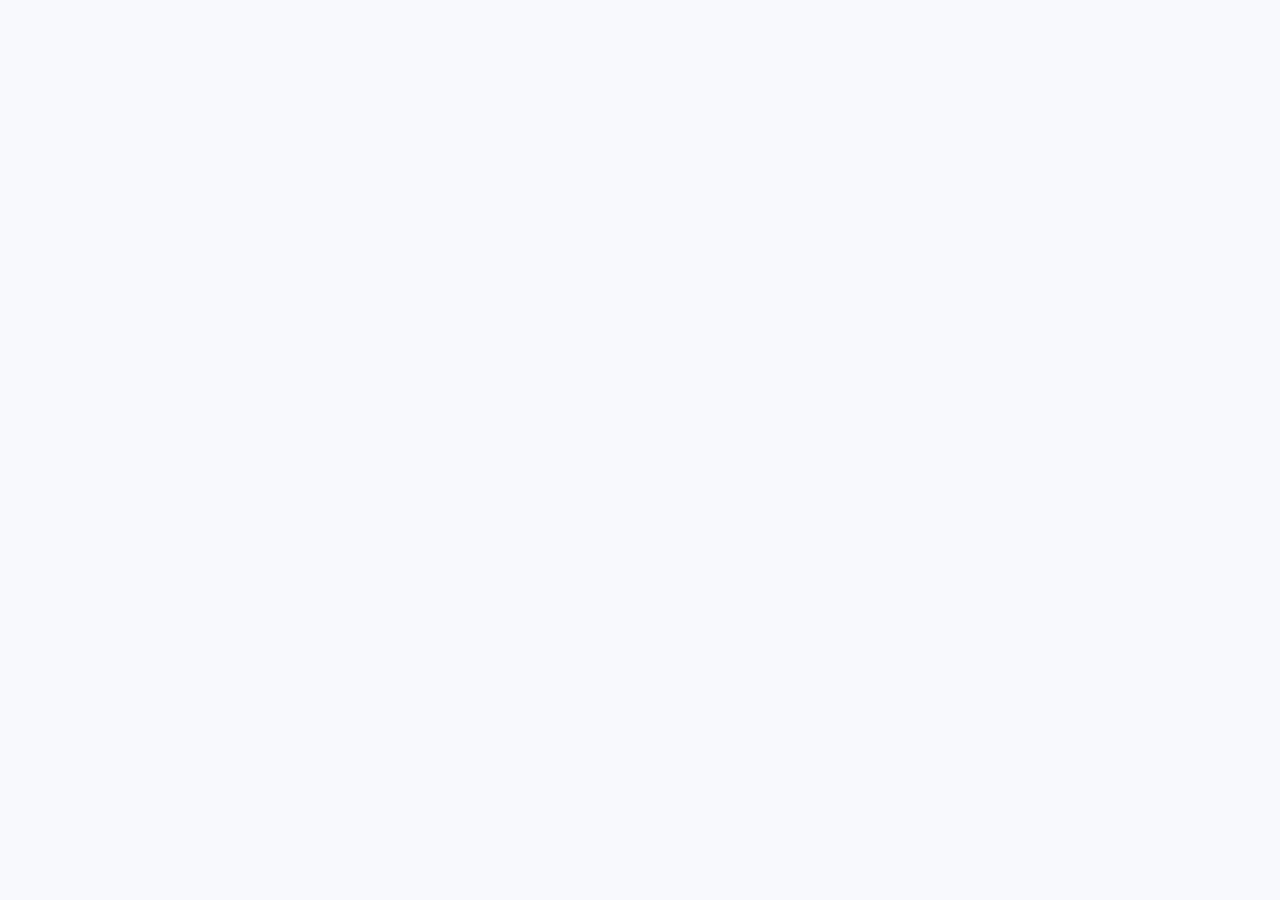
==== events_calendar/index.html @ a16d9ee9 "Add files via upload" ====
<!doctype html><html lang="ru"><head><meta charset="utf-8"/><link rel="icon" href="favicon.ico"/><meta name="viewport" content="width=device-width,initial-scale=1"/><meta name="theme-color" content="#000000"/><meta name="description" content="Web site created using create-react-app"/><link rel="manifest" href="manifest.json"/><link rel="stylesheet" href="https://stackpath.bootstrapcdn.com/bootstrap/4.4.1/css/bootstrap.min.css" integrity="sha384-Vkoo8x4CGsO3+Hhxv8T/Q5PaXtkKtu6ug5TOeNV6gBiFeWPGFN9MuhOf23Q9Ifjh" crossorigin="anonymous"/><title>React App - Events calendar</title><link href="static/css/2.f2a16891.chunk.css" rel="stylesheet"><link href="static/css/main.86edff78.chunk.css" rel="stylesheet"></head><body><noscript>You need to enable JavaScript to run this app.</noscript><div id="root"></div><script>!function(e){function r(r){for(var n,l,a=r[0],f=r[1],i=r[2],p=0,s=[];p<a.length;p++)l=a[p],Object.prototype.hasOwnProperty.call(o,l)&&o[l]&&s.push(o[l][0]),o[l]=0;for(n in f)Object.prototype.hasOwnProperty.call(f,n)&&(e[n]=f[n]);for(c&&c(r);s.length;)s.shift()();return u.push.apply(u,i||[]),t()}function t(){for(var e,r=0;r<u.length;r++){for(var t=u[r],n=!0,a=1;a<t.length;a++){var f=t[a];0!==o[f]&&(n=!1)}n&&(u.splice(r--,1),e=l(l.s=t[0]))}return e}var n={},o={1:0},u=[];function l(r){if(n[r])return n[r].exports;var t=n[r]={i:r,l:!1,exports:{}};return e[r].call(t.exports,t,t.exports,l),t.l=!0,t.exports}l.m=e,l.c=n,l.d=function(e,r,t){l.o(e,r)||Object.defineProperty(e,r,{enumerable:!0,get:t})},l.r=function(e){"undefined"!=typeof Symbol&&Symbol.toStringTag&&Object.defineProperty(e,Symbol.toStringTag,{value:"Module"}),Object.defineProperty(e,"__esModule",{value:!0})},l.t=function(e,r){if(1&r&&(e=l(e)),8&r)return e;if(4&r&&"object"==typeof e&&e&&e.__esModule)return e;var t=Object.create(null);if(l.r(t),Object.defineProperty(t,"default",{enumerable:!0,value:e}),2&r&&"string"!=typeof e)for(var n in e)l.d(t,n,function(r){return e[r]}.bind(null,n));return t},l.n=function(e){var r=e&&e.__esModule?function(){return e.default}:function(){return e};return l.d(r,"a",r),r},l.o=function(e,r){return Object.prototype.hasOwnProperty.call(e,r)},l.p="/";var a=this.webpackJsonpevents_calendar=this.webpackJsonpevents_calendar||[],f=a.push.bind(a);a.push=r,a=a.slice();for(var i=0;i<a.length;i++)r(a[i]);var c=f;t()}([])</script><script src="static/js/2.207ea4d4.chunk.js"></script><script src="/
---- events_calendar/static/css/2.f2a16891.chunk.css ----
.react-datepicker__month-read-view--down-arrow,.react-datepicker__month-year-read-view--down-arrow,.react-datepicker__navigation-icon:before,.react-datepicker__year-read-view--down-arrow{border-color:#ccc;border-style:solid;border-width:3px 3px 0 0;content:"";display:block;height:9px;position:absolute;top:6px;width:9px}.react-datepicker-popper[data-placement^=bottom] .react-datepicker__triangle,.react-datepicker-popper[data-placement^=top] .react-datepicker__triangle{margin-left:-4px;position:absolute;width:0}.react-datepicker-popper[data-placement^=bottom] .react-datepicker__triangle:after,.react-datepicker-popper[data-placement^=bottom] .react-datepicker__triangle:before,.react-datepicker-popper[data-placement^=top] .react-datepicker__triangle:after,.react-datepicker-popper[data-placement^=top] .react-datepicker__triangle:before{box-sizing:content-box;position:absolute;height:0;width:1px;content:"";z-index:-1;border:8px solid transparent;left:-8px}.react-datepicker-popper[data-placement^=bottom] .react-datepicker__triangle:before,.react-datepicker-popper[data-placement^=top] .react-datepicker__triangle:before{border-bottom-color:#aeaeae}.react-datepicker-popper[data-placement^=bottom] .react-datepicker__triangle{top:0;margin-top:-8px}.react-datepicker-popper[data-placement^=bottom] .react-datepicker__triangle:after,.react-datepicker-popper[data-placement^=bottom] .react-datepicker__triangle:before{border-top:none;border-bottom-color:#f0f0f0}.react-datepicker-popper[data-placement^=bottom] .react-datepicker__triangle:after{top:0}.react-datepicker-popper[data-placement^=bottom] .react-datepicker__triangle:before{top:-1px;border-bottom-color:#aeaeae}.react-datepicker-popper[data-placement^=top] .react-datepicker__triangle{bottom:0;margin-bottom:-8px}.react-datepicker-popper[data-placement^=top] .react-datepicker__triangle:after,.react-datepicker-popper[data-placement^=top] .react-datepicker__triangle:before{border-bottom:none;border-top-color:#fff}.react-datepicker-popper[data-placement^=top] .react-datepicker__triangle:after{bottom:0}.react-datepicker-popper[data-placement^=top] .react-datepicker__triangle:before{bottom:-1px;border-top-color:#aeaeae}.react-datepicker-wrapper{display:inline-block;padding:0;border:0}.react-datepicker{font-family:"Helvetica Neue",helvetica,arial,sans-serif;font-size:.8rem;background-color:#fff;color:#000;border:1px solid #aeaeae;border-radius:.3rem;display:inline-block;position:relative}.react-datepicker--time-only .react-datepicker__triangle{left:35px}.react-datepicker--time-only .react-datepicker__time-container{border-left:0}.react-datepicker--time-only .react-datepicker__time,.react-datepicker--time-only .react-datepicker__time-box{border-bottom-left-radius:.3rem;border-bottom-right-radius:.3rem}.react-datepicker__triangle{position:absolute;left:50px}.react-datepicker-popper{z-index:1}.react-datepicker-popper[data-placement^=bottom]{padding-top:10px}.react-datepicker-popper[data-placement=bottom-end] .react-datepicker__triangle,.react-datepicker-popper[data-placement=top-end] .react-datepicker__triangle{left:auto;right:50px}.react-datepicker-popper[data-placement^=top]{padding-bottom:10px}.react-datepicker-popper[data-placement^=right]{padding-left:8px}.react-datepicker-popper[data-placement^=right] .react-datepicker__triangle{left:auto;right:42px}.react-datepicker-popper[data-placement^=left]{padding-right:8px}.react-datepicker-popper[data-placement^=left] .react-datepicker__triangle{left:42px;right:auto}.react-datepicker__header{text-align:center;background-color:#f0f0f0;border-bottom:1px solid #aeaeae;border-top-left-radius:.3rem;padding:8px 0;position:relative}.react-datepicker__header--time{padding-bottom:8px;padding-left:5px;padding-right:5px}.react-datepicker__header--time:not(.react-datepicker__header--time--only){border-top-left-radius:0}.react-datepicker__header:not(.react-datepicker__header--has-time-select){border-top-right-radius:.3rem}.react-datepicker__month-dropdown-container--scroll,.react-datepicker__month-dropdown-container--select,.react-datepicker__month-year-dropdown-container--scroll,.react-datepicker__month-year-dropdown-container--select,.react-datepicker__year-dropdown-container--scroll,.react-datepicker__year-dropdown-container--select{display:inline-block;margin:0 2px}.react-datepicker-time__header,.react-datepicker-year-header,.react-datepicker__current-month{margin-top:0;color:#000;font-weight:700;font-size:.944rem}.react-datepicker-time__header{text-overflow:ellipsis;white-space:nowrap;overflow:hidden}.react-datepicker__navigation{-webkit-align-items:center;align-items:center;background:none;display:-webkit-flex;display:flex;-webkit-justify-content:center;justify-content:center;text-align:center;cursor:pointer;position:absolute;top:2px;padding:0;border:none;z-index:1;height:32px;width:32px;text-indent:-999em;overflow:hidden}.react-datepicker__navigation--previous{left:2px}.react-datepicker__navigation--next{right:2px}.react-datepicker__navigation--next--with-time:not(.react-datepicker__navigation--next--with-today-button){right:85px}.react-datepicker__navigation--years{position:relative;top:0;display:block;margin-left:auto;margin-right:auto}.react-datepicker__navigation--years-previous{top:4px}.react-datepicker__navigation--years-upcoming{top:-4px}.react-datepicker__navigation:hover :before{border-color:#a6a6a6}.react-datepicker__navigation-icon{position:relative;top:-1px}.react-datepicker__navigation-icon--next{left:-2px}.react-datepicker__navigation-icon--next:before{-webkit-transform:rotate(45deg);transform:rotate(45deg);left:-7px}.react-datepicker__navigation-icon--previous{right:-2px}.react-datepicker__navigation-icon--previous:before{-webkit-transform:rotate(225deg);transform:rotate(225deg);right:-7px}.react-datepicker__month-container{float:left}.react-datepicker__year{margin:.4rem;text-align:center}.react-datepicker__year-wrapper{display:-webkit-flex;display:flex;-webkit-flex-wrap:wrap;flex-wrap:wrap;max-width:180px}.react-datepicker__year .react-datepicker__year-text{display:inline-block;width:4rem;margin:2px}.react-datepicker__month{margin:.4rem;text-align:center}.react-datepicker__month .react-datepicker__month-text,.react-datepicker__month .react-datepicker__quarter-text{display:inline-block;width:4rem;margin:2px}.react-datepicker__input-time-container{clear:both;width:100%;float:left;margin:5px 0 10px 15px;text-align:left}.react-datepicker__input-time-container .react-datepicker-time__caption,.react-datepicker__input-time-container .react-datepicker-time__input-container{display:inline-block}.react-datepicker__input-time-container .react-datepicker-time__input-container .react-datepicker-time__input{display:inline-block;margin-left:10px}.react-datepicker__input-time-container .react-datepicker-time__input-container .react-datepicker-time__input input{width:auto}.react-datepicker__input-time-container .react-datepicker-time__input-container .react-datepicker-time__input input[type=time]::-webkit-inner-spin-button,.react-datepicker__input-time-container .react-datepicker-time__input-container .react-datepicker-time__input input[type=time]::-webkit-outer-spin-button{-webkit-appearance:none;margin:0}.react-datepicker__input-time-container .react-datepicker-time__input-container .react-datepicker-time__input input[type=time]{-moz-appearance:textfield}.react-datepicker__input-time-container .react-datepicker-time__input-container .react-datepicker-time__delimiter{margin-left:5px;display:inline-block}.react-datepicker__time-container{float:right;border-left:1px solid #aeaeae;width:85px}.react-datepicker__time-container--with-today-button{display:inline;border:1px solid #aeaeae;border-radius:.3rem;position:absolute;right:-72px;top:0}.react-datepicker__time-container .react-datepicker__time{position:relative;background:#fff;border-bottom-right-radius:.3rem}.react-datepicker__time-container .react-datepicker__time .react-datepicker__time-box{width:85px;overflow-x:hidden;margin:0 auto;text-align:center;border-bottom-right-radius:.3rem}.react-datepicker__time-container .react-datepicker__time .react-datepicker__time-box ul.react-datepicker__time-list{list-style:none;margin:0;height:calc(195px + .85rem);overflow-y:scroll;padding-right:0;padding-left:0;width:100%;box-sizing:content-box}.react-datepicker__time-container .react-datepicker__time .react-datepicker__time-box ul.react-datepicker__time-list li.react-datepicker__time-list-item{height:30px;padding:5px 10px;white-space:nowrap}.react-datepicker__time-container .react-datepicker__time .react-datepicker__time-box ul.react-datepicker__time-list li.react-datepicker__time-list-item:hover{cursor:pointer;background-color:#f0f0f0}.react-datepicker__time-container .react-datepicker__time .react-datepicker__time-box ul.react-datepicker__time-list li.react-datepicker__time-list-item--selected{background-color:#216ba5;color:#fff;font-weight:700}.react-datepicker__time-container .react-datepicker__time .react-datepicker__time-box ul.react-datepicker__time-list li.react-datepicker__time-list-item--selected:hover{background-color:#216ba5}.react-datepicker__time-container .react-datepicker__time .react-datepicker__time-box ul.react-datepicker__time-list li.react-datepicker__time-list-item--disabled{color:#ccc}.react-datepicker__time-container .react-datepicker__time .react-datepicker__time-box ul.react-datepicker__time-list li.react-datepicker__time-list-item--disabled:hover{cursor:default;background-color:transparent}.react-datepicker__week-number{color:#ccc;display:inline-block;width:1.7rem;line-height:1.7rem;text-align:center;margin:.166rem}.react-datepicker__week-number.react-datepicker__week-number--clickable{cursor:pointer}.react-datepicker__week-number.react-datepicker__week-number--clickable:hover{border-radius:.3rem;background-color:#f0f0f0}.react-datepicker__day-names,.react-datepicker__week{white-space:nowrap}.react-datepicker__day-names{margin-bottom:-8px}.react-datepicker__day,.react-datepicker__day-name,.react-datepicker__time-name{color:#000;display:inline-block;width:1.7rem;line-height:1.7rem;text-align:center;margin:.166rem}.react-datepicker__month--in-range,.react-datepicker__month--in-selecting-range,.react-datepicker__month--selected,.react-datepicker__quarter--in-range,.react-datepicker__quarter--in-selecting-range,.react-datepicker__quarter--selected{border-radius:.3rem;background-color:#216ba5;color:#fff}.react-datepicker__month--in-range:hover,.react-datepicker__month--in-selecting-range:hover,.react-datepicker__month--selected:hover,.react-datepicker__quarter--in-range:hover,.react-datepicker__quarter--in-selecting-range:hover,.react-datepicker__quarter--selected:hover{background-color:#1d5d90}.react-datepicker__month--disabled,.react-datepicker__quarter--disabled{color:#ccc;pointer-events:none}.react-datepicker__month--disabled:hover,.react-datepicker__quarter--disabled:hover{cursor:default;background-color:transparent}.react-datepicker__day,.react-datepicker__month-text,.react-datepicker__quarter-text,.react-datepicker__year-text{cursor:pointer}.react-datepicker__day:hover,.react-datepicker__month-text:hover,.react-datepicker__quarter-text:hover,.react-datepicker__year-text:hover{border-radius:.3rem;background-color:#f0f0f0}.react-datepicker__day--today,.react-datepicker__month-text--today,.react-datepicker__quarter-text--today,.react-datepicker__year-text--today{font-weight:700}.react-datepicker__day--highlighted,.react-datepicker__month-text--highlighted,.react-datepicker__quarter-text--highlighted,.react-datepicker__year-text--highlighted{border-radius:.3rem;background-color:#3dcc4a;color:#fff}.react-datepicker__day--highlighted:hover,.react-datepicker__month-text--highlighted:hover,.react-datepicker__quarter-text--highlighted:hover,.react-datepicker__year-text--highlighted:hover{background-color:#32be3f}.react-datepicker__day--highlighted-custom-1,.react-datepicker__month-text--highlighted-custom-1,.react-datepicker__quarter-text--highlighted-custom-1,.react-datepicker__year-text--highlighted-custom-1{color:#f0f}.react-datepicker__day--highlighted-custom-2,.react-datepicker__month-text--highlighted-custom-2,.react-datepicker__quarter-text--highlighted-custom-2,.react-datepicker__year-text--highlighted-custom-2{color:green}.react-datepicker__day--in-range,.react-datepicker__day--in-selecting-range,.react-datepicker__day--selected,.react-datepicker__month-text--in-range,.react-datepicker__month-text--in-selecting-range,.react-datepicker__month-text--selected,.react-datepicker__quarter-text--in-range,.react-datepicker__quarter-text--in-selecting-range,.react-datepicker__quarter-text--selected,.react-datepicker__year-text--in-range,.react-datepicker__year-text--in-selecting-range,.react-datepicker__year-text--selected{border-radius:.3rem;background-color:#216ba5;color:#fff}.react-datepicker__day--in-range:hover,.react-datepicker__day--in-selecting-range:hover,.react-datepicker__day--selected:hover,.react-datepicker__month-text--in-range:hover,.react-datepicker__month-text--in-selecting-range:hover,.react-datepicker__month-text--selected:hover,.react-datepicker__quarter-text--in-range:hover,.react-datepicker__quarter-text--in-selecting-range:hover,.react-datepicker__quarter-text--selected:hover,.react-datepicker__year-text--in-range:hover,.react-datepicker__year-text--in-selecting-range:hover,.react-datepicker__year-text--selected:hover{background-color:#1d5d90}.react-datepicker__day--keyboard-selected,.react-datepicker__month-text--keyboard-selected,.react-datepicker__quarter-text--keyboard-selected,.react-datepicker__year-text--keyboard-selected{border-radius:.3rem;background-color:#2a87d0;color:#fff}.react-datepicker__day--keyboard-selected:hover,.react-datepicker__month-text--keyboard-selected:hover,.react-datepicker__quarter-text--keyboard-selected:hover,.react-datepicker__year-text--keyboard-selected:hover{background-color:#1d5d90}.react-datepicker__day--in-selecting-range,.react-datepicker__month-text--in-selecting-range,.react-datepicker__quarter-text--in-selecting-range,.react-datepicker__year-text--in-selecting-range{background-color:rgba(33,107,165,.5)}.react-datepicker__month--selecting-range .react-datepicker__day--in-range,.react-datepicker__month--selecting-range .react-datepicker__month-text--in-range,.react-datepicker__month--selecting-range .react-datepicker__quarter-text--in-range,.react-datepicker__month--selecting-range .react-datepicker__year-text--in-range{background-color:#f0f0f0;color:#000}.react-datepicker__day--disabled,.react-datepicker__month-text--disabled,.react-datepicker__quarter-text--disabled,.react-datepicker__year-text--disabled{cursor:default;color:#ccc}.react-datepicker__day--disabled:hover,.react-datepicker__month-text--disabled:hover,.react-datepicker__quarter-text--disabled:hover,.react-datepicker__year-text--disabled:hover{background-color:transparent}.react-datepicker__month-text.react-datepicker__month--in-range:hover,.react-datepicker__month-text.react-datepicker__month--selected:hover,.react-datepicker__month-text.react-datepicker__quarter--in-range:hover,.react-datepicker__month-text.react-datepicker__quarter--selected:hover,.react-datepicker__quarter-text.react-datepicker__month--in-range:hover,.react-datepicker__quarter-text.react-datepicker__month--selected:hover,.react-datepicker__quarter-text.react-datepicker__quarter--in-range:hover,.react-datepicker__quarter-text.react-datepicker__quarter--selected:hover{background-color:#216ba5}.react-datepicker__month-text:hover,.react-datepicker__quarter-text:hover{background-color:#f0f0f0}.react-datepicker__input-container{position:relative;display:inline-block;width:100%}.react-datepicker__month-read-view,.react-datepicker__month-year-read-view,.react-datepicker__year-read-view{border:1px solid transparent;border-radius:.3rem;position:relative}.react-datepicker__month-read-view:hover,.react-datepicker__month-year-read-view:hover,.react-datepicker__year-read-view:hover{cursor:pointer}.react-datepicker__month-read-view:hover .react-datepicker__month-read-view--down-arrow,.react-datepicker__month-read-view:hover .react-datepicker__year-read-view--down-arrow,.react-datepicker__month-year-read-view:hover .react-datepicker__month-read-view--down-arrow,.react-datepicker__month-year-read-view:hover .react-datepicker__year-read-view--down-arrow,.react-datepicker__year-read-view:hover .react-datepicker__month-read-view--down-arrow,.react-datepicker__year-read-view:hover .react-datepicker__year-read-view--down-arrow{border-top-color:#b3b3b3}.react-datepicker__month-read-view--down-arrow,.react-datepicker__month-year-read-view--down-arrow,.react-datepicker__year-read-view--down-arrow{-webkit-transform:rotate(135deg);transform:rotate(135deg);right:-16px;top:0}.react-datepicker__month-dropdown,.react-datepicker__month-year-dropdown,.react-datepicker__year-dropdown{background-color:#f0f0f0;position:absolute;width:50%;left:25%;top:30px;z-index:1;text-align:center;border-radius:.3rem;border:1px solid #aeaeae}.react-datepicker__month-dropdown:hover,.react-datepicker__month-year-dropdown:hover,.react-datepicker__year-dropdown:hover{cursor:pointer}.react-datepicker__month-dropdown--scrollable,.react-datepicker__month-year-dropdown--scrollable,.react-datepicker__year-dropdown--scrollable{height:150px;overflow-y:scroll}.react-datepicker__month-option,.react-datepicker__month-year-option,.react-datepicker__year-option{line-height:20px;width:100%;display:block;margin-left:auto;margin-right:auto}.react-datepicker__month-option:first-of-type,.react-datepicker__month-year-option:first-of-type,.react-datepicker__year-option:first-of-type{border-top-left-radius:.3rem;border-top-right-radius:.3rem}.react-datepicker__month-option:last-of-type,.react-datepicker__month-year-option:last-of-type,.react-datepicker__year-option:last-of-type{-webkit-user-select:none;-ms-user-select:none;user-select:none;border-bottom-left-radius:.3rem;border-bottom-right-radius:.3rem}.react-datepicker__month-option:hover,.react-datepicker__month-year-option:hover,.react-datepicker__year-option:hover{background-color:#ccc}.react-datepicker__month-option:hover .react-datepicker__navigation--years-upcoming,.react-datepicker__month-year-option:hover .react-datepicker__navigation--years-upcoming,.react-datepicker__year-option:hover .react-datepicker__navigation--years-upcoming{border-bottom-color:#b3b3b3}.react-datepicker__month-option:hover .react-datepicker__navigation--years-previous,.react-datepicker__month-year-option:hover .react-datepicker__navigation--years-previous,.react-datepicker__year-option:hover .react-datepicker__navigation--years-previous{border-top-color:#b3b3b3}.react-datepicker__month-option--selected,.react-datepicker__month-year-option--selected,.react-datepicker__year-option--selected{position:absolute;left:15px}.react-datepicker__close-icon{cursor:pointer;background-color:transparent;border:0;outline:0;padding:0 6px 0 0;position:absolute;top:0;right:0;height:100%;display:table-cell;vertical-align:middle}.react-datepicker__close-icon:after{cursor:pointer;background-color:#216ba5;color:#fff;border-radius:50%;height:16px;width:16px;padding:2px;font-size:12px;line-height:1;text-align:center;display:table-cell;vertical-align:middle;content:"\00d7"}.react-datepicker__today-button{background:#f0f0f0;border-top:1px solid #aeaeae;cursor:pointer;text-align:center;font-weight:700;padding:5px 0;clear:left}.react-datepicker__portal{position:fixed;width:100vw;height:100vh;background-color:rgba(0,0,0,.8);left:0;top:0;-webkit-justify-content:center;justify-content:center;-webkit-align-items:center;align-items:center;display:-webkit-flex;display:flex;z-index:2147483647}.react-datepicker__portal .react-datepicker__day,.react-datepicker__portal .react-datepicker__day-name,.react-datepicker__portal .react-datepicker__time-name{width:3rem;line-height:3rem}@media (max-height:550px),(max-width:400px){.react-datepicker__portal .react-datepicker__day,.react-datepicker__portal .react-datepicker__day-name,.react-datepicker__portal .react-datepicker__time-name{width:2rem;line-height:2rem}}.react-datepicker__portal .react-datepicker-time__header,.react-datepicker__portal .react-datepicker__current-month{font-size:1.44rem}
/*# sourceMappingURL=2.f2a16891.chunk.css.map */
---- events_calendar/static/css/main.86edff78.chunk.css ----
*,:after,:before{box-sizing:border-box}body,html{font-size:16px;font-family:"Roboto",Arial,Tahoma,sans-serif}body{background-color:#f7f9fc}h1,h2,h3,h4,h5,h6{margin:0;padding:0}p,ul{margin:0}ul{list-style:none;padding:0}button{all:unset}.text-right{text-align:right}img{max-width:100%;height:auto}.btn{display:inline-block;padding:5px 30px;margin-top:15px;transition:.3s;font-size:18px;cursor:pointer}.btn:hover{background:#262f3d;border:1px solid #262f3d;color:#fff}.container{width:100%;max-width:1170px;margin:0 auto}.content{padding-bottom:30px}.choose-date__title{font-size:20px;font-weight:500;margin-bottom:20px}input.error,textarea.error{border-color:#ce0909}.error-message{color:#ce0909;font-size:14px}.btn:disabled{cursor:not-allowed}.header{background-color:#282c34;height:70px;display:-webkit-flex;display:flex;-webkit-flex-direction:column;flex-direction:column;-webkit-align-items:center;align-items:center;-webkit-justify-content:center;justify-content:center;font-size:calc(10px + 2vmin);color:#fff;margin-bottom:40px}@font-face{font-family:"Material Design Icons";src:url(/static/media/materialdesignicons-webfont.86189175.eot);src:url(/static/media/materialdesignicons-webfont.86189175.eot?#iefix&v=1.5.54) format("embedded-opentype"),url(/static/media/materialdesignicons-webfont.20188d8f.woff2) format("woff2"),url(/static/media/materialdesignicons-webfont.b3c47b04.woff) format("woff"),url(/static/media/materialdesignicons-webfont.0d41438b.ttf) format("truetype"),url(/static/media/materialdesignicons-webfont.c324da17.svg#materialdesigniconsregular) format("svg");font-weight:400;font-style:normal}.mdi{display:inline-block;font:normal normal normal 24px/1 "Material Design Icons";font-size:inherit;text-rendering:auto;-webkit-font-smoothing:antialiased;-moz-osx-font-smoothing:grayscale;-webkit-transform:translate(0);transform:translate(0)}.mdi-access-point:before{content:"\F002"}.mdi-access-point-network:before{content:"\F003"}.mdi-account:before{content:"\F004"}.mdi-account-alert:before{content:"\F005"}.mdi-account-box:before{content:"\F006"}.mdi-account-box-outline:before{content:"\F007"}.mdi-account-card-details:before{content:"\F5D2"}.mdi-account-check:before{content:"\F008"}.mdi-account-circle:before{content:"\F009"}.mdi-account-convert:before{content:"\F00A"}.mdi-account-key:before{content:"\F00B"}.mdi-account-location:before{content:"\F00C"}.mdi-account-minus:before{content:"\F00D"}.mdi-account-multiple:before{content:"\F00E"}.mdi-account-multiple-minus:before{content:"\F5D3"}.mdi-account-multiple-outline:before{content:"\F00F"}.mdi-account-multiple-plus:before{content:"\F010"}.mdi-account-network:before{content:"\F011"}.mdi-account-off:before{content:"\F012"}.mdi-account-outline:before{content:"\F013"}.mdi-account-plus:before{content:"\F014"}.mdi-account-remove:before{content:"\F015"}.mdi-account-search:before{content:"\F016"}.mdi-account-star:before{content:"\F017"}.mdi-account-star-variant:before{content:"\F018"}.mdi-account-switch:before{content:"\F019"}.mdi-adjust:before{content:"\F01A"}.mdi-air-conditioner:before{content:"\F01B"}.mdi-airballoon:before{content:"\F01C"}.mdi-airplane:before{content:"\F01D"}.mdi-airplane-landing:before{content:"\F5D4"}.mdi-airplane-off:before{content:"\F01E"}.mdi-airplane-takeoff:before{content:"\F5D5"}.mdi-airplay:before{content:"\F01F"}.mdi-alarm:before{content:"\F020"}.mdi-alarm-check:before{content:"\F021"}.mdi-alarm-multiple:before{content:"\F022"}.mdi-alarm-off:before{content:"\F023"}.mdi-alarm-plus:before{content:"\F024"}.mdi-album:before{content:"\F025"}.mdi-alert:before{content:"\F026"}.mdi-alert-box:before{content:"\F027"}.mdi-alert-circle:before{content:"\F028"}.mdi-alert-circle-outline:before{content:"\F5D6"}.mdi-alert-octagon:before{content:"\F029"}.mdi-alert-outline:before{content:"\F02A"}.mdi-alpha:before{content:"\F02B"}.mdi-alphabetical:before{content:"\F02C"}.mdi-altimeter:before{content:"\F5D7"}.mdi-amazon:before{content:"\F02D"}.mdi-amazon-clouddrive:before{content:"\F02E"}.mdi-ambulance:before{content:"\F02F"}.mdi-amplifier:before{content:"\F030"}.mdi-anchor:before{content:"\F031"}.mdi-android:before{content:"\F032"}.mdi-android-debug-bridge:before{content:"\F033"}.mdi-android-studio:before{content:"\F034"}.mdi-animation:before{content:"\F5D8"}.mdi-apple:before{content:"\F035"}.mdi-apple-finder:before{content:"\F036"}.mdi-apple-ios:before{content:"\F037"}.mdi-apple-mobileme:before{content:"\F038"}.mdi-apple-safari:before{content:"\F039"}.mdi-appnet:before{content:"\F03A"}.mdi-apps:before{content:"\F03B"}.mdi-archive:before{content:"\F03C"}.mdi-arrange-bring-forward:before{content:"\F03D"}.mdi-arrange-bring-to-front:before{content:"\F03E"}.mdi-arrange-send-backward:before{content:"\F03F"}.mdi-arrange-send-to-back:before{content:"\F040"}.mdi-arrow-all:before{content:"\F041"}.mdi-arrow-bottom-left:before{content:"\F042"}.mdi-arrow-bottom-right:before{content:"\F043"}.mdi-arrow-collapse:before{content:"\F044"}.mdi-arrow-down:before{content:"\F045"}.mdi-arrow-down-bold:before{content:"\F046"}.mdi-arrow-down-bold-circle:before{content:"\F047"}.mdi-arrow-down-bold-circle-outline:before{content:"\F048"}.mdi-arrow-down-bold-hexagon-outline:before{content:"\F049"}.mdi-arrow-down-drop-circle:before{content:"\F04A"}.mdi-arrow-down-drop-circle-outline:before{content:"\F04B"}.mdi-arrow-expand:before{content:"\F04C"}.mdi-arrow-left:before{content:"\F04D"}.mdi-arrow-left-bold:before{content:"\F04E"}.mdi-arrow-left-bold-circle:before{content:"\F04F"}.mdi-arrow-left-bold-circle-outline:before{content:"\F050"}.mdi-arrow-left-bold-hexagon-outline:before{content:"\F051"}.mdi-arrow-left-drop-circle:before{content:"\F052"}.mdi-arrow-left-drop-circle-outline:before{content:"\F053"}.mdi-arrow-right:before{content:"\F054"}.mdi-arrow-right-bold:before{content:"\F055"}.mdi-arrow-right-bold-circle:before{content:"\F056"}.mdi-arrow-right-bold-circle-outline:before{content:"\F057"}.mdi-arrow-right-bold-hexagon-outline:before{content:"\F058"}.mdi-arrow-right-drop-circle:before{content:"\F059"}.mdi-arrow-right-drop-circle-outline:before{content:"\F05A"}.mdi-arrow-top-left:before{content:"\F05B"}.mdi-arrow-top-right:before{content:"\F05C"}.mdi-arrow-up:before{content:"\F05D"}.mdi-arrow-up-bold:before{content:"\F05E"}.mdi-arrow-up-bold-circle:before{content:"\F05F"}.mdi-arrow-up-bold-circle-outline:before{content:"\F060"}.mdi-arrow-up-bold-hexagon-outline:before{content:"\F061"}.mdi-arrow-up-drop-circle:before{content:"\F062"}.mdi-arrow-up-drop-circle-outline:before{content:"\F063"}.mdi-assistant:before{content:"\F064"}.mdi-at:before{content:"\F065"}.mdi-attachment:before{content:"\F066"}.mdi-audiobook:before{content:"\F067"}.mdi-auto-fix:before{content:"\F068"}.mdi-auto-upload:before{content:"\F069"}.mdi-autorenew:before{content:"\F06A"}.mdi-av-timer:before{content:"\F06B"}.mdi-baby:before{content:"\F06C"}.mdi-backburger:before{content:"\F06D"}.mdi-backspace:before{content:"\F06E"}.mdi-backup-restore:before{content:"\F06F"}.mdi-bank:before{content:"\F070"}.mdi-barcode:before{content:"\F071"}.mdi-barcode-scan:before{content:"\F072"}.mdi-barley:before{content:"\F073"}.mdi-barrel:before{content:"\F074"}.mdi-basecamp:before{content:"\F075"}.mdi-basket:before{content:"\F076"}.mdi-basket-fill:before{content:"\F077"}.mdi-basket-unfill:before{content:"\F078"}.mdi-battery:before{content:"\F079"}.mdi-battery-10:before{content:"\F07A"}.mdi-battery-20:before{content:"\F07B"}.mdi-battery-30:before{content:"\F07C"}.mdi-battery-40:before{content:"\F07D"}.mdi-battery-50:before{content:"\F07E"}.mdi-battery-60:before{content:"\F07F"}.mdi-battery-70:before{content:"\F080"}.mdi-battery-80:before{content:"\F081"}.mdi-battery-90:before{content:"\F082"}.mdi-battery-alert:before{content:"\F083"}.mdi-battery-charging:before{content:"\F084"}.mdi-battery-charging-100:before{content:"\F085"}.mdi-battery-charging-20:before{content:"\F086"}.mdi-battery-charging-30:before{content:"\F087"}.mdi-battery-charging-40:before{content:"\F088"}.mdi-battery-charging-60:before{content:"\F089"}.mdi-battery-charging-80:before{content:"\F08A"}.mdi-battery-charging-90:before{content:"\F08B"}.mdi-battery-minus:before{content:"\F08C"}.mdi-battery-negative:before{content:"\F08D"}.mdi-battery-outline:before{content:"\F08E"}.mdi-battery-plus:before{content:"\F08F"}.mdi-battery-positive:before{content:"\F090"}.mdi-battery-unknown:before{content:"\F091"}.mdi-beach:before{content:"\F092"}.mdi-beats:before{content:"\F097"}.mdi-beer:before{content:"\F098"}.mdi-behance:before{content:"\F099"}.mdi-bell:before{content:"\F09A"}.mdi-bell-off:before{content:"\F09B"}.mdi-bell-outline:before{content:"\F09C"}.mdi-bell-plus:before{content:"\F09D"}.mdi-bell-ring:before{content:"\F09E"}.mdi-bell-ring-outline:before{content:"\F09F"}.mdi-bell-sleep:before{content:"\F0A0"}.mdi-beta:before{content:"\F0A1"}.mdi-bible:before{content:"\F0A2"}.mdi-bike:before{content:"\F0A3"}.mdi-bing:before{content:"\F0A4"}.mdi-binoculars:before{content:"\F0A5"}.mdi-bio:before{content:"\F0A6"}.mdi-biohazard:before{content:"\F0A7"}.mdi-bitbucket:before{content:"\F0A8"}.mdi-black-mesa:before{content:"\F0A9"}.mdi-blackberry:before{content:"\F0AA"}.mdi-blender:before{content:"\F0AB"}.mdi-blinds:before{content:"\F0AC"}.mdi-block-helper:before{content:"\F0AD"}.mdi-blogger:before{content:"\F0AE"}.mdi-bluetooth:before{content:"\F0AF"}.mdi-bluetooth-audio:before{content:"\F0B0"}.mdi-bluetooth-connect:before{content:"\F0B1"}.mdi-bluetooth-off:before{content:"\F0B2"}.mdi-bluetooth-settings:before{content:"\F0B3"}.mdi-bluetooth-transfer:before{content:"\F0B4"}.mdi-blur:before{content:"\F0B5"}.mdi-blur-linear:before{content:"\F0B6"}.mdi-blur-off:before{content:"\F0B7"}.mdi-blur-radial:before{content:"\F0B8"}.mdi-bone:before{content:"\F0B9"}.mdi-book:before{content:"\F0BA"}.mdi-book-minus:before{content:"\F5D9"}.mdi-book-multiple:before{content:"\F0BB"}.mdi-book-multiple-variant:before{content:"\F0BC"}.mdi-book-open:before{content:"\F0BD"}.mdi-book-open-page-variant:before{content:"\F5DA"}.mdi-book-open-variant:before{content:"\F0BE"}.mdi-book-plus:before{content:"\F5DB"}.mdi-book-variant:before{content:"\F0BF"}.mdi-bookmark:before{content:"\F0C0"}.mdi-bookmark-check:before{content:"\F0C1"}.mdi-bookmark-music:before{content:"\F0C2"}.mdi-bookmark-outline:before{content:"\F0C3"}.mdi-bookmark-plus:before{content:"\F0C5"}.mdi-bookmark-plus-outline:before{content:"\F0C4"}.mdi-bookmark-remove:before{content:"\F0C6"}.mdi-boombox:before{content:"\F5DC"}.mdi-border-all:before{content:"\F0C7"}.mdi-border-bottom:before{content:"\F0C8"}.mdi-border-color:before{content:"\F0C9"}.mdi-border-horizontal:before{content:"\F0CA"}.mdi-border-inside:before{content:"\F0CB"}.mdi-border-left:before{content:"\F0CC"}.mdi-border-none:before{content:"\F0CD"}.mdi-border-outside:before{content:"\F0CE"}.mdi-border-right:before{content:"\F0CF"}.mdi-border-style:before{content:"\F0D0"}.mdi-border-top:before{content:"\F0D1"}.mdi-border-vertical:before{content:"\F0D2"}.mdi-bowling:before{content:"\F0D3"}.mdi-box:before{content:"\F0D4"}.mdi-box-cutter:before{content:"\F0D5"}.mdi-briefcase:before{content:"\F0D6"}.mdi-briefcase-check:before{content:"\F0D7"}.mdi-briefcase-download:before{content:"\F0D8"}.mdi-briefcase-upload:before{content:"\F0D9"}.mdi-brightness-1:before{content:"\F0DA"}.mdi-brightness-2:before{content:"\F0DB"}.mdi-brightness-3:before{content:"\F0DC"}.mdi-brightness-4:before{content:"\F0DD"}.mdi-brightness-5:before{content:"\F0DE"}.mdi-brightness-6:before{content:"\F0DF"}.mdi-brightness-7:before{content:"\F0E0"}.mdi-brightness-auto:before{content:"\F0E1"}.mdi-broom:before{content:"\F0E2"}.mdi-brush:before{content:"\F0E3"}.mdi-bug:before{content:"\F0E4"}.mdi-bulletin-board:before{content:"\F0E5"}.mdi-bullhorn:before{content:"\F0E6"}.mdi-bullseye:before{content:"\F5DD"}.mdi-burst-mode:before{content:"\F5DE"}.mdi-bus:before{content:"\F0E7"}.mdi-cached:before{content:"\F0E8"}.mdi-cake:before{content:"\F0E9"}.mdi-cake-layered:before{content:"\F0EA"}.mdi-cake-variant:before{content:"\F0EB"}.mdi-calculator:before{content:"\F0EC"}.mdi-calendar:before{content:"\F0ED"}.mdi-calendar-blank:before{content:"\F0EE"}.mdi-calendar-check:before{content:"\F0EF"}.mdi-calendar-clock:before{content:"\F0F0"}.mdi-calendar-multiple:before{content:"\F0F1"}.mdi-calendar-multiple-check:before{content:"\F0F2"}.mdi-calendar-plus:before{content:"\F0F3"}.mdi-calendar-remove:before{content:"\F0F4"}.mdi-calendar-text:before{content:"\F0F5"}.mdi-calendar-today:before{content:"\F0F6"}.mdi-call-made:before{content:"\F0F7"}.mdi-call-merge:before{content:"\F0F8"}.mdi-call-missed:before{content:"\F0F9"}.mdi-call-received:before{content:"\F0FA"}.mdi-call-split:before{content:"\F0FB"}.mdi-camcorder:before{content:"\F0FC"}.mdi-camcorder-box:before{content:"\F0FD"}.mdi-camcorder-box-off:before{content:"\F0FE"}.mdi-camcorder-off:before{content:"\F0FF"}.mdi-camera:before{content:"\F100"}.mdi-camera-enhance:before{content:"\F101"}.mdi-camera-front:before{content:"\F102"}.mdi-camera-front-variant:before{content:"\F103"}.mdi-camera-iris:before{content:"\F104"}.mdi-camera-off:before{content:"\F5DF"}.mdi-camera-party-mode:before{content:"\F105"}.mdi-camera-rear:before{content:"\F106"}.mdi-camera-rear-variant:before{content:"\F107"}.mdi-camera-switch:before{content:"\F108"}.mdi-camera-timer:before{content:"\F109"}.mdi-candle:before{content:"\F5E2"}.mdi-candycane:before{content:"\F10A"}.mdi-car:before{content:"\F10B"}.mdi-car-battery:before{content:"\F10C"}.mdi-car-connected:before{content:"\F10D"}.mdi-car-wash:before{content:"\F10E"}.mdi-carrot:before{content:"\F10F"}.mdi-cart:before{content:"\F110"}.mdi-cart-outline:before{content:"\F111"}.mdi-cart-plus:before{content:"\F112"}.mdi-case-sensitive-alt:before{content:"\F113"}.mdi-cash:before{content:"\F114"}.mdi-cash-100:before{content:"\F115"}.mdi-cash-multiple:before{content:"\F116"}.mdi-cash-usd:before{content:"\F117"}.mdi-cast:before{content:"\F118"}.mdi-cast-connected:before{content:"\F119"}.mdi-castle:before{content:"\F11A"}.mdi-cat:before{content:"\F11B"}.mdi-cellphone:before{content:"\F11C"}.mdi-cellphone-android:before{content:"\F11D"}.mdi-cellphone-basic:before{content:"\F11E"}.mdi-cellphone-dock:before{content:"\F11F"}.mdi-cellphone-iphone:before{content:"\F120"}.mdi-cellphone-link:before{content:"\F121"}.mdi-cellphone-link-off:before{content:"\F122"}.mdi-cellphone-settings:before{content:"\F123"}.mdi-certificate:before{content:"\F124"}.mdi-chair-school:before{content:"\F125"}.mdi-chart-arc:before{content:"\F126"}.mdi-chart-areaspline:before{content:"\F127"}.mdi-chart-bar:before{content:"\F128"}.mdi-chart-bubble:before{content:"\F5E3"}.mdi-chart-histogram:before{content:"\F129"}.mdi-chart-line:before{content:"\F12A"}.mdi-chart-pie:before{content:"\F12B"}.mdi-check:before{content:"\F12C"}.mdi-check-all:before{content:"\F12D"}.mdi-check-circle:before{content:"\F5E0"}.mdi-check-circle-outline:before{content:"\F5E1"}.mdi-checkbox-blank:before{content:"\F12E"}.mdi-checkbox-blank-circle:before{content:"\F12F"}.mdi-checkbox-blank-circle-outline:before{content:"\F130"}.mdi-checkbox-blank-outline:before{content:"\F131"}.mdi-checkbox-marked:before{content:"\F132"}.mdi-checkbox-marked-circle:before{content:"\F133"}.mdi-checkbox-marked-circle-outline:before{content:"\F134"}.mdi-checkbox-marked-outline:before{content:"\F135"}.mdi-checkbox-multiple-blank:before{content:"\F136"}.mdi-checkbox-multiple-blank-outline:before{content:"\F137"}.mdi-checkbox-multiple-marked:before{content:"\F138"}.mdi-checkbox-multiple-marked-outline:before{content:"\F139"}.mdi-checkerboard:before{content:"\F13A"}.mdi-chemical-weapon:before{content:"\F13B"}.mdi-chevron-double-down:before{content:"\F13C"}.mdi-chevron-double-left:before{content:"\F13D"}.mdi-chevron-double-right:before{content:"\F13E"}.mdi-chevron-double-up:before{content:"\F13F"}.mdi-chevron-down:before{content:"\F140"}.mdi-chevron-left:before{content:"\F141"}.mdi-chevron-right:before{content:"\F142"}.mdi-chevron-up:before{content:"\F143"}.mdi-church:before{content:"\F144"}.mdi-cisco-webex:before{content:"\F145"}.mdi-city:before{content:"\F146"}.mdi-clipboard:before{content:"\F147"}.mdi-clipboard-account:before{content:"\F148"}.mdi-clipboard-alert:before{content:"\F149"}.mdi-clipboard-arrow-down:before{content:"\F14A"}.mdi-clipboard-arrow-left:before{content:"\F14B"}.mdi-clipboard-check:before{content:"\F14C"}.mdi-clipboard-outline:before{content:"\F14D"}.mdi-clipboard-text:before{content:"\F14E"}.mdi-clippy:before{content:"\F14F"}.mdi-clock:before{content:"\F150"}.mdi-clock-alert:before{content:"\F5CE"}.mdi-clock-end:before{content:"\F151"}.mdi-clock-fast:before{content:"\F152"}.mdi-clock-in:before{content:"\F153"}.mdi-clock-out:before{content:"\F154"}.mdi-clock-start:before{content:"\F155"}.mdi-close:before{content:"\F156"}.mdi-close-box:before{content:"\F157"}.mdi-close-box-outline:before{content:"\F158"}.mdi-close-circle:before{content:"\F159"}.mdi-close-circle-outline:before{content:"\F15A"}.mdi-close-network:before{content:"\F15B"}.mdi-close-octagon:before{content:"\F15C"}.mdi-close-octagon-outline:before{content:"\F15D"}.mdi-closed-caption:before{content:"\F15E"}.mdi-cloud:before{content:"\F15F"}.mdi-cloud-check:before{content:"\F160"}.mdi-cloud-circle:before{content:"\F161"}.mdi-cloud-download:before{content:"\F162"}.mdi-cloud-outline:before{content:"\F163"}.mdi-cloud-outline-off:before{content:"\F164"}.mdi-cloud-print:before{content:"\F165"}.mdi-cloud-print-outline:before{content:"\F166"}.mdi-cloud-upload:before{content:"\F167"}.mdi-code-array:before{content:"\F168"}.mdi-code-braces:before{content:"\F169"}.mdi-code-brackets:before{content:"\F16A"}.mdi-code-equal:before{content:"\F16B"}.mdi-code-greater-than:before{content:"\F16C"}.mdi-code-greater-than-or-equal:before{content:"\F16D"}.mdi-code-less-than:before{content:"\F16E"}.mdi-code-less-than-or-equal:before{content:"\F16F"}.mdi-code-not-equal:before{content:"\F170"}.mdi-code-not-equal-variant:before{content:"\F171"}.mdi-code-parentheses:before{content:"\F172"}.mdi-code-string:before{content:"\F173"}.mdi-code-tags:before{content:"\F174"}.mdi-codepen:before{content:"\F175"}.mdi-coffee:before{content:"\F176"}.mdi-coffee-to-go:before{content:"\F177"}.mdi-coin:before{content:"\F178"}.mdi-color-helper:before{content:"\F179"}.mdi-comment:before{content:"\F17A"}.mdi-comment-account:before{content:"\F17B"}.mdi-comment-account-outline:before{content:"\F17C"}.mdi-comment-alert:before{content:"\F17D"}.mdi-comment-alert-outline:before{content:"\F17E"}.mdi-comment-check:before{content:"\F17F"}.mdi-comment-check-outline:before{content:"\F180"}.mdi-comment-multiple-outline:before{content:"\F181"}.mdi-comment-outline:before{content:"\F182"}.mdi-comment-plus-outline:before{content:"\F183"}.mdi-comment-processing:before{content:"\F184"}.mdi-comment-processing-outline:before{content:"\F185"}.mdi-comment-question-outline:before{content:"\F186"}.mdi-comment-remove-outline:before{content:"\F187"}.mdi-comment-text:before{content:"\F188"}.mdi-comment-text-outline:before{content:"\F189"}.mdi-compare:before{content:"\F18A"}.mdi-compass:before{content:"\F18B"}.mdi-compass-outline:before{content:"\F18C"}.mdi-console:before{content:"\F18D"}.mdi-contact-mail:before{content:"\F18E"}.mdi-content-copy:before{content:"\F18F"}.mdi-content-cut:before{content:"\F190"}.mdi-content-duplicate:before{content:"\F191"}.mdi-content-paste:before{content:"\F192"}.mdi-content-save:before{content:"\F193"}.mdi-content-save-all:before{content:"\F194"}.mdi-contrast:before{content:"\F195"}.mdi-contrast-box:before{content:"\F196"}.mdi-contrast-circle:before{content:"\F197"}.mdi-cookie:before{content:"\F198"}.mdi-copyright:before{content:"\F5E6"}.mdi-counter:before{content:"\F199"}.mdi-cow:before{content:"\F19A"}.mdi-credit-card:before{content:"\F19B"}.mdi-credit-card-multiple:before{content:"\F19C"}.mdi-credit-card-off:before{content:"\F5E4"}.mdi-credit-card-scan:before{content:"\F19D"}.mdi-crop:before{content:"\F19E"}.mdi-crop-free:before{content:"\F19F"}.mdi-crop-landscape:before{content:"\F1A0"}.mdi-crop-portrait:before{content:"\F1A1"}.mdi-crop-square:before{content:"\F1A2"}.mdi-crosshairs:before{content:"\F1A3"}.mdi-crosshairs-gps:before{content:"\F1A4"}.mdi-crown:before{content:"\F1A5"}.mdi-cube:before{content:"\F1A6"}.mdi-cube-outline:before{content:"\F1A7"}.mdi-cube-send:before{content:"\F1A8"}.mdi-cube-unfolded:before{content:"\F1A9"}.mdi-cup:before{content:"\F1AA"}.mdi-cup-off:before{content:"\F5E5"}.mdi-cup-water:before{content:"\F1AB"}.mdi-currency-btc:before{content:"\F1AC"}.mdi-currency-eur:before{content:"\F1AD"}.mdi-currency-gbp:before{content:"\F1AE"}.mdi-currency-inr:before{content:"\F1AF"}.mdi-currency-ngn:before{content:"\F1B0"}.mdi-currency-rub:before{content:"\F1B1"}.mdi-currency-try:before{content:"\F1B2"}.mdi-currency-usd:before{content:"\F1B3"}.mdi-cursor-default:before{content:"\F1B4"}.mdi-cursor-default-outline:before{content:"\F1B5"}.mdi-cursor-move:before{content:"\F1B6"}.mdi-cursor-pointer:before{content:"\F1B7"}.mdi-cursor-text:before{content:"\F5E7"}.mdi-database:before{content:"\F1B8"}.mdi-database-minus:before{content:"\F1B9"}.mdi-database-plus:before{content:"\F1BA"}.mdi-debug-step-into:before{content:"\F1BB"}.mdi-debug-step-out:before{content:"\F1BC"}.mdi-debug-step-over:before{content:"\F1BD"}.mdi-decimal-decrease:before{content:"\F1BE"}.mdi-decimal-increase:before{content:"\F1BF"}.mdi-delete:before{content:"\F1C0"}.mdi-delete-forever:before{content:"\F5E8"}.mdi-delete-sweep:before{content:"\F5E9"}.mdi-delete-variant:before{content:"\F1C1"}.mdi-delta:before{content:"\F1C2"}.mdi-deskphone:before{content:"\F1C3"}.mdi-desktop-mac:before{content:"\F1C4"}.mdi-desktop-tower:before{content:"\F1C5"}.mdi-details:before{content:"\F1C6"}.mdi-deviantart:before{content:"\F1C7"}.mdi-diamond:before{content:"\F1C8"}.mdi-dice-1:before{content:"\F1CA"}.mdi-dice-2:before{content:"\F1CB"}.mdi-dice-3:before{content:"\F1CC"}.mdi-dice-4:before{content:"\F1CD"}.mdi-dice-5:before{content:"\F1CE"}.mdi-dice-6:before{content:"\F1CF"}.mdi-dice-d20:before{content:"\F5EA"}.mdi-dice-d4:before{content:"\F5EB"}.mdi-dice-d6:before{content:"\F5EC"}.mdi-dice-d8:before{content:"\F5ED"}.mdi-directions:before{content:"\F1D0"}.mdi-disk:before{content:"\F5EE"}.mdi-disk-alert:before{content:"\F1D1"}.mdi-disqus:before{content:"\F1D2"}.mdi-disqus-outline:before{content:"\F1D3"}.mdi-division:before{content:"\F1D4"}.mdi-division-box:before{content:"\F1D5"}.mdi-dns:before{content:"\F1D6"}.mdi-domain:before{content:"\F1D7"}.mdi-dots-horizontal:before{content:"\F1D8"}.mdi-dots-vertical:before{content:"\F1D9"}.mdi-download:before{content:"\F1DA"}.mdi-drag:before{content:"\F1DB"}.mdi-drag-horizontal:before{content:"\F1DC"}.mdi-drag-vertical:before{content:"\F1DD"}.mdi-drawing:before{content:"\F1DE"}.mdi-drawing-box:before{content:"\F1DF"}.mdi-dribbble:before{content:"\F1E0"}.mdi-dribbble-box:before{content:"\F1E1"}.mdi-drone:before{content:"\F1E2"}.mdi-dropbox:before{content:"\F1E3"}.mdi-drupal:before{content:"\F1E4"}.mdi-duck:before{content:"\F1E5"}.mdi-dumbbell:before{content:"\F1E6"}.mdi-earth:before{content:"\F1E7"}.mdi-earth-off:before{content:"\F1E8"}.mdi-edge:before{content:"\F1E9"}.mdi-eject:before{content:"\F1EA"}.mdi-elevation-decline:before{content:"\F1EB"}.mdi-elevation-rise:before{content:"\F1EC"}.mdi-elevator:before{content:"\F1ED"}.mdi-email:before{content:"\F1EE"}.mdi-email-open:before{content:"\F1EF"}.mdi-email-open-outline:before{content:"\F5EF"}.mdi-email-outline:before{content:"\F1F0"}.mdi-email-secure:before{content:"\F1F1"}.mdi-email-variant:before{content:"\F5F0"}.mdi-emoticon:before{content:"\F1F2"}.mdi-emoticon-cool:before{content:"\F1F3"}.mdi-emoticon-devil:before{content:"\F1F4"}.mdi-emoticon-happy:before{content:"\F1F5"}.mdi-emoticon-neutral:before{content:"\F1F6"}.mdi-emoticon-poop:before{content:"\F1F7"}.mdi-emoticon-sad:before{content:"\F1F8"}.mdi-emoticon-tongue:before{content:"\F1F9"}.mdi-engine:before{content:"\F1FA"}.mdi-engine-outline:before{content:"\F1FB"}.mdi-equal:before{content:"\F1FC"}.mdi-equal-box:before{content:"\F1FD"}.mdi-eraser:before{content:"\F1FE"}.mdi-escalator:before{content:"\F1FF"}.mdi-ethernet:before{content:"\F200"}.mdi-ethernet-cable:before{content:"\F201"}.mdi-ethernet-cable-off:before{content:"\F202"}.mdi-etsy:before{content:"\F203"}.mdi-ev-station:before{content:"\F5F1"}.mdi-evernote:before{content:"\F204"}.mdi-exclamation:before{content:"\F205"}.mdi-exit-to-app:before{content:"\F206"}.mdi-export:before{content:"\F207"}.mdi-eye:before{content:"\F208"}.mdi-eye-off:before{content:"\F209"}.mdi-eyedropper:before{content:"\F20A"}.mdi-eyedropper-variant:before{content:"\F20B"}.mdi-facebook:before{content:"\F20C"}.mdi-facebook-box:before{content:"\F20D"}.mdi-facebook-messenger:before{content:"\F20E"}.mdi-factory:before{content:"\F20F"}.mdi-fan:before{content:"\F210"}.mdi-fast-forward:before{content:"\F211"}.mdi-fax:before{content:"\F212"}.mdi-ferry:before{content:"\F213"}.mdi-file:before{content:"\F214"}.mdi-file-chart:before{content:"\F215"}.mdi-file-check:before{content:"\F216"}.mdi-file-cloud:before{content:"\F217"}.mdi-file-delimited:before{content:"\F218"}.mdi-file-document:before{content:"\F219"}.mdi-file-document-box:before{content:"\F21A"}.mdi-file-excel:before{content:"\F21B"}.mdi-file-excel-box:before{content:"\F21C"}.mdi-file-export:before{content:"\F21D"}.mdi-file-find:before{content:"\F21E"}.mdi-file-hidden:before{content:"\F613"}.mdi-file-image:before{content:"\F21F"}.mdi-file-import:before{content:"\F220"}.mdi-file-lock:before{content:"\F221"}.mdi-file-multiple:before{content:"\F222"}.mdi-file-music:before{content:"\F223"}.mdi-file-outline:before{content:"\F224"}.mdi-file-pdf:before{content:"\F225"}.mdi-file-pdf-box:before{content:"\F226"}.mdi-file-powerpoint:before{content:"\F227"}.mdi-file-powerpoint-box:before{content:"\F228"}.mdi-file-presentation-box:before{content:"\F229"}.mdi-file-send:before{content:"\F22A"}.mdi-file-video:before{content:"\F22B"}.mdi-file-word:before{content:"\F22C"}.mdi-file-word-box:before{content:"\F22D"}.mdi-file-xml:before{content:"\F22E"}.mdi-film:before{content:"\F22F"}.mdi-filmstrip:before{content:"\F230"}.mdi-filmstrip-off:before{content:"\F231"}.mdi-filter:before{content:"\F232"}.mdi-filter-outline:before{content:"\F233"}.mdi-filter-remove:before{content:"\F234"}.mdi-filter-remove-outline:before{content:"\F235"}.mdi-filter-variant:before{content:"\F236"}.mdi-fingerprint:before{content:"\F237"}.mdi-fire:before{content:"\F238"}.mdi-firefox:before{content:"\F239"}.mdi-fish:before{content:"\F23A"}.mdi-flag:before{content:"\F23B"}.mdi-flag-checkered:before{content:"\F23C"}.mdi-flag-outline:before{content:"\F23D"}.mdi-flag-outline-variant:before{content:"\F23E"}.mdi-flag-triangle:before{content:"\F23F"}.mdi-flag-variant:before{content:"\F240"}.mdi-flash:before{content:"\F241"}.mdi-flash-auto:before{content:"\F242"}.mdi-flash-off:before{content:"\F243"}.mdi-flashlight:before{content:"\F244"}.mdi-flashlight-off:before{content:"\F245"}.mdi-flask:before{content:"\F093"}.mdi-flask-empty:before{content:"\F094"}.mdi-flask-empty-outline:before{content:"\F095"}.mdi-flask-outline:before{content:"\F096"}.mdi-flattr:before{content:"\F246"}.mdi-flip-to-back:before{content:"\F247"}.mdi-flip-to-front:before{content:"\F248"}.mdi-floppy:before{content:"\F249"}.mdi-flower:before{content:"\F24A"}.mdi-folder:before{content:"\F24B"}.mdi-folder-account:before{content:"\F24C"}.mdi-folder-download:before{content:"\F24D"}.mdi-folder-google-drive:before{content:"\F24E"}.mdi-folder-image:before{content:"\F24F"}.mdi-folder-lock:before{content:"\F250"}.mdi-folder-lock-open:before{content:"\F251"}.mdi-folder-move:before{content:"\F252"}.mdi-folder-multiple:before{content:"\F253"}.mdi-folder-multiple-image:before{content:"\F254"}.mdi-folder-multiple-outline:before{content:"\F255"}.mdi-folder-outline:before{content:"\F256"}.mdi-folder-plus:before{content:"\F257"}.mdi-folder-remove:before{content:"\F258"}.mdi-folder-upload:before{content:"\F259"}.mdi-food:before{content:"\F25A"}.mdi-food-apple:before{content:"\F25B"}.mdi-food-fork-drink:before{content:"\F5F2"}.mdi-food-off:before{content:"\F5F3"}.mdi-food-variant:before{content:"\F25C"}.mdi-football:before{content:"\F25D"}.mdi-football-australian:before{content:"\F25E"}.mdi-football-helmet:before{content:"\F25F"}.mdi-format-align-center:before{content:"\F260"}.mdi-format-align-justify:before{content:"\F261"}.mdi-format-align-left:before{content:"\F262"}.mdi-format-align-right:before{content:"\F263"}.mdi-format-bold:before{content:"\F264"}.mdi-format-clear:before{content:"\F265"}.mdi-format-color-fill:before{content:"\F266"}.mdi-format-float-center:before{content:"\F267"}.mdi-format-float-left:before{content:"\F268"}.mdi-format-float-none:before{content:"\F269"}.mdi-format-float-right:before{content:"\F26A"}.mdi-format-header-1:before{content:"\F26B"}.mdi-format-header-2:before{content:"\F26C"}.mdi-format-header-3:before{content:"\F26D"}.mdi-format-header-4:before{content:"\F26E"}.mdi-format-header-5:before{content:"\F26F"}.mdi-format-header-6:before{content:"\F270"}.mdi-format-header-decrease:before{content:"\F271"}.mdi-format-header-equal:before{content:"\F272"}.mdi-format-header-increase:before{content:"\F273"}.mdi-format-header-pound:before{content:"\F274"}.mdi-format-indent-decrease:before{content:"\F275"}.mdi-format-indent-increase:before{content:"\F276"}.mdi-format-italic:before{content:"\F277"}.mdi-format-line-spacing:before{content:"\F278"}.mdi-format-line-style:before{content:"\F5C8"}.mdi-format-line-weight:before{content:"\F5C9"}.mdi-format-list-bulleted:before{content:"\F279"}.mdi-format-list-bulleted-type:before{content:"\F27A"}.mdi-format-list-numbers:before{content:"\F27B"}.mdi-format-paint:before{content:"\F27C"}.mdi-format-paragraph:before{content:"\F27D"}.mdi-format-quote:before{content:"\F27E"}.mdi-format-size:before{content:"\F27F"}.mdi-format-strikethrough:before{content:"\F280"}.mdi-format-strikethrough-variant:before{content:"\F281"}.mdi-format-subscript:before{content:"\F282"}.mdi-format-superscript:before{content:"\F283"}.mdi-format-text:before{content:"\F284"}.mdi-format-textdirection-l-to-r:before{content:"\F285"}.mdi-format-textdirection-r-to-l:before{content:"\F286"}.mdi-format-title:before{content:"\F5F4"}.mdi-format-underline:before{content:"\F287"}.mdi-format-wrap-inline:before{content:"\F288"}.mdi-format-wrap-square:before{content:"\F289"}.mdi-format-wrap-tight:before{content:"\F28A"}.mdi-format-wrap-top-bottom:before{content:"\F28B"}.mdi-forum:before{content:"\F28C"}.mdi-forward:before{content:"\F28D"}.mdi-foursquare:before{content:"\F28E"}.mdi-fridge:before{content:"\F28F"}.mdi-fridge-filled:before{content:"\F290"}.mdi-fridge-filled-bottom:before{content:"\F291"}.mdi-fridge-filled-top:before{content:"\F292"}.mdi-fullscreen:before{content:"\F293"}.mdi-fullscreen-exit:before{content:"\F294"}.mdi-function:before{content:"\F295"}.mdi-gamepad:before{content:"\F296"}.mdi-gamepad-variant:before{content:"\F297"}.mdi-gas-station:before{content:"\F298"}.mdi-gate:before{content:"\F299"}.mdi-gauge:before{content:"\F29A"}.mdi-gavel:before{content:"\F29B"}.mdi-gender-female:before{content:"\F29C"}.mdi-gender-male:before{content:"\F29D"}.mdi-gender-male-female:before{content:"\F29E"}.mdi-gender-transgender:before{content:"\F29F"}.mdi-ghost:before{content:"\F2A0"}.mdi-gift:before{content:"\F2A1"}.mdi-git:before{content:"\F2A2"}.mdi-github-box:before{content:"\F2A3"}.mdi-github-circle:before{content:"\F2A4"}.mdi-glass-flute:before{content:"\F2A5"}.mdi-glass-mug:before{content:"\F2A6"}.mdi-glass-stange:before{content:"\F2A7"}.mdi-glass-tulip:before{content:"\F2A8"}.mdi-glassdoor:before{content:"\F2A9"}.mdi-glasses:before{content:"\F2AA"}.mdi-gmail:before{content:"\F2AB"}.mdi-gnome:before{content:"\F2AC"}.mdi-google:before{content:"\F2AD"}.mdi-google-cardboard:before{content:"\F2AE"}.mdi-google-chrome:before{content:"\F2AF"}.mdi-google-circles:before{content:"\F2B0"}.mdi-google-circles-communities:before{content:"\F2B1"}.mdi-google-circles-extended:before{content:"\F2B2"}.mdi-google-circles-group:before{content:"\F2B3"}.mdi-google-controller:before{content:"\F2B4"}.mdi-google-controller-off:before{content:"\F2B5"}.mdi-google-drive:before{content:"\F2B6"}.mdi-google-earth:before{content:"\F2B7"}.mdi-google-glass:before{content:"\F2B8"}.mdi-google-maps:before{content:"\F5F5"}.mdi-google-nearby:before{content:"\F2B9"}.mdi-google-pages:before{content:"\F2BA"}.mdi-google-physical-web:before{content:"\F2BB"}.mdi-google-play:before{content:"\F2BC"}.mdi-google-plus:before{content:"\F2BD"}.mdi-google-plus-box:before{content:"\F2BE"}.mdi-google-translate:before{content:"\F2BF"}.mdi-google-wallet:before{content:"\F2C0"}.mdi-grid:before{content:"\F2C1"}.mdi-grid-off:before{content:"\F2C2"}.mdi-group:before{content:"\F2C3"}.mdi-guitar-electric:before{content:"\F2C4"}.mdi-guitar-pick:before{content:"\F2C5"}.mdi-guitar-pick-outline:before{content:"\F2C6"}.mdi-hand-pointing-right:before{content:"\F2C7"}.mdi-hanger:before{content:"\F2C8"}.mdi-hangouts:before{content:"\F2C9"}.mdi-harddisk:before{content:"\F2CA"}.mdi-headphones:before{content:"\F2CB"}.mdi-headphones-box:before{content:"\F2CC"}.mdi-headphones-settings:before{content:"\F2CD"}.mdi-headset:before{content:"\F2CE"}.mdi-headset-dock:before{content:"\F2CF"}.mdi-headset-off:before{content:"\F2D0"}.mdi-heart:before{content:"\F2D1"}.mdi-heart-box:before{content:"\F2D2"}.mdi-heart-box-outline:before{content:"\F2D3"}.mdi-heart-broken:before{content:"\F2D4"}.mdi-heart-outline:before{content:"\F2D5"}.mdi-heart-pulse:before{content:"\F5F6"}.mdi-help:before{content:"\F2D6"}.mdi-help-circle:before{content:"\F2D7"}.mdi-hexagon:before{content:"\F2D8"}.mdi-hexagon-outline:before{content:"\F2D9"}.mdi-highway:before{content:"\F5F7"}.mdi-history:before{content:"\F2DA"}.mdi-hololens:before{content:"\F2DB"}.mdi-home:before{content:"\F2DC"}.mdi-home-map-marker:before{content:"\F5F8"}.mdi-home-modern:before{content:"\F2DD"}.mdi-home-variant:before{content:"\F2DE"}.mdi-hops:before{content:"\F2DF"}.mdi-hospital:before{content:"\F2E0"}.mdi-hospital-building:before{content:"\F2E1"}.mdi-hospital-marker:before{content:"\F2E2"}.mdi-hotel:before{content:"\F2E3"}.mdi-houzz:before{content:"\F2E4"}.mdi-houzz-box:before{content:"\F2E5"}.mdi-human:before{content:"\F2E6"}.mdi-human-child:before{content:"\F2E7"}.mdi-human-male-female:before{content:"\F2E8"}.mdi-human-pregnant:before{content:"\F5CF"}.mdi-image:before{content:"\F2E9"}.mdi-image-album:before{content:"\F2EA"}.mdi-image-area:before{content:"\F2EB"}.mdi-image-area-close:before{content:"\F2EC"}.mdi-image-broken:before{content:"\F2ED"}.mdi-image-broken-variant:before{content:"\F2EE"}.mdi-image-filter:before{content:"\F2EF"}.mdi-image-filter-black-white:before{content:"\F2F0"}.mdi-image-filter-center-focus:before{content:"\F2F1"}.mdi-image-filter-center-focus-weak:before{content:"\F2F2"}.mdi-image-filter-drama:before{content:"\F2F3"}.mdi-image-filter-frames:before{content:"\F2F4"}.mdi-image-filter-hdr:before{content:"\F2F5"}.mdi-image-filter-none:before{content:"\F2F6"}.mdi-image-filter-tilt-shift:before{content:"\F2F7"}.mdi-image-filter-vintage:before{content:"\F2F8"}.mdi-image-multiple:before{content:"\F2F9"}.mdi-import:before{content:"\F2FA"}.mdi-inbox:before{content:"\F2FB"}.mdi-incognito:before{content:"\F5F9"}.mdi-information:before{content:"\F2FC"}.mdi-information-outline:before{content:"\F2FD"}.mdi-instagram:before{content:"\F2FE"}.mdi-instapaper:before{content:"\F2FF"}.mdi-internet-explorer:before{content:"\F300"}.mdi-invert-colors:before{content:"\F301"}.mdi-jeepney:before{content:"\F302"}.mdi-jira:before{content:"\F303"}.mdi-jsfiddle:before{content:"\F304"}.mdi-keg:before{content:"\F305"}.mdi-kettle:before{content:"\F5FA"}.mdi-key:before{content:"\F306"}.mdi-key-change:before{content:"\F307"}.mdi-key-minus:before{content:"\F308"}.mdi-key-plus:before{content:"\F309"}.mdi-key-remove:before{content:"\F30A"}.mdi-key-variant:before{content:"\F30B"}.mdi-keyboard:before{content:"\F30C"}.mdi-keyboard-backspace:before{content:"\F30D"}.mdi-keyboard-caps:before{content:"\F30E"}.mdi-keyboard-close:before{content:"\F30F"}.mdi-keyboard-off:before{content:"\F310"}.mdi-keyboard-return:before{content:"\F311"}.mdi-keyboard-tab:before{content:"\F312"}.mdi-keyboard-variant:before{content:"\F313"}.mdi-kodi:before{content:"\F314"}.mdi-label:before{content:"\F315"}.mdi-label-outline:before{content:"\F316"}.mdi-lan:before{content:"\F317"}.mdi-lan-connect:before{content:"\F318"}.mdi-lan-disconnect:before{content:"\F319"}.mdi-lan-pending:before{content:"\F31A"}.mdi-language-csharp:before{content:"\F31B"}.mdi-language-css3:before{content:"\F31C"}.mdi-language-html5:before{content:"\F31D"}.mdi-language-javascript:before{content:"\F31E"}.mdi-language-php:before{content:"\F31F"}.mdi-language-python:before{content:"\F320"}.mdi-language-python-text:before{content:"\F321"}.mdi-laptop:before{content:"\F322"}.mdi-laptop-chromebook:before{content:"\F323"}.mdi-laptop-mac:before{content:"\F324"}.mdi-laptop-windows:before{content:"\F325"}.mdi-lastfm:before{content:"\F326"}.mdi-launch:before{content:"\F327"}.mdi-layers:before{content:"\F328"}.mdi-layers-off:before{content:"\F329"}.mdi-leaf:before{content:"\F32A"}.mdi-led-off:before{content:"\F32B"}.mdi-led-on:before{content:"\F32C"}.mdi-led-outline:before{content:"\F32D"}.mdi-led-variant-off:before{content:"\F32E"}.mdi-led-variant-on:before{content:"\F32F"}.mdi-led-variant-outline:before{content:"\F330"}.mdi-library:before{content:"\F331"}.mdi-library-books:before{content:"\F332"}.mdi-library-music:before{content:"\F333"}.mdi-library-plus:before{content:"\F334"}.mdi-lightbulb:before{content:"\F335"}.mdi-lightbulb-outline:before{content:"\F336"}.mdi-link:before{content:"\F337"}.mdi-link-off:before{content:"\F338"}.mdi-link-variant:before{content:"\F339"}.mdi-link-variant-off:before{content:"\F33A"}.mdi-linkedin:before{content:"\F33B"}.mdi-linkedin-box:before{content:"\F33C"}.mdi-linux:before{content:"\F33D"}.mdi-lock:before{content:"\F33E"}.mdi-lock-open:before{content:"\F33F"}.mdi-lock-open-outline:before{content:"\F340"}.mdi-lock-outline:before{content:"\F341"}.mdi-lock-plus:before{content:"\F5FB"}.mdi-login:before{content:"\F342"}.mdi-login-variant:before{content:"\F5FC"}.mdi-logout:before{content:"\F343"}.mdi-logout-variant:before{content:"\F5FD"}.mdi-looks:before{content:"\F344"}.mdi-loupe:before{content:"\F345"}.mdi-lumx:before{content:"\F346"}.mdi-magnet:before{content:"\F347"}.mdi-magnet-on:before{content:"\F348"}.mdi-magnify:before{content:"\F349"}.mdi-magnify-minus:before{content:"\F34A"}.mdi-magnify-plus:before{content:"\F34B"}.mdi-mail-ru:before{content:"\F34C"}.mdi-map:before{content:"\F34D"}.mdi-map-marker:before{content:"\F34E"}.mdi-map-marker-circle:before{content:"\F34F"}.mdi-map-marker-multiple:before{content:"\F350"}.mdi-map-marker-off:before{content:"\F351"}.mdi-map-marker-radius:before{content:"\F352"}.mdi-margin:before{content:"\F353"}.mdi-markdown:before{content:"\F354"}.mdi-marker-check:before{content:"\F355"}.mdi-martini:before{content:"\F356"}.mdi-material-ui:before{content:"\F357"}.mdi-math-compass:before{content:"\F358"}.mdi-maxcdn:before{content:"\F359"}.mdi-medium:before{content:"\F35A"}.mdi-memory:before{content:"\F35B"}.mdi-menu:before{content:"\F35C"}.mdi-menu-down:before{content:"\F35D"}.mdi-menu-left:before{content:"\F35E"}.mdi-menu-right:before{content:"\F35F"}.mdi-menu-up:before{content:"\F360"}.mdi-message:before{content:"\F361"}.mdi-message-alert:before{content:"\F362"}.mdi-message-draw:before{content:"\F363"}.mdi-message-image:before{content:"\F364"}.mdi-message-outline:before{content:"\F365"}.mdi-message-processing:before{content:"\F366"}.mdi-message-reply:before{content:"\F367"}.mdi-message-reply-text:before{content:"\F368"}.mdi-message-text:before{content:"\F369"}.mdi-message-text-outline:before{content:"\F36A"}.mdi-message-video:before{content:"\F36B"}.mdi-microphone:before{content:"\F36C"}.mdi-microphone-off:before{content:"\F36D"}.mdi-microphone-outline:before{content:"\F36E"}.mdi-microphone-settings:before{content:"\F36F"}.mdi-microphone-variant:before{content:"\F370"}.mdi-microphone-variant-off:before{content:"\F371"}.mdi-microsoft:before{content:"\F372"}.mdi-minecraft:before{content:"\F373"}.mdi-minus:before{content:"\F374"}.mdi-minus-box:before{content:"\F375"}.mdi-minus-circle:before{content:"\F376"}.mdi-minus-circle-outline:before{content:"\F377"}.mdi-minus-network:before{content:"\F378"}.mdi-monitor:before{content:"\F379"}.mdi-monitor-multiple:before{content:"\F37A"}.mdi-more:before{content:"\F37B"}.mdi-motorbike:before{content:"\F37C"}.mdi-mouse:before{content:"\F37D"}.mdi-mouse-off:before{content:"\F37E"}.mdi-mouse-variant:before{content:"\F37F"}.mdi-mouse-variant-off:before{content:"\F380"}.mdi-movie:before{content:"\F381"}.mdi-multiplication:before{content:"\F382"}.mdi-multiplication-box:before{content:"\F383"}.mdi-music-box:before{content:"\F384"}.mdi-music-box-outline:before{content:"\F385"}.mdi-music-circle:before{content:"\F386"}.mdi-music-note:before{content:"\F387"}.mdi-music-note-bluetooth:before{content:"\F5FE"}.mdi-music-note-bluetooth-off:before{content:"\F5FF"}.mdi-music-note-eighth:before{content:"\F388"}.mdi-music-note-half:before{content:"\F389"}.mdi-music-note-off:before{content:"\F38A"}.mdi-music-note-quarter:before{content:"\F38B"}.mdi-music-note-sixteenth:before{content:"\F38C"}.mdi-music-note-whole:before{content:"\F38D"}.mdi-nature:before{content:"\F38E"}.mdi-nature-people:before{content:"\F38F"}.mdi-navigation:before{content:"\F390"}.mdi-near-me:before{content:"\F5CD"}.mdi-needle:before{content:"\F391"}.mdi-nest-protect:before{content:"\F392"}.mdi-nest-thermostat:before{content:"\F393"}.mdi-new-box:before{content:"\F394"}.mdi-newspaper:before{content:"\F395"}.mdi-nfc:before{content:"\F396"}.mdi-nfc-tap:before{content:"\F397"}.mdi-nfc-variant:before{content:"\F398"}.mdi-nodejs:before{content:"\F399"}.mdi-note:before{content:"\F39A"}.mdi-note-outline:before{content:"\F39B"}.mdi-note-plus:before{content:"\F39C"}.mdi-note-plus-outline:before{content:"\F39D"}.mdi-note-text:before{content:"\F39E"}.mdi-notification-clear-all:before{content:"\F39F"}.mdi-numeric:before{content:"\F3A0"}.mdi-numeric-0-box:before{content:"\F3A1"}.mdi-numeric-0-box-multiple-outline:before{content:"\F3A2"}.mdi-numeric-0-box-outline:before{content:"\F3A3"}.mdi-numeric-1-box:before{content:"\F3A4"}.mdi-numeric-1-box-multiple-outline:before{content:"\F3A5"}.mdi-numeric-1-box-outline:before{content:"\F3A6"}.mdi-numeric-2-box:before{content:"\F3A7"}.mdi-numeric-2-box-multiple-outline:before{content:"\F3A8"}.mdi-numeric-2-box-outline:before{content:"\F3A9"}.mdi-numeric-3-box:before{content:"\F3AA"}.mdi-numeric-3-box-multiple-outline:before{content:"\F3AB"}.mdi-numeric-3-box-outline:before{content:"\F3AC"}.mdi-numeric-4-box:before{content:"\F3AD"}.mdi-numeric-4-box-multiple-outline:before{content:"\F3AE"}.mdi-numeric-4-box-outline:before{content:"\F3AF"}.mdi-numeric-5-box:before{content:"\F3B0"}.mdi-numeric-5-box-multiple-outline:before{content:"\F3B1"}.mdi-numeric-5-box-outline:before{content:"\F3B2"}.mdi-numeric-6-box:before{content:"\F3B3"}.mdi-numeric-6-box-multiple-outline:before{content:"\F3B4"}.mdi-numeric-6-box-outline:before{content:"\F3B5"}.mdi-numeric-7-box:before{content:"\F3B6"}.mdi-numeric-7-box-multiple-outline:before{content:"\F3B7"}.mdi-numeric-7-box-outline:before{content:"\F3B8"}.mdi-numeric-8-box:before{content:"\F3B9"}.mdi-numeric-8-box-multiple-outline:before{content:"\F3BA"}.mdi-numeric-8-box-outline:before{content:"\F3BB"}.mdi-numeric-9-box:before{content:"\F3BC"}.mdi-numeric-9-box-multiple-outline:before{content:"\F3BD"}.mdi-numeric-9-box-outline:before{content:"\F3BE"}.mdi-numeric-9-plus-box:before{content:"\F3BF"}.mdi-numeric-9-plus-box-multiple-outline:before{content:"\F3C0"}.mdi-numeric-9-plus-box-outline:before{content:"\F3C1"}.mdi-nutrition:before{content:"\F3C2"}.mdi-octagon:before{content:"\F3C3"}.mdi-octagon-outline:before{content:"\F3C4"}.mdi-odnoklassniki:before{content:"\F3C5"}.mdi-office:before{content:"\F3C6"}.mdi-oil:before{content:"\F3C7"}.mdi-oil-temperature:before{content:"\F3C8"}.mdi-omega:before{content:"\F3C9"}.mdi-onedrive:before{content:"\F3CA"}.mdi-opacity:before{content:"\F5CC"}.mdi-open-in-app:before{content:"\F3CB"}.mdi-open-in-new:before{content:"\F3CC"}.mdi-openid:before{content:"\F3CD"}.mdi-opera:before{content:"\F3CE"}.mdi-ornament:before{content:"\F3CF"}.mdi-ornament-variant:before{content:"\F3D0"}.mdi-outbox:before{content:"\F3D1"}.mdi-owl:before{content:"\F3D2"}.mdi-package:before{content:"\F3D3"}.mdi-package-down:before{content:"\F3D4"}.mdi-package-up:before{content:"\F3D5"}.mdi-package-variant:before{content:"\F3D6"}.mdi-package-variant-closed:before{content:"\F3D7"}.mdi-page-first:before{content:"\F600"}.mdi-page-last:before{content:"\F601"}.mdi-palette:before{content:"\F3D8"}.mdi-palette-advanced:before{content:"\F3D9"}.mdi-panda:before{content:"\F3DA"}.mdi-pandora:before{content:"\F3DB"}.mdi-panorama:before{content:"\F3DC"}.mdi-panorama-fisheye:before{content:"\F3DD"}.mdi-panorama-horizontal:before{content:"\F3DE"}.mdi-panorama-vertical:before{content:"\F3DF"}.mdi-panorama-wide-angle:before{content:"\F3E0"}.mdi-paper-cut-vertical:before{content:"\F3E1"}.mdi-paperclip:before{content:"\F3E2"}.mdi-parking:before{content:"\F3E3"}.mdi-pause:before{content:"\F3E4"}.mdi-pause-circle:before{content:"\F3E5"}.mdi-pause-circle-outline:before{content:"\F3E6"}.mdi-pause-octagon:before{content:"\F3E7"}.mdi-pause-octagon-outline:before{content:"\F3E8"}.mdi-paw:before{content:"\F3E9"}.mdi-pen:before{content:"\F3EA"}.mdi-pencil:before{content:"\F3EB"}.mdi-pencil-box:before{content:"\F3EC"}.mdi-pencil-box-outline:before{content:"\F3ED"}.mdi-pencil-lock:before{content:"\F3EE"}.mdi-pencil-off:before{content:"\F3EF"}.mdi-percent:before{content:"\F3F0"}.mdi-pharmacy:before{content:"\F3F1"}.mdi-phone:before{content:"\F3F2"}.mdi-phone-bluetooth:before{content:"\F3F3"}.mdi-phone-classic:before{content:"\F602"}.mdi-phone-forward:before{content:"\F3F4"}.mdi-phone-hangup:before{content:"\F3F5"}.mdi-phone-in-talk:before{content:"\F3F6"}.mdi-phone-incoming:before{content:"\F3F7"}.mdi-phone-locked:before{content:"\F3F8"}.mdi-phone-log:before{content:"\F3F9"}.mdi-phone-missed:before{content:"\F3FA"}.mdi-phone-outgoing:before{content:"\F3FB"}.mdi-phone-paused:before{content:"\F3FC"}.mdi-phone-settings:before{content:"\F3FD"}.mdi-phone-voip:before{content:"\F3FE"}.mdi-pi:before{content:"\F3FF"}.mdi-pi-box:before{content:"\F400"}.mdi-pig:before{content:"\F401"}.mdi-pill:before{content:"\F402"}.mdi-pin:before{content:"\F403"}.mdi-pin-off:before{content:"\F404"}.mdi-pine-tree:before{content:"\F405"}.mdi-pine-tree-box:before{content:"\F406"}.mdi-pinterest:before{content:"\F407"}.mdi-pinterest-box:before{content:"\F408"}.mdi-pizza:before{content:"\F409"}.mdi-play:before{content:"\F40A"}.mdi-play-box-outline:before{content:"\F40B"}.mdi-play-circle:before{content:"\F40C"}.mdi-play-circle-outline:before{content:"\F40D"}.mdi-play-pause:before{content:"\F40E"}.mdi-play-protected-content:before{content:"\F40F"}.mdi-playlist-check:before{content:"\F5C7"}.mdi-playlist-minus:before{content:"\F410"}.mdi-playlist-play:before{content:"\F411"}.mdi-playlist-plus:before{content:"\F412"}.mdi-playlist-remove:before{content:"\F413"}.mdi-playstation:before{content:"\F414"}.mdi-plus:before{content:"\F415"}.mdi-plus-box:before{content:"\F416"}.mdi-plus-circle:before{content:"\F417"}.mdi-plus-circle-multiple-outline:before{content:"\F418"}.mdi-plus-circle-outline:before{content:"\F419"}.mdi-plus-network:before{content:"\F41A"}.mdi-plus-one:before{content:"\F41B"}.mdi-pocket:before{content:"\F41C"}.mdi-pokeball:before{content:"\F41D"}.mdi-polaroid:before{content:"\F41E"}.mdi-poll:before{content:"\F41F"}.mdi-poll-box:before{content:"\F420"}.mdi-polymer:before{content:"\F421"}.mdi-pool:before{content:"\F606"}.mdi-popcorn:before{content:"\F422"}.mdi-pound:before{content:"\F423"}.mdi-pound-box:before{content:"\F424"}.mdi-power:before{content:"\F425"}.mdi-power-settings:before{content:"\F426"}.mdi-power-socket:before{content:"\F427"}.mdi-presentation:before{content:"\F428"}.mdi-presentation-play:before{content:"\F429"}.mdi-printer:before{content:"\F42A"}.mdi-printer-3d:before{content:"\F42B"}.mdi-printer-alert:before{content:"\F42C"}.mdi-priority-high:before{content:"\F603"}.mdi-priority-low:before{content:"\F604"}.mdi-professional-hexagon:before{content:"\F42D"}.mdi-projector:before{content:"\F42E"}.mdi-projector-screen:before{content:"\F42F"}.mdi-pulse:before{content:"\F430"}.mdi-puzzle:before{content:"\F431"}.mdi-qqchat:before{content:"\F605"}.mdi-qrcode:before{content:"\F432"}.mdi-qrcode-scan:before{content:"\F433"}.mdi-quadcopter:before{content:"\F434"}.mdi-quality-high:before{content:"\F435"}.mdi-quicktime:before{content:"\F436"}.mdi-radar:before{content:"\F437"}.mdi-radiator:before{content:"\F438"}.mdi-radio:before{content:"\F439"}.mdi-radio-handheld:before{content:"\F43A"}.mdi-radio-tower:before{content:"\F43B"}.mdi-radioactive:before{content:"\F43C"}.mdi-radiobox-blank:before{content:"\F43D"}.mdi-radiobox-marked:before{content:"\F43E"}.mdi-raspberrypi:before{content:"\F43F"}.mdi-ray-end:before{content:"\F440"}.mdi-ray-end-arrow:before{content:"\F441"}.mdi-ray-start:before{content:"\F442"}.mdi-ray-start-arrow:before{content:"\F443"}.mdi-ray-start-end:before{content:"\F444"}.mdi-ray-vertex:before{content:"\F445"}.mdi-rdio:before{content:"\F446"}.mdi-read:before{content:"\F447"}.mdi-readability:before{content:"\F448"}.mdi-receipt:before{content:"\F449"}.mdi-record:before{content:"\F44A"}.mdi-record-rec:before{content:"\F44B"}.mdi-recycle:before{content:"\F44C"}.mdi-reddit:before{content:"\F44D"}.mdi-redo:before{content:"\F44E"}.mdi-redo-variant:before{content:"\F44F"}.mdi-refresh:before{content:"\F450"}.mdi-regex:before{content:"\F451"}.mdi-relative-scale:before{content:"\F452"}.mdi-reload:before{content:"\F453"}.mdi-remote:before{content:"\F454"}.mdi-rename-box:before{content:"\F455"}.mdi-repeat:before{content:"\F456"}.mdi-repeat-off:before{content:"\F457"}.mdi-repeat-once:before{content:"\F458"}.mdi-replay:before{content:"\F459"}.mdi-reply:before{content:"\F45A"}.mdi-reply-all:before{content:"\F45B"}.mdi-reproduction:before{content:"\F45C"}.mdi-resize-bottom-right:before{content:"\F45D"}.mdi-responsive:before{content:"\F45E"}.mdi-rewind:before{content:"\F45F"}.mdi-ribbon:before{content:"\F460"}.mdi-road:before{content:"\F461"}.mdi-road-variant:before{content:"\F462"}.mdi-rocket:before{content:"\F463"}.mdi-rotate-3d:before{content:"\F464"}.mdi-rotate-left:before{content:"\F465"}.mdi-rotate-left-variant:before{content:"\F466"}.mdi-rotate-right:before{content:"\F467"}.mdi-rotate-right-variant:before{content:"\F468"}.mdi-rounded-corner:before{content:"\F607"}.mdi-router-wireless:before{content:"\F469"}.mdi-routes:before{content:"\F46A"}.mdi-rowing:before{content:"\F608"}.mdi-rss:before{content:"\F46B"}.mdi-rss-box:before{content:"\F46C"}.mdi-ruler:before{content:"\F46D"}.mdi-run:before{content:"\F46E"}.mdi-sale:before{content:"\F46F"}.mdi-satellite:before{content:"\F470"}.mdi-satellite-variant:before{content:"\F471"}.mdi-saxophone:before{content:"\F609"}.mdi-scale:before{content:"\F472"}.mdi-scale-balance:before{content:"\F5D1"}.mdi-scale-bathroom:before{content:"\F473"}.mdi-school:before{content:"\F474"}.mdi-screen-rotation:before{content:"\F475"}.mdi-screen-rotation-lock:before{content:"\F476"}.mdi-screwdriver:before{content:"\F477"}.mdi-script:before{content:"\F478"}.mdi-sd:before{content:"\F479"}.mdi-seal:before{content:"\F47A"}.mdi-seat-flat:before{content:"\F47B"}.mdi-seat-flat-angled:before{content:"\F47C"}.mdi-seat-individual-suite:before{content:"\F47D"}.mdi-seat-legroom-extra:before{content:"\F47E"}.mdi-seat-legroom-normal:before{content:"\F47F"}.mdi-seat-legroom-reduced:before{content:"\F480"}.mdi-seat-recline-extra:before{content:"\F481"}.mdi-seat-recline-normal:before{content:"\F482"}.mdi-security:before{content:"\F483"}.mdi-security-network:before{content:"\F484"}.mdi-select:before{content:"\F485"}.mdi-select-all:before{content:"\F486"}.mdi-select-inverse:before{content:"\F487"}.mdi-select-off:before{content:"\F488"}.mdi-selection:before{content:"\F489"}.mdi-send:before{content:"\F48A"}.mdi-server:before{content:"\F48B"}.mdi-server-minus:before{content:"\F48C"}.mdi-server-network:before{content:"\F48D"}.mdi-server-network-off:before{content:"\F48E"}.mdi-server-off:before{content:"\F48F"}.mdi-server-plus:before{content:"\F490"}.mdi-server-remove:before{content:"\F491"}.mdi-server-security:before{content:"\F492"}.mdi-settings:before{content:"\F493"}.mdi-settings-box:before{content:"\F494"}.mdi-shape-plus:before{content:"\F495"}.mdi-share:before{content:"\F496"}.mdi-share-variant:before{content:"\F497"}.mdi-shield:before{content:"\F498"}.mdi-shield-outline:before{content:"\F499"}.mdi-shopping:before{content:"\F49A"}.mdi-shopping-music:before{content:"\F49B"}.mdi-shredder:before{content:"\F49C"}.mdi-shuffle:before{content:"\F49D"}.mdi-shuffle-disabled:before{content:"\F49E"}.mdi-shuffle-variant:before{content:"\F49F"}.mdi-sigma:before{content:"\F4A0"}.mdi-sign-caution:before{content:"\F4A1"}.mdi-signal:before{content:"\F4A2"}.mdi-signal-variant:before{content:"\F60A"}.mdi-silverware:before{content:"\F4A3"}.mdi-silverware-fork:before{content:"\F4A4"}.mdi-silverware-spoon:before{content:"\F4A5"}.mdi-silverware-variant:before{content:"\F4A6"}.mdi-sim:before{content:"\F4A7"}.mdi-sim-alert:before{content:"\F4A8"}.mdi-sim-off:before{content:"\F4A9"}.mdi-sitemap:before{content:"\F4AA"}.mdi-skip-backward:before{content:"\F4AB"}.mdi-skip-forward:before{content:"\F4AC"}.mdi-skip-next:before{content:"\F4AD"}.mdi-skip-previous:before{content:"\F4AE"}.mdi-skype:before{content:"\F4AF"}.mdi-skype-business:before{content:"\F4B0"}.mdi-slack:before{content:"\F4B1"}.mdi-sleep:before{content:"\F4B2"}.mdi-sleep-off:before{content:"\F4B3"}.mdi-smoking:before{content:"\F4B4"}.mdi-smoking-off:before{content:"\F4B5"}.mdi-snapchat:before{content:"\F4B6"}.mdi-snowman:before{content:"\F4B7"}.mdi-soccer:before{content:"\F4B8"}.mdi-sofa:before{content:"\F4B9"}.mdi-sort:before{content:"\F4BA"}.mdi-sort-alphabetical:before{content:"\F4BB"}.mdi-sort-ascending:before{content:"\F4BC"}.mdi-sort-descending:before{content:"\F4BD"}.mdi-sort-numeric:before{content:"\F4BE"}.mdi-sort-variant:before{content:"\F4BF"}.mdi-soundcloud:before{content:"\F4C0"}.mdi-source-fork:before{content:"\F4C1"}.mdi-source-pull:before{content:"\F4C2"}.mdi-speaker:before{content:"\F4C3"}.mdi-speaker-off:before{content:"\F4C4"}.mdi-speedometer:before{content:"\F4C5"}.mdi-spellcheck:before{content:"\F4C6"}.mdi-spotify:before{content:"\F4C7"}.mdi-spotlight:before{content:"\F4C8"}.mdi-spotlight-beam:before{content:"\F4C9"}.mdi-square-inc:before{content:"\F4CA"}.mdi-square-inc-cash:before{content:"\F4CB"}.mdi-stackexchange:before{content:"\F60B"}.mdi-stackoverflow:before{content:"\F4CC"}.mdi-stairs:before{content:"\F4CD"}.mdi-star:before{content:"\F4CE"}.mdi-star-circle:before{content:"\F4CF"}.mdi-star-half:before{content:"\F4D0"}.mdi-star-off:before{content:"\F4D1"}.mdi-star-outline:before{content:"\F4D2"}.mdi-steam:before{content:"\F4D3"}.mdi-steering:before{content:"\F4D4"}.mdi-step-backward:before{content:"\F4D5"}.mdi-step-backward-2:before{content:"\F4D6"}.mdi-step-forward:before{content:"\F4D7"}.mdi-step-forward-2:before{content:"\F4D8"}.mdi-stethoscope:before{content:"\F4D9"}.mdi-sticker:before{content:"\F5D0"}.mdi-stocking:before{content:"\F4DA"}.mdi-stop:before{content:"\F4DB"}.mdi-store:before{content:"\F4DC"}.mdi-store-24-hour:before{content:"\F4DD"}.mdi-stove:before{content:"\F4DE"}.mdi-subdirectory-arrow-left:before{content:"\F60C"}.mdi-subdirectory-arrow-right:before{content:"\F60D"}.mdi-subway:before{content:"\F4DF"}.mdi-sunglasses:before{content:"\F4E0"}.mdi-surround-sound:before{content:"\F5C5"}.mdi-swap-horizontal:before{content:"\F4E1"}.mdi-swap-vertical:before{content:"\F4E2"}.mdi-swim:before{content:"\F4E3"}.mdi-switch:before{content:"\F4E4"}.mdi-sword:before{content:"\F4E5"}.mdi-sync:before{content:"\F4E6"}.mdi-sync-alert:before{content:"\F4E7"}.mdi-sync-off:before{content:"\F4E8"}.mdi-tab:before{content:"\F4E9"}.mdi-tab-unselected:before{content:"\F4EA"}.mdi-table:before{content:"\F4EB"}.mdi-table-column-plus-after:before{content:"\F4EC"}.mdi-table-column-plus-before:before{content:"\F4ED"}.mdi-table-column-remove:before{content:"\F4EE"}.mdi-table-column-width:before{content:"\F4EF"}.mdi-table-edit:before{content:"\F4F0"}.mdi-table-large:before{content:"\F4F1"}.mdi-table-row-height:before{content:"\F4F2"}.mdi-table-row-plus-after:before{content:"\F4F3"}.mdi-table-row-plus-before:before{content:"\F4F4"}.mdi-table-row-remove:before{content:"\F4F5"}.mdi-tablet:before{content:"\F4F6"}.mdi-tablet-android:before{content:"\F4F7"}.mdi-tablet-ipad:before{content:"\F4F8"}.mdi-tag:before{content:"\F4F9"}.mdi-tag-faces:before{content:"\F4FA"}.mdi-tag-multiple:before{content:"\F4FB"}.mdi-tag-outline:before{content:"\F4FC"}.mdi-tag-text-outline:before{content:"\F4FD"}.mdi-target:before{content:"\F4FE"}.mdi-taxi:before{content:"\F4FF"}.mdi-teamviewer:before{content:"\F500"}.mdi-telegram:before{content:"\F501"}.mdi-television:before{content:"\F502"}.mdi-television-guide:before{content:"\F503"}.mdi-temperature-celsius:before{content:"\F504"}.mdi-temperature-fahrenheit:before{content:"\F505"}.mdi-temperature-kelvin:before{content:"\F506"}.mdi-tennis:before{content:"\F507"}.mdi-tent:before{content:"\F508"}.mdi-terrain:before{content:"\F509"}.mdi-text-to-speech:before{content:"\F50A"}.mdi-text-to-speech-off:before{content:"\F50B"}.mdi-textbox:before{content:"\F60E"}.mdi-texture:before{content:"\F50C"}.mdi-theater:before{content:"\F50D"}.mdi-theme-light-dark:before{content:"\F50E"}.mdi-thermometer:before{content:"\F50F"}.mdi-thermometer-lines:before{content:"\F510"}.mdi-thumb-down:before{content:"\F511"}.mdi-thumb-down-outline:before{content:"\F512"}.mdi-thumb-up:before{content:"\F513"}.mdi-thumb-up-outline:before{content:"\F514"}.mdi-thumbs-up-down:before{content:"\F515"}.mdi-ticket:before{content:"\F516"}.mdi-ticket-account:before{content:"\F517"}.mdi-ticket-confirmation:before{content:"\F518"}.mdi-tie:before{content:"\F519"}.mdi-timelapse:before{content:"\F51A"}.mdi-timer:before{content:"\F51B"}.mdi-timer-10:before{content:"\F51C"}.mdi-timer-3:before{content:"\F51D"}.mdi-timer-off:before{content:"\F51E"}.mdi-timer-sand:before{content:"\F51F"}.mdi-timetable:before{content:"\F520"}.mdi-toggle-switch:before{content:"\F521"}.mdi-toggle-switch-off:before{content:"\F522"}.mdi-tooltip:before{content:"\F523"}.mdi-tooltip-edit:before{content:"\F524"}.mdi-tooltip-image:before{content:"\F525"}.mdi-tooltip-outline:before{content:"\F526"}.mdi-tooltip-outline-plus:before{content:"\F527"}.mdi-tooltip-text:before{content:"\F528"}.mdi-tooth:before{content:"\F529"}.mdi-tor:before{content:"\F52A"}.mdi-traffic-light:before{content:"\F52B"}.mdi-train:before{content:"\F52C"}.mdi-tram:before{content:"\F52D"}.mdi-transcribe:before{content:"\F52E"}.mdi-transcribe-close:before{content:"\F52F"}.mdi-transfer:before{content:"\F530"}.mdi-translate:before{content:"\F5CA"}.mdi-tree:before{content:"\F531"}.mdi-trello:before{content:"\F532"}.mdi-trending-down:before{content:"\F533"}.mdi-trending-neutral:before{content:"\F534"}.mdi-trending-up:before{content:"\F535"}.mdi-triangle:before{content:"\F536"}.mdi-triangle-outline:before{content:"\F537"}.mdi-trophy:before{content:"\F538"}.mdi-trophy-award:before{content:"\F539"}.mdi-trophy-outline:before{content:"\F53A"}.mdi-trophy-variant:before{content:"\F53B"}.mdi-trophy-variant-outline:before{content:"\F53C"}.mdi-truck:before{content:"\F53D"}.mdi-truck-delivery:before{content:"\F53E"}.mdi-tshirt-crew:before{content:"\F53F"}.mdi-tshirt-v:before{content:"\F540"}.mdi-tumblr:before{content:"\F541"}.mdi-tumblr-reblog:before{content:"\F542"}.mdi-twitch:before{content:"\F543"}.mdi-twitter:before{content:"\F544"}.mdi-twitter-box:before{content:"\F545"}.mdi-twitter-circle:before{content:"\F546"}.mdi-twitter-retweet:before{content:"\F547"}.mdi-ubuntu:before{content:"\F548"}.mdi-umbraco:before{content:"\F549"}.mdi-umbrella:before{content:"\F54A"}.mdi-umbrella-outline:before{content:"\F54B"}.mdi-undo:before{content:"\F54C"}.mdi-undo-variant:before{content:"\F54D"}.mdi-unfold-less:before{content:"\F54E"}.mdi-unfold-more:before{content:"\F54F"}.mdi-ungroup:before{content:"\F550"}.mdi-untappd:before{content:"\F551"}.mdi-upload:before{content:"\F552"}.mdi-usb:before{content:"\F553"}.mdi-vector-arrange-above:before{content:"\F554"}.mdi-vector-arrange-below:before{content:"\F555"}.mdi-vector-circle:before{content:"\F556"}.mdi-vector-circle-variant:before{content:"\F557"}.mdi-vector-combine:before{content:"\F558"}.mdi-vector-curve:before{content:"\F559"}.mdi-vector-difference:before{content:"\F55A"}.mdi-vector-difference-ab:before{content:"\F55B"}.mdi-vector-difference-ba:before{content:"\F55C"}.mdi-vector-intersection:before{content:"\F55D"}.mdi-vector-line:before{content:"\F55E"}.mdi-vector-point:before{content:"\F55F"}.mdi-vector-polygon:before{content:"\F560"}.mdi-vector-polyline:before{content:"\F561"}.mdi-vector-rectangle:before{content:"\F5C6"}.mdi-vector-selection:before{content:"\F562"}.mdi-vector-square:before{content:"\F001"}.mdi-vector-triangle:before{content:"\F563"}.mdi-vector-union:before{content:"\F564"}.mdi-verified:before{content:"\F565"}.mdi-vibrate:before{content:"\F566"}.mdi-video:before{content:"\F567"}.mdi-video-off:before{content:"\F568"}.mdi-video-switch:before{content:"\F569"}.mdi-view-agenda:before{content:"\F56A"}.mdi-view-array:before{content:"\F56B"}.mdi-view-carousel:before{content:"\F56C"}.mdi-view-column:before{content:"\F56D"}.mdi-view-dashboard:before{content:"\F56E"}.mdi-view-day:before{content:"\F56F"}.mdi-view-grid:before{content:"\F570"}.mdi-view-headline:before{content:"\F571"}.mdi-view-list:before{content:"\F572"}.mdi-view-module:before{content:"\F573"}.mdi-view-quilt:before{content:"\F574"}.mdi-view-stream:before{content:"\F575"}.mdi-view-week:before{content:"\F576"}.mdi-vimeo:before{content:"\F577"}.mdi-vine:before{content:"\F578"}.mdi-violin:before{content:"\F60F"}.mdi-visualstudio:before{content:"\F610"}.mdi-vk:before{content:"\F579"}.mdi-vk-box:before{content:"\F57A"}.mdi-vk-circle:before{content:"\F57B"}.mdi-vlc:before{content:"\F57C"}.mdi-voice:before{content:"\F5CB"}.mdi-voicemail:before{content:"\F57D"}.mdi-volume-high:before{content:"\F57E"}.mdi-volume-low:before{content:"\F57F"}.mdi-volume-medium:before{content:"\F580"}.mdi-volume-off:before{content:"\F581"}.mdi-vpn:before{content:"\F582"}.mdi-walk:before{content:"\F583"}.mdi-wallet:before{content:"\F584"}.mdi-wallet-giftcard:before{content:"\F585"}.mdi-wallet-membership:before{content:"\F586"}.mdi-wallet-travel:before{content:"\F587"}.mdi-wan:before{content:"\F588"}.mdi-watch:before{content:"\F589"}.mdi-watch-export:before{content:"\F58A"}.mdi-watch-import:before{content:"\F58B"}.mdi-water:before{content:"\F58C"}.mdi-water-off:before{content:"\F58D"}.mdi-water-percent:before{content:"\F58E"}.mdi-water-pump:before{content:"\F58F"}.mdi-watermark:before{content:"\F612"}.mdi-weather-cloudy:before{content:"\F590"}.mdi-weather-fog:before{content:"\F591"}.mdi-weather-hail:before{content:"\F592"}.mdi-weather-lightning:before{content:"\F593"}.mdi-weather-night:before{content:"\F594"}.mdi-weather-partlycloudy:before{content:"\F595"}.mdi-weather-pouring:before{content:"\F596"}.mdi-weather-rainy:before{content:"\F597"}.mdi-weather-snowy:before{content:"\F598"}.mdi-weather-sunny:before{content:"\F599"}.mdi-weather-sunset:before{content:"\F59A"}.mdi-weather-sunset-down:before{content:"\F59B"}.mdi-weather-sunset-up:before{content:"\F59C"}.mdi-weather-windy:before{content:"\F59D"}.mdi-weather-windy-variant:before{content:"\F59E"}.mdi-web:before{content:"\F59F"}.mdi-webcam:before{content:"\F5A0"}.mdi-wechat:before{content:"\F611"}.mdi-weight:before{content:"\F5A1"}.mdi-weight-kilogram:before{content:"\F5A2"}.mdi-whatsapp:before{content:"\F5A3"}.mdi-wheelchair-accessibility:before{content:"\F5A4"}.mdi-white-balance-auto:before{content:"\F5A5"}.mdi-white-balance-incandescent:before{content:"\F5A6"}.mdi-white-balance-irradescent:before{content:"\F5A7"}.mdi-white-balance-sunny:before{content:"\F5A8"}.mdi-wifi:before{content:"\F5A9"}.mdi-wifi-off:before{content:"\F5AA"}.mdi-wii:before{content:"\F5AB"}.mdi-wikipedia:before{content:"\F5AC"}.mdi-window-close:before{content:"\F5AD"}.mdi-window-closed:before{content:"\F5AE"}.mdi-window-maximize:before{content:"\F5AF"}.mdi-window-minimize:before{content:"\F5B0"}.mdi-window-open:before{content:"\F5B1"}.mdi-window-restore:before{content:"\F5B2"}.mdi-windows:before{content:"\F5B3"}.mdi-wordpress:before{content:"\F5B4"}.mdi-worker:before{content:"\F5B5"}.mdi-wrap:before{content:"\F5B6"}.mdi-wrench:before{content:"\F5B7"}.mdi-wunderlist:before{content:"\F5B8"}.mdi-xbox:before{content:"\F5B9"}.mdi-xbox-controller:before{content:"\F5BA"}.mdi-xbox-controller-off:before{content:"\F5BB"}.mdi-xda:before{content:"\F5BC"}.mdi-xing:before{content:"\F5BD"}.mdi-xing-box:before{content:"\F5BE"}.mdi-xing-circle:before{content:"\F5BF"}.mdi-xml:before{content:"\F5C0"}.mdi-yeast:before{content:"\F5C1"}.mdi-yelp:before{content:"\F5C2"}.mdi-youtube-play:before{content:"\F5C3"}.mdi-zip-box:before{content:"\F5C4"}.mdi-18px{font-size:18px}.mdi-24px{font-size:24px}.mdi-36px{font-size:36px}.mdi-48px{font-size:48px}.mdi-dark{color:rgba(0,0,0,.54)}.mdi-dark.mdi-inactive{color:rgba(0,0,0,.26)}.mdi-light{color:#fff}.mdi-light.mdi-inactive{color:hsla(0,0%,100%,.3)}.events{min-height:100px;background:#fff;padding:20px;border-radius:10px;box-shadow:0 5px 10px rgba(0,0,0,.1)}.events__list-item{position:relative;padding-right:100px}.events__list-item:not(:last-child){margin-bottom:20px;padding-bottom:15px;border-bottom:1px solid #eee}.events__list-item{min-height:70px}.event__name{font-size:18px;font-weight:500;color:#464646;margin-bottom:10px;line-height:1.2}.event__actions-btns{display:-webkit-flex;display:flex;-webkit-flex-wrap:wrap;flex-wrap:wrap;position:absolute;top:5px;right:5px}.event__actions-btns .mdi{font-size:20px}.event__action-btn{display:-webkit-flex;display:flex;-webkit-flex-wrap:wrap;flex-wrap:wrap;-webkit-justify-content:center;justify-content:center;-webkit-align-items:center;align-items:center;width:40px;height:40px;border:1px solid #eee;border-radius:50%;box-shadow:0 0 5px rgba(0,0,0,.1);color:#ccc;transition:.3s}.event__action-btn+.event__action-btn{margin-left:10px}.event__action-btn:hover{cursor:pointer;color:#464646;background:#eee}*{font-family:"Roboto",Arial,Helvetica,sans-serif}body{margin:0;font-family:"Roboto",-apple-system,BlinkMacSystemFont,"Segoe UI","Oxygen","Ubuntu","Cantarell","Fira Sans","Droid Sans","Helvetica Neue",sans-serif;-webkit-font-smoothing:antialiased;-moz-osx-font-smoothing:grayscale}code{font-family:source-code-pro,Menlo,Monaco,Consolas,"Courier New",monospace}
/*# sourceMappingURL=main.86edff78.chunk.css.map */
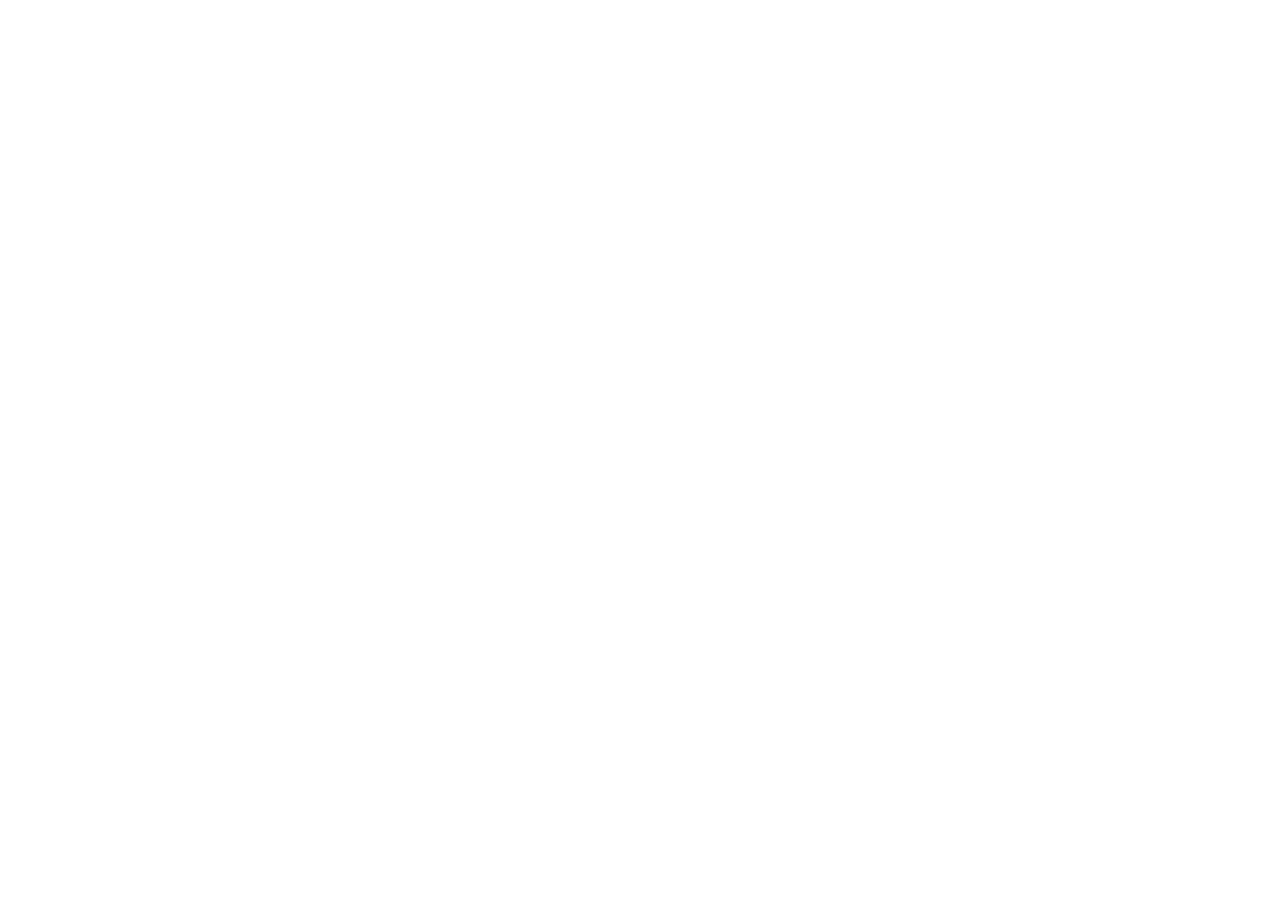
==== commit aa544938: "Update index.html" ====
--- a/events_calendar/index.html
+++ b/events_calendar/index.html
@@ -1 +1 @@
-<!doctype html><html lang="ru"><head><meta charset="utf-8"/><link rel="icon" href="favicon.ico"/><meta name="viewport" content="width=device-width,initial-scale=1"/><meta name="theme-color" content="#000000"/><meta name="description" content="Web site created using create-react-app"/><link rel="manifest" href="manifest.json"/><link rel="stylesheet" href="https://stackpath.bootstrapcdn.com/bootstrap/4.4.1/css/bootstrap.min.css" integrity="sha384-Vkoo8x4CGsO3+Hhxv8T/Q5PaXtkKtu6ug5TOeNV6gBiFeWPGFN9MuhOf23Q9Ifjh" crossorigin="anonymous"/><title>React App - Events calendar</title><link href="static/css/2.f2a16891.chunk.css" rel="stylesheet"><link href="static/css/main.86edff78.chunk.css" rel="stylesheet"></head><body><noscript>You need to enable JavaScript to run this app.</noscript><div id="root"></div><script>!function(e){function r(r){for(var n,l,a=r[0],f=r[1],i=r[2],p=0,s=[];p<a.length;p++)l=a[p],Object.prototype.hasOwnProperty.call(o,l)&&o[l]&&s.push(o[l][0]),o[l]=0;for(n in f)Object.prototype.hasOwnProperty.call(f,n)&&(e[n]=f[n]);for(c&&c(r);s.length;)s.shift()();return u.push.apply(u,i||[]),t()}function t(){for(var e,r=0;r<u.length;r++){for(var t=u[r],n=!0,a=1;a<t.length;a++){var f=t[a];0!==o[f]&&(n=!1)}n&&(u.splice(r--,1),e=l(l.s=t[0]))}return e}var n={},o={1:0},u=[];function l(r){if(n[r])return n[r].exports;var t=n[r]={i:r,l:!1,exports:{}};return e[r].call(t.exports,t,t.exports,l),t.l=!0,t.exports}l.m=e,l.c=n,l.d=function(e,r,t){l.o(e,r)||Object.defineProperty(e,r,{enumerable:!0,get:t})},l.r=function(e){"undefined"!=typeof Symbol&&Symbol.toStringTag&&Object.defineProperty(e,Symbol.toStringTag,{value:"Module"}),Object.defineProperty(e,"__esModule",{value:!0})},l.t=function(e,r){if(1&r&&(e=l(e)),8&r)return e;if(4&r&&"object"==typeof e&&e&&e.__esModule)return e;var t=Object.create(null);if(l.r(t),Object.defineProperty(t,"default",{enumerable:!0,value:e}),2&r&&"string"!=typeof e)for(var n in e)l.d(t,n,function(r){return e[r]}.bind(null,n));return t},l.n=function(e){var r=e&&e.__esModule?function(){return e.default}:function(){return e};return l.d(r,"a",r),r},l.o=function(e,r){return Object.prototype.hasOwnProperty.call(e,r)},l.p="/";var a=this.webpackJsonpevents_calendar=this.webpackJsonpevents_calendar||[],f=a.push.bind(a);a.push=r,a=a.slice();for(var i=0;i<a.length;i++)r(a[i]);var c=f;t()}([])</script><script src="static/js/2.207ea4d4.chunk.js"></script><script src="/+<!doctype html><html lang="ru"><head><meta charset="utf-8"/><link rel="icon" href="/favicon.ico"/><meta name="viewport" content="width=device-width,initial-scale=1"/><meta name="theme-color" content="#000000"/><meta name="description" content="Web site created using create-react-app"/><link rel="manifest" href="/manifest.json"/><link rel="stylesheet" href="https://stackpath.bootstrapcdn.com/bootstrap/4.4.1/css/bootstrap.min.css" integrity="sha384-Vkoo8x4CGsO3+Hhxv8T/Q5PaXtkKtu6ug5TOeNV6gBiFeWPGFN9MuhOf23Q9Ifjh" crossorigin="anonymous"/><title>React App - Events calendar</title><link href="/static/css/2.f2a16891.chunk.css" rel="stylesheet"><link href="/static/css/main.86edff78.chunk.css" rel="stylesheet"></head><body><noscript>You need to enable JavaScript to run this app.</noscript><div id="root"></div><script>!function(e){function r(r){for(var n,l,a=r[0],f=r[1],i=r[2],p=0,s=[];p<a.length;p++)l=a[p],Object.prototype.hasOwnProperty.call(o,l)&&o[l]&&s.push(o[l][0]),o[l]=0;for(n in f)Object.prototype.hasOwnProperty.call(f,n)&&(e[n]=f[n]);for(c&&c(r);s.length;)s.shift()();return u.push.apply(u,i||[]),t()}function t(){for(var e,r=0;r<u.length;r++){for(var t=u[r],n=!0,a=1;a<t.length;a++){var f=t[a];0!==o[f]&&(n=!1)}n&&(u.splice(r--,1),e=l(l.s=t[0]))}return e}var n={},o={1:0},u=[];function l(r){if(n[r])return n[r].exports;var t=n[r]={i:r,l:!1,exports:{}};return e[r].call(t.exports,t,t.exports,l),t.l=!0,t.exports}l.m=e,l.c=n,l.d=function(e,r,t){l.o(e,r)||Object.defineProperty(e,r,{enumerable:!0,get:t})},l.r=function(e){"undefined"!=typeof Symbol&&Symbol.toStringTag&&Object.defineProperty(e,Symbol.toStringTag,{value:"Module"}),Object.defineProperty(e,"__esModule",{value:!0})},l.t=function(e,r){if(1&r&&(e=l(e)),8&r)return e;if(4&r&&"object"==typeof e&&e&&e.__esModule)return e;var t=Object.create(null);if(l.r(t),Object.defineProperty(t,"default",{enumerable:!0,value:e}),2&r&&"string"!=typeof e)for(var n in e)l.d(t,n,function(r){return e[r]}.bind(null,n));return t},l.n=function(e){var r=e&&e.__esModule?function(){return e.default}:function(){return e};return l.d(r,"a",r),r},l.o=function(e,r){return Object.prototype.hasOwnProperty.call(e,r)},l.p="/";var a=this.webpackJsonpevents_calendar=this.webpackJsonpevents_calendar||[],f=a.push.bind(a);a.push=r,a=a.slice();for(var i=0;i<a.length;i++)r(a[i]);var c=f;t()}([])</script><script src="/static/js/2.207ea4d4.chunk.js"></script><script src="/
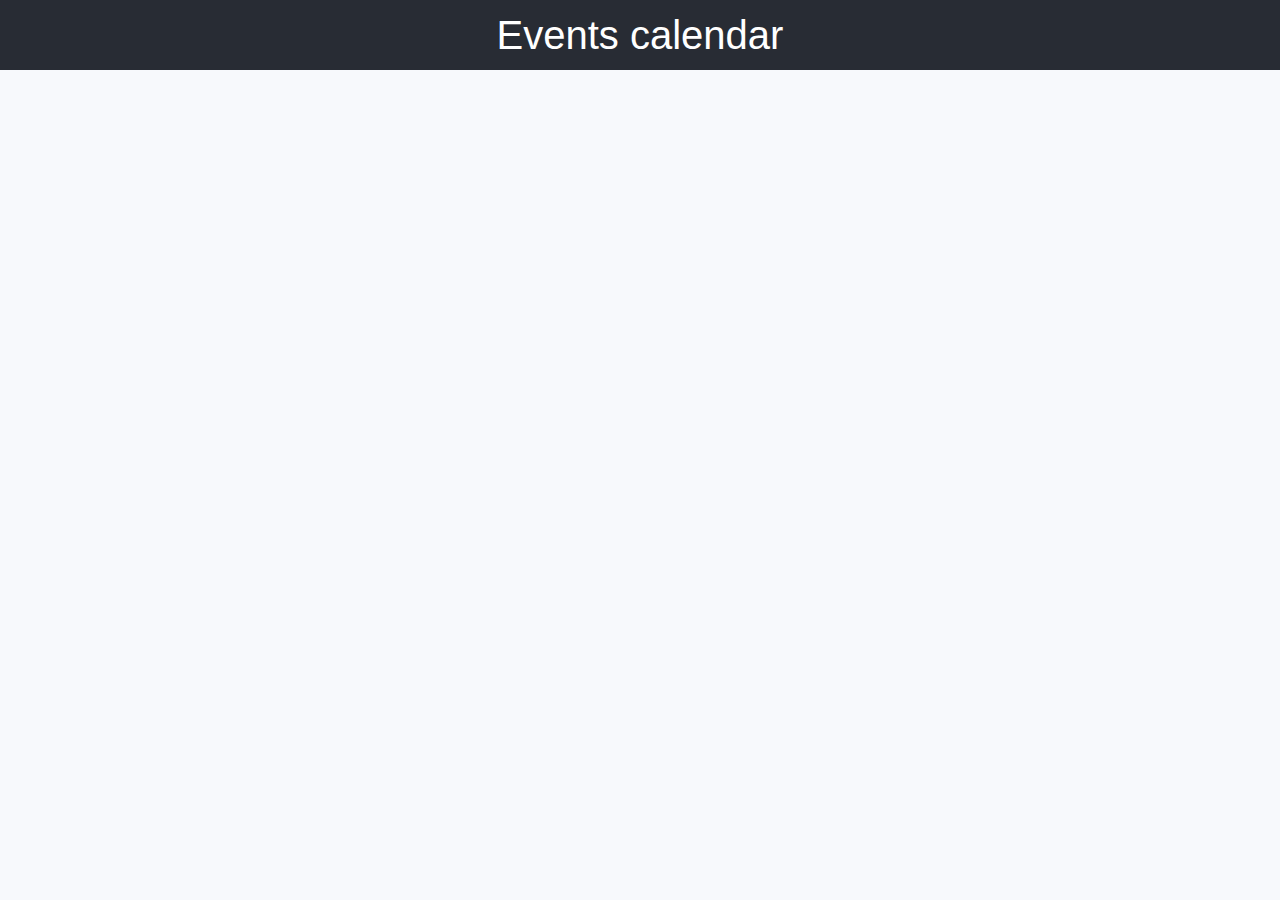
==== commit 1f676c93: "Add files via upload" ====
--- a/events_calendar/index.html
+++ b/events_calendar/index.html
@@ -1 +1 @@
-<!doctype html><html lang="ru"><head><meta charset="utf-8"/><link rel="icon" href="/favicon.ico"/><meta name="viewport" content="width=device-width,initial-scale=1"/><meta name="theme-color" content="#000000"/><meta name="description" content="Web site created using create-react-app"/><link rel="manifest" href="/manifest.json"/><link rel="stylesheet" href="https://stackpath.bootstrapcdn.com/bootstrap/4.4.1/css/bootstrap.min.css" integrity="sha384-Vkoo8x4CGsO3+Hhxv8T/Q5PaXtkKtu6ug5TOeNV6gBiFeWPGFN9MuhOf23Q9Ifjh" crossorigin="anonymous"/><title>React App - Events calendar</title><link href="/static/css/2.f2a16891.chunk.css" rel="stylesheet"><link href="/static/css/main.86edff78.chunk.css" rel="stylesheet"></head><body><noscript>You need to enable JavaScript to run this app.</noscript><div id="root"></div><script>!function(e){function r(r){for(var n,l,a=r[0],f=r[1],i=r[2],p=0,s=[];p<a.length;p++)l=a[p],Object.prototype.hasOwnProperty.call(o,l)&&o[l]&&s.push(o[l][0]),o[l]=0;for(n in f)Object.prototype.hasOwnProperty.call(f,n)&&(e[n]=f[n]);for(c&&c(r);s.length;)s.shift()();return u.push.apply(u,i||[]),t()}function t(){for(var e,r=0;r<u.length;r++){for(var t=u[r],n=!0,a=1;a<t.length;a++){var f=t[a];0!==o[f]&&(n=!1)}n&&(u.splice(r--,1),e=l(l.s=t[0]))}return e}var n={},o={1:0},u=[];function l(r){if(n[r])return n[r].exports;var t=n[r]={i:r,l:!1,exports:{}};return e[r].call(t.exports,t,t.exports,l),t.l=!0,t.exports}l.m=e,l.c=n,l.d=function(e,r,t){l.o(e,r)||Object.defineProperty(e,r,{enumerable:!0,get:t})},l.r=function(e){"undefined"!=typeof Symbol&&Symbol.toStringTag&&Object.defineProperty(e,Symbol.toStringTag,{value:"Module"}),Object.defineProperty(e,"__esModule",{value:!0})},l.t=function(e,r){if(1&r&&(e=l(e)),8&r)return e;if(4&r&&"object"==typeof e&&e&&e.__esModule)return e;var t=Object.create(null);if(l.r(t),Object.defineProperty(t,"default",{enumerable:!0,value:e}),2&r&&"string"!=typeof e)for(var n in e)l.d(t,n,function(r){return e[r]}.bind(null,n));return t},l.n=function(e){var r=e&&e.__esModule?function(){return e.default}:function(){return e};return l.d(r,"a",r),r},l.o=function(e,r){return Object.prototype.hasOwnProperty.call(e,r)},l.p="/";var a=this.webpackJsonpevents_calendar=this.webpackJsonpevents_calendar||[],f=a.push.bind(a);a.push=r,a=a.slice();for(var i=0;i<a.length;i++)r(a[i]);var c=f;t()}([])</script><script src="/static/js/2.207ea4d4.chunk.js"></script><script src="/
+<!doctype html><html lang="ru"><head><meta charset="utf-8"/><link rel="icon" href="/events_calendar/favicon.ico"/><meta name="viewport" content="width=device-width,initial-scale=1"/><meta name="theme-color" content="#000000"/><meta name="description" content="Web site created using create-react-app"/><link rel="manifest" href="/events_calendar/manifest.json"/><link rel="stylesheet" href="https://stackpath.bootstrapcdn.com/bootstrap/4.4.1/css/bootstrap.min.css" integrity="sha384-Vkoo8x4CGsO3+Hhxv8T/Q5PaXtkKtu6ug5TOeNV6gBiFeWPGFN9MuhOf23Q9Ifjh" crossorigin="anonymous"/><title>React App</title><link href="/events_calendar/static/css/2.f2a16891.chunk.css" rel="stylesheet"><link href="/events_calendar/static/css/main.5060f6d0.chunk.css" rel="stylesheet"></head><body><noscript>You need to enable JavaScript to run this app.</noscript><div id="root"></div><script>!function(e){function r(r){for(var n,a,l=r[0],c=r[1],f=r[2],p=0,s=[];p<l.length;p++)a=l[p],Object.prototype.hasOwnProperty.call(o,a)&&o[a]&&s.push(o[a][0]),o[a]=0;for(n in c)Object.prototype.hasOwnProperty.call(c,n)&&(e[n]=c[n]);for(i&&i(r);s.length;)s.shift()();return u.push.apply(u,f||[]),t()}function t(){for(var e,r=0;r<u.length;r++){for(var t=u[r],n=!0,l=1;l<t.length;l++){var c=t[l];0!==o[c]&&(n=!1)}n&&(u.splice(r--,1),e=a(a.s=t[0]))}return e}var n={},o={1:0},u=[];function a(r){if(n[r])return n[r].exports;var t=n[r]={i:r,l:!1,exports:{}};return e[r].call(t.exports,t,t.exports,a),t.l=!0,t.exports}a.m=e,a.c=n,a.d=function(e,r,t){a.o(e,r)||Object.defineProperty(e,r,{enumerable:!0,get:t})},a.r=function(e){"undefined"!=typeof Symbol&&Symbol.toStringTag&&Object.defineProperty(e,Symbol.toStringTag,{value:"Module"}),Object.defineProperty(e,"__esModule",{value:!0})},a.t=function(e,r){if(1&r&&(e=a(e)),8&r)return e;if(4&r&&"object"==typeof e&&e&&e.__esModule)return e;var t=Object.create(null);if(a.r(t),Object.defineProperty(t,"default",{enumerable:!0,value:e}),2&r&&"string"!=typeof e)for(var n in e)a.d(t,n,function(r){return e[r]}.bind(null,n));return t},a.n=function(e){var r=e&&e.__esModule?function(){return e.default}:function(){return e};return a.d(r,"a",r),r},a.o=function(e,r){return Object.prototype.hasOwnProperty.call(e,r)},a.p="/events_calendar/";var l=this.webpackJsonpevents_calendar=this.webpackJsonpevents_calendar||[],c=l.push.bind(l);l.push=r,l=l.slice();for(var f=0;f<l.length;f++)r(l[f]);var i=c;t()}([])</script><script src="/events_calendar/static/js/2.207ea4d4.chunk.js"></script><script src="/events_calendar/static/js/main.73722735.chunk.js"></script></body></html>--- a/events_calendar/static/css/2.f2a16891.chunk.css
+++ b/events_calendar/static/css/2.f2a16891.chunk.css
@@ -0,0 +1,2 @@
+.react-datepicker__month-read-view--down-arrow,.react-datepicker__month-year-read-view--down-arrow,.react-datepicker__navigation-icon:before,.react-datepicker__year-read-view--down-arrow{border-color:#ccc;border-style:solid;border-width:3px 3px 0 0;content:"";display:block;height:9px;position:absolute;top:6px;width:9px}.react-datepicker-popper[data-placement^=bottom] .react-datepicker__triangle,.react-datepicker-popper[data-placement^=top] .react-datepicker__triangle{margin-left:-4px;position:absolute;width:0}.react-datepicker-popper[data-placement^=bottom] .react-datepicker__triangle:after,.react-datepicker-popper[data-placement^=bottom] .react-datepicker__triangle:before,.react-datepicker-popper[data-placement^=top] .react-datepicker__triangle:after,.react-datepicker-popper[data-placement^=top] .react-datepicker__triangle:before{box-sizing:content-box;position:absolute;height:0;width:1px;content:"";z-index:-1;border:8px solid transparent;left:-8px}.react-datepicker-popper[data-placement^=bottom] .react-datepicker__triangle:before,.react-datepicker-popper[data-placement^=top] .react-datepicker__triangle:before{border-bottom-color:#aeaeae}.react-datepicker-popper[data-placement^=bottom] .react-datepicker__triangle{top:0;margin-top:-8px}.react-datepicker-popper[data-placement^=bottom] .react-datepicker__triangle:after,.react-datepicker-popper[data-placement^=bottom] .react-datepicker__triangle:before{border-top:none;border-bottom-color:#f0f0f0}.react-datepicker-popper[data-placement^=bottom] .react-datepicker__triangle:after{top:0}.react-datepicker-popper[data-placement^=bottom] .react-datepicker__triangle:before{top:-1px;border-bottom-color:#aeaeae}.react-datepicker-popper[data-placement^=top] .react-datepicker__triangle{bottom:0;margin-bottom:-8px}.react-datepicker-popper[data-placement^=top] .react-datepicker__triangle:after,.react-datepicker-popper[data-placement^=top] .react-datepicker__triangle:before{border-bottom:none;border-top-color:#fff}.react-datepicker-popper[data-placement^=top] .react-datepicker__triangle:after{bottom:0}.react-datepicker-popper[data-placement^=top] .react-datepicker__triangle:before{bottom:-1px;border-top-color:#aeaeae}.react-datepicker-wrapper{display:inline-block;padding:0;border:0}.react-datepicker{font-family:"Helvetica Neue",helvetica,arial,sans-serif;font-size:.8rem;background-color:#fff;color:#000;border:1px solid #aeaeae;border-radius:.3rem;display:inline-block;position:relative}.react-datepicker--time-only .react-datepicker__triangle{left:35px}.react-datepicker--time-only .react-datepicker__time-container{border-left:0}.react-datepicker--time-only .react-datepicker__time,.react-datepicker--time-only .react-datepicker__time-box{border-bottom-left-radius:.3rem;border-bottom-right-radius:.3rem}.react-datepicker__triangle{position:absolute;left:50px}.react-datepicker-popper{z-index:1}.react-datepicker-popper[data-placement^=bottom]{padding-top:10px}.react-datepicker-popper[data-placement=bottom-end] .react-datepicker__triangle,.react-datepicker-popper[data-placement=top-end] .react-datepicker__triangle{left:auto;right:50px}.react-datepicker-popper[data-placement^=top]{padding-bottom:10px}.react-datepicker-popper[data-placement^=right]{padding-left:8px}.react-datepicker-popper[data-placement^=right] .react-datepicker__triangle{left:auto;right:42px}.react-datepicker-popper[data-placement^=left]{padding-right:8px}.react-datepicker-popper[data-placement^=left] .react-datepicker__triangle{left:42px;right:auto}.react-datepicker__header{text-align:center;background-color:#f0f0f0;border-bottom:1px solid #aeaeae;border-top-left-radius:.3rem;padding:8px 0;position:relative}.react-datepicker__header--time{padding-bottom:8px;padding-left:5px;padding-right:5px}.react-datepicker__header--time:not(.react-datepicker__header--time--only){border-top-left-radius:0}.react-datepicker__header:not(.react-datepicker__header--has-time-select){border-top-right-radius:.3rem}.react-datepicker__month-dropdown-container--scroll,.react-datepicker__month-dropdown-container--select,.react-datepicker__month-year-dropdown-container--scroll,.react-datepicker__month-year-dropdown-container--select,.react-datepicker__year-dropdown-container--scroll,.react-datepicker__year-dropdown-container--select{display:inline-block;margin:0 2px}.react-datepicker-time__header,.react-datepicker-year-header,.react-datepicker__current-month{margin-top:0;color:#000;font-weight:700;font-size:.944rem}.react-datepicker-time__header{text-overflow:ellipsis;white-space:nowrap;overflow:hidden}.react-datepicker__navigation{-webkit-align-items:center;align-items:center;background:none;display:-webkit-flex;display:flex;-webkit-justify-content:center;justify-content:center;text-align:center;cursor:pointer;position:absolute;top:2px;padding:0;border:none;z-index:1;height:32px;width:32px;text-indent:-999em;overflow:hidden}.react-datepicker__navigation--previous{left:2px}.react-datepicker__navigation--next{right:2px}.react-datepicker__navigation--next--with-time:not(.react-datepicker__navigation--next--with-today-button){right:85px}.react-datepicker__navigation--years{position:relative;top:0;display:block;margin-left:auto;margin-right:auto}.react-datepicker__navigation--years-previous{top:4px}.react-datepicker__navigation--years-upcoming{top:-4px}.react-datepicker__navigation:hover :before{border-color:#a6a6a6}.react-datepicker__navigation-icon{position:relative;top:-1px}.react-datepicker__navigation-icon--next{left:-2px}.react-datepicker__navigation-icon--next:before{-webkit-transform:rotate(45deg);transform:rotate(45deg);left:-7px}.react-datepicker__navigation-icon--previous{right:-2px}.react-datepicker__navigation-icon--previous:before{-webkit-transform:rotate(225deg);transform:rotate(225deg);right:-7px}.react-datepicker__month-container{float:left}.react-datepicker__year{margin:.4rem;text-align:center}.react-datepicker__year-wrapper{display:-webkit-flex;display:flex;-webkit-flex-wrap:wrap;flex-wrap:wrap;max-width:180px}.react-datepicker__year .react-datepicker__year-text{display:inline-block;width:4rem;margin:2px}.react-datepicker__month{margin:.4rem;text-align:center}.react-datepicker__month .react-datepicker__month-text,.react-datepicker__month .react-datepicker__quarter-text{display:inline-block;width:4rem;margin:2px}.react-datepicker__input-time-container{clear:both;width:100%;float:left;margin:5px 0 10px 15px;text-align:left}.react-datepicker__input-time-container .react-datepicker-time__caption,.react-datepicker__input-time-container .react-datepicker-time__input-container{display:inline-block}.react-datepicker__input-time-container .react-datepicker-time__input-container .react-datepicker-time__input{display:inline-block;margin-left:10px}.react-datepicker__input-time-container .react-datepicker-time__input-container .react-datepicker-time__input input{width:auto}.react-datepicker__input-time-container .react-datepicker-time__input-container .react-datepicker-time__input input[type=time]::-webkit-inner-spin-button,.react-datepicker__input-time-container .react-datepicker-time__input-container .react-datepicker-time__input input[type=time]::-webkit-outer-spin-button{-webkit-appearance:none;margin:0}.react-datepicker__input-time-container .react-datepicker-time__input-container .react-datepicker-time__input input[type=time]{-moz-appearance:textfield}.react-datepicker__input-time-container .react-datepicker-time__input-container .react-datepicker-time__delimiter{margin-left:5px;display:inline-block}.react-datepicker__time-container{float:right;border-left:1px solid #aeaeae;width:85px}.react-datepicker__time-container--with-today-button{display:inline;border:1px solid #aeaeae;border-radius:.3rem;position:absolute;right:-72px;top:0}.react-datepicker__time-container .react-datepicker__time{position:relative;background:#fff;border-bottom-right-radius:.3rem}.react-datepicker__time-container .react-datepicker__time .react-datepicker__time-box{width:85px;overflow-x:hidden;margin:0 auto;text-align:center;border-bottom-right-radius:.3rem}.react-datepicker__time-container .react-datepicker__time .react-datepicker__time-box ul.react-datepicker__time-list{list-style:none;margin:0;height:calc(195px + .85rem);overflow-y:scroll;padding-right:0;padding-left:0;width:100%;box-sizing:content-box}.react-datepicker__time-container .react-datepicker__time .react-datepicker__time-box ul.react-datepicker__time-list li.react-datepicker__time-list-item{height:30px;padding:5px 10px;white-space:nowrap}.react-datepicker__time-container .react-datepicker__time .react-datepicker__time-box ul.react-datepicker__time-list li.react-datepicker__time-list-item:hover{cursor:pointer;background-color:#f0f0f0}.react-datepicker__time-container .react-datepicker__time .react-datepicker__time-box ul.react-datepicker__time-list li.react-datepicker__time-list-item--selected{background-color:#216ba5;color:#fff;font-weight:700}.react-datepicker__time-container .react-datepicker__time .react-datepicker__time-box ul.react-datepicker__time-list li.react-datepicker__time-list-item--selected:hover{background-color:#216ba5}.react-datepicker__time-container .react-datepicker__time .react-datepicker__time-box ul.react-datepicker__time-list li.react-datepicker__time-list-item--disabled{color:#ccc}.react-datepicker__time-container .react-datepicker__time .react-datepicker__time-box ul.react-datepicker__time-list li.react-datepicker__time-list-item--disabled:hover{cursor:default;background-color:transparent}.react-datepicker__week-number{color:#ccc;display:inline-block;width:1.7rem;line-height:1.7rem;text-align:center;margin:.166rem}.react-datepicker__week-number.react-datepicker__week-number--clickable{cursor:pointer}.react-datepicker__week-number.react-datepicker__week-number--clickable:hover{border-radius:.3rem;background-color:#f0f0f0}.react-datepicker__day-names,.react-datepicker__week{white-space:nowrap}.react-datepicker__day-names{margin-bottom:-8px}.react-datepicker__day,.react-datepicker__day-name,.react-datepicker__time-name{color:#000;display:inline-block;width:1.7rem;line-height:1.7rem;text-align:center;margin:.166rem}.react-datepicker__month--in-range,.react-datepicker__month--in-selecting-range,.react-datepicker__month--selected,.react-datepicker__quarter--in-range,.react-datepicker__quarter--in-selecting-range,.react-datepicker__quarter--selected{border-radius:.3rem;background-color:#216ba5;color:#fff}.react-datepicker__month--in-range:hover,.react-datepicker__month--in-selecting-range:hover,.react-datepicker__month--selected:hover,.react-datepicker__quarter--in-range:hover,.react-datepicker__quarter--in-selecting-range:hover,.react-datepicker__quarter--selected:hover{background-color:#1d5d90}.react-datepicker__month--disabled,.react-datepicker__quarter--disabled{color:#ccc;pointer-events:none}.react-datepicker__month--disabled:hover,.react-datepicker__quarter--disabled:hover{cursor:default;background-color:transparent}.react-datepicker__day,.react-datepicker__month-text,.react-datepicker__quarter-text,.react-datepicker__year-text{cursor:pointer}.react-datepicker__day:hover,.react-datepicker__month-text:hover,.react-datepicker__quarter-text:hover,.react-datepicker__year-text:hover{border-radius:.3rem;background-color:#f0f0f0}.react-datepicker__day--today,.react-datepicker__month-text--today,.react-datepicker__quarter-text--today,.react-datepicker__year-text--today{font-weight:700}.react-datepicker__day--highlighted,.react-datepicker__month-text--highlighted,.react-datepicker__quarter-text--highlighted,.react-datepicker__year-text--highlighted{border-radius:.3rem;background-color:#3dcc4a;color:#fff}.react-datepicker__day--highlighted:hover,.react-datepicker__month-text--highlighted:hover,.react-datepicker__quarter-text--highlighted:hover,.react-datepicker__year-text--highlighted:hover{background-color:#32be3f}.react-datepicker__day--highlighted-custom-1,.react-datepicker__month-text--highlighted-custom-1,.react-datepicker__quarter-text--highlighted-custom-1,.react-datepicker__year-text--highlighted-custom-1{color:#f0f}.react-datepicker__day--highlighted-custom-2,.react-datepicker__month-text--highlighted-custom-2,.react-datepicker__quarter-text--highlighted-custom-2,.react-datepicker__year-text--highlighted-custom-2{color:green}.react-datepicker__day--in-range,.react-datepicker__day--in-selecting-range,.react-datepicker__day--selected,.react-datepicker__month-text--in-range,.react-datepicker__month-text--in-selecting-range,.react-datepicker__month-text--selected,.react-datepicker__quarter-text--in-range,.react-datepicker__quarter-text--in-selecting-range,.react-datepicker__quarter-text--selected,.react-datepicker__year-text--in-range,.react-datepicker__year-text--in-selecting-range,.react-datepicker__year-text--selected{border-radius:.3rem;background-color:#216ba5;color:#fff}.react-datepicker__day--in-range:hover,.react-datepicker__day--in-selecting-range:hover,.react-datepicker__day--selected:hover,.react-datepicker__month-text--in-range:hover,.react-datepicker__month-text--in-selecting-range:hover,.react-datepicker__month-text--selected:hover,.react-datepicker__quarter-text--in-range:hover,.react-datepicker__quarter-text--in-selecting-range:hover,.react-datepicker__quarter-text--selected:hover,.react-datepicker__year-text--in-range:hover,.react-datepicker__year-text--in-selecting-range:hover,.react-datepicker__year-text--selected:hover{background-color:#1d5d90}.react-datepicker__day--keyboard-selected,.react-datepicker__month-text--keyboard-selected,.react-datepicker__quarter-text--keyboard-selected,.react-datepicker__year-text--keyboard-selected{border-radius:.3rem;background-color:#2a87d0;color:#fff}.react-datepicker__day--keyboard-selected:hover,.react-datepicker__month-text--keyboard-selected:hover,.react-datepicker__quarter-text--keyboard-selected:hover,.react-datepicker__year-text--keyboard-selected:hover{background-color:#1d5d90}.react-datepicker__day--in-selecting-range,.react-datepicker__month-text--in-selecting-range,.react-datepicker__quarter-text--in-selecting-range,.react-datepicker__year-text--in-selecting-range{background-color:rgba(33,107,165,.5)}.react-datepicker__month--selecting-range .react-datepicker__day--in-range,.react-datepicker__month--selecting-range .react-datepicker__month-text--in-range,.react-datepicker__month--selecting-range .react-datepicker__quarter-text--in-range,.react-datepicker__month--selecting-range .react-datepicker__year-text--in-range{background-color:#f0f0f0;color:#000}.react-datepicker__day--disabled,.react-datepicker__month-text--disabled,.react-datepicker__quarter-text--disabled,.react-datepicker__year-text--disabled{cursor:default;color:#ccc}.react-datepicker__day--disabled:hover,.react-datepicker__month-text--disabled:hover,.react-datepicker__quarter-text--disabled:hover,.react-datepicker__year-text--disabled:hover{background-color:transparent}.react-datepicker__month-text.react-datepicker__month--in-range:hover,.react-datepicker__month-text.react-datepicker__month--selected:hover,.react-datepicker__month-text.react-datepicker__quarter--in-range:hover,.react-datepicker__month-text.react-datepicker__quarter--selected:hover,.react-datepicker__quarter-text.react-datepicker__month--in-range:hover,.react-datepicker__quarter-text.react-datepicker__month--selected:hover,.react-datepicker__quarter-text.react-datepicker__quarter--in-range:hover,.react-datepicker__quarter-text.react-datepicker__quarter--selected:hover{background-color:#216ba5}.react-datepicker__month-text:hover,.react-datepicker__quarter-text:hover{background-color:#f0f0f0}.react-datepicker__input-container{position:relative;display:inline-block;width:100%}.react-datepicker__month-read-view,.react-datepicker__month-year-read-view,.react-datepicker__year-read-view{border:1px solid transparent;border-radius:.3rem;position:relative}.react-datepicker__month-read-view:hover,.react-datepicker__month-year-read-view:hover,.react-datepicker__year-read-view:hover{cursor:pointer}.react-datepicker__month-read-view:hover .react-datepicker__month-read-view--down-arrow,.react-datepicker__month-read-view:hover .react-datepicker__year-read-view--down-arrow,.react-datepicker__month-year-read-view:hover .react-datepicker__month-read-view--down-arrow,.react-datepicker__month-year-read-view:hover .react-datepicker__year-read-view--down-arrow,.react-datepicker__year-read-view:hover .react-datepicker__month-read-view--down-arrow,.react-datepicker__year-read-view:hover .react-datepicker__year-read-view--down-arrow{border-top-color:#b3b3b3}.react-datepicker__month-read-view--down-arrow,.react-datepicker__month-year-read-view--down-arrow,.react-datepicker__year-read-view--down-arrow{-webkit-transform:rotate(135deg);transform:rotate(135deg);right:-16px;top:0}.react-datepicker__month-dropdown,.react-datepicker__month-year-dropdown,.react-datepicker__year-dropdown{background-color:#f0f0f0;position:absolute;width:50%;left:25%;top:30px;z-index:1;text-align:center;border-radius:.3rem;border:1px solid #aeaeae}.react-datepicker__month-dropdown:hover,.react-datepicker__month-year-dropdown:hover,.react-datepicker__year-dropdown:hover{cursor:pointer}.react-datepicker__month-dropdown--scrollable,.react-datepicker__month-year-dropdown--scrollable,.react-datepicker__year-dropdown--scrollable{height:150px;overflow-y:scroll}.react-datepicker__month-option,.react-datepicker__month-year-option,.react-datepicker__year-option{line-height:20px;width:100%;display:block;margin-left:auto;margin-right:auto}.react-datepicker__month-option:first-of-type,.react-datepicker__month-year-option:first-of-type,.react-datepicker__year-option:first-of-type{border-top-left-radius:.3rem;border-top-right-radius:.3rem}.react-datepicker__month-option:last-of-type,.react-datepicker__month-year-option:last-of-type,.react-datepicker__year-option:last-of-type{-webkit-user-select:none;-ms-user-select:none;user-select:none;border-bottom-left-radius:.3rem;border-bottom-right-radius:.3rem}.react-datepicker__month-option:hover,.react-datepicker__month-year-option:hover,.react-datepicker__year-option:hover{background-color:#ccc}.react-datepicker__month-option:hover .react-datepicker__navigation--years-upcoming,.react-datepicker__month-year-option:hover .react-datepicker__navigation--years-upcoming,.react-datepicker__year-option:hover .react-datepicker__navigation--years-upcoming{border-bottom-color:#b3b3b3}.react-datepicker__month-option:hover .react-datepicker__navigation--years-previous,.react-datepicker__month-year-option:hover .react-datepicker__navigation--years-previous,.react-datepicker__year-option:hover .react-datepicker__navigation--years-previous{border-top-color:#b3b3b3}.react-datepicker__month-option--selected,.react-datepicker__month-year-option--selected,.react-datepicker__year-option--selected{position:absolute;left:15px}.react-datepicker__close-icon{cursor:pointer;background-color:transparent;border:0;outline:0;padding:0 6px 0 0;position:absolute;top:0;right:0;height:100%;display:table-cell;vertical-align:middle}.react-datepicker__close-icon:after{cursor:pointer;background-color:#216ba5;color:#fff;border-radius:50%;height:16px;width:16px;padding:2px;font-size:12px;line-height:1;text-align:center;display:table-cell;vertical-align:middle;content:"\00d7"}.react-datepicker__today-button{background:#f0f0f0;border-top:1px solid #aeaeae;cursor:pointer;text-align:center;font-weight:700;padding:5px 0;clear:left}.react-datepicker__portal{position:fixed;width:100vw;height:100vh;background-color:rgba(0,0,0,.8);left:0;top:0;-webkit-justify-content:center;justify-content:center;-webkit-align-items:center;align-items:center;display:-webkit-flex;display:flex;z-index:2147483647}.react-datepicker__portal .react-datepicker__day,.react-datepicker__portal .react-datepicker__day-name,.react-datepicker__portal .react-datepicker__time-name{width:3rem;line-height:3rem}@media (max-height:550px),(max-width:400px){.react-datepicker__portal .react-datepicker__day,.react-datepicker__portal .react-datepicker__day-name,.react-datepicker__portal .react-datepicker__time-name{width:2rem;line-height:2rem}}.react-datepicker__portal .react-datepicker-time__header,.react-datepicker__portal .react-datepicker__current-month{font-size:1.44rem}
+/*# sourceMappingURL=2.f2a16891.chunk.css.map */--- a/events_calendar/static/css/main.5060f6d0.chunk.css
+++ b/events_calendar/static/css/main.5060f6d0.chunk.css
@@ -0,0 +1,2 @@
+*,:after,:before{box-sizing:border-box}body,html{font-size:16px;font-family:"Roboto",Arial,Tahoma,sans-serif}body{background-color:#f7f9fc}h1,h2,h3,h4,h5,h6{margin:0;padding:0}p,ul{margin:0}ul{list-style:none;padding:0}button{all:unset}.text-right{text-align:right}img{max-width:100%;height:auto}.btn{display:inline-block;padding:5px 30px;margin-top:15px;transition:.3s;font-size:18px;cursor:pointer}.btn:hover{background:#262f3d;border:1px solid #262f3d;color:#fff}.container{width:100%;max-width:1170px;margin:0 auto}.content{padding-bottom:30px}.choose-date__title{font-size:20px;font-weight:500;margin-bottom:20px}input.error,textarea.error{border-color:#ce0909}.error-message{color:#ce0909;font-size:14px}.btn:disabled{cursor:not-allowed}.header{background-color:#282c34;height:70px;display:-webkit-flex;display:flex;-webkit-flex-direction:column;flex-direction:column;-webkit-align-items:center;align-items:center;-webkit-justify-content:center;justify-content:center;font-size:calc(10px + 2vmin);color:#fff;margin-bottom:40px}@font-face{font-family:"Material Design Icons";src:url(/events_calendar/static/media/materialdesignicons-webfont.86189175.eot);src:url(/events_calendar/static/media/materialdesignicons-webfont.86189175.eot?#iefix&v=1.5.54) format("embedded-opentype"),url(/events_calendar/static/media/materialdesignicons-webfont.20188d8f.woff2) format("woff2"),url(/events_calendar/static/media/materialdesignicons-webfont.b3c47b04.woff) format("woff"),url(/events_calendar/static/media/materialdesignicons-webfont.0d41438b.ttf) format("truetype"),url(/events_calendar/static/media/materialdesignicons-webfont.c324da17.svg#materialdesigniconsregular) format("svg");font-weight:400;font-style:normal}.mdi{display:inline-block;font:normal normal normal 24px/1 "Material Design Icons";font-size:inherit;text-rendering:auto;-webkit-font-smoothing:antialiased;-moz-osx-font-smoothing:grayscale;-webkit-transform:translate(0);transform:translate(0)}.mdi-access-point:before{content:"\F002"}.mdi-access-point-network:before{content:"\F003"}.mdi-account:before{content:"\F004"}.mdi-account-alert:before{content:"\F005"}.mdi-account-box:before{content:"\F006"}.mdi-account-box-outline:before{content:"\F007"}.mdi-account-card-details:before{content:"\F5D2"}.mdi-account-check:before{content:"\F008"}.mdi-account-circle:before{content:"\F009"}.mdi-account-convert:before{content:"\F00A"}.mdi-account-key:before{content:"\F00B"}.mdi-account-location:before{content:"\F00C"}.mdi-account-minus:before{content:"\F00D"}.mdi-account-multiple:before{content:"\F00E"}.mdi-account-multiple-minus:before{content:"\F5D3"}.mdi-account-multiple-outline:before{content:"\F00F"}.mdi-account-multiple-plus:before{content:"\F010"}.mdi-account-network:before{content:"\F011"}.mdi-account-off:before{content:"\F012"}.mdi-account-outline:before{content:"\F013"}.mdi-account-plus:before{content:"\F014"}.mdi-account-remove:before{content:"\F015"}.mdi-account-search:before{content:"\F016"}.mdi-account-star:before{content:"\F017"}.mdi-account-star-variant:before{content:"\F018"}.mdi-account-switch:before{content:"\F019"}.mdi-adjust:before{content:"\F01A"}.mdi-air-conditioner:before{content:"\F01B"}.mdi-airballoon:before{content:"\F01C"}.mdi-airplane:before{content:"\F01D"}.mdi-airplane-landing:before{content:"\F5D4"}.mdi-airplane-off:before{content:"\F01E"}.mdi-airplane-takeoff:before{content:"\F5D5"}.mdi-airplay:before{content:"\F01F"}.mdi-alarm:before{content:"\F020"}.mdi-alarm-check:before{content:"\F021"}.mdi-alarm-multiple:before{content:"\F022"}.mdi-alarm-off:before{content:"\F023"}.mdi-alarm-plus:before{content:"\F024"}.mdi-album:before{content:"\F025"}.mdi-alert:before{content:"\F026"}.mdi-alert-box:before{content:"\F027"}.mdi-alert-circle:before{content:"\F028"}.mdi-alert-circle-outline:before{content:"\F5D6"}.mdi-alert-octagon:before{content:"\F029"}.mdi-alert-outline:before{content:"\F02A"}.mdi-alpha:before{content:"\F02B"}.mdi-alphabetical:before{content:"\F02C"}.mdi-altimeter:before{content:"\F5D7"}.mdi-amazon:before{content:"\F02D"}.mdi-amazon-clouddrive:before{content:"\F02E"}.mdi-ambulance:before{content:"\F02F"}.mdi-amplifier:before{content:"\F030"}.mdi-anchor:before{content:"\F031"}.mdi-android:before{content:"\F032"}.mdi-android-debug-bridge:before{content:"\F033"}.mdi-android-studio:before{content:"\F034"}.mdi-animation:before{content:"\F5D8"}.mdi-apple:before{content:"\F035"}.mdi-apple-finder:before{content:"\F036"}.mdi-apple-ios:before{content:"\F037"}.mdi-apple-mobileme:before{content:"\F038"}.mdi-apple-safari:before{content:"\F039"}.mdi-appnet:before{content:"\F03A"}.mdi-apps:before{content:"\F03B"}.mdi-archive:before{content:"\F03C"}.mdi-arrange-bring-forward:before{content:"\F03D"}.mdi-arrange-bring-to-front:before{content:"\F03E"}.mdi-arrange-send-backward:before{content:"\F03F"}.mdi-arrange-send-to-back:before{content:"\F040"}.mdi-arrow-all:before{content:"\F041"}.mdi-arrow-bottom-left:before{content:"\F042"}.mdi-arrow-bottom-right:before{content:"\F043"}.mdi-arrow-collapse:before{content:"\F044"}.mdi-arrow-down:before{content:"\F045"}.mdi-arrow-down-bold:before{content:"\F046"}.mdi-arrow-down-bold-circle:before{content:"\F047"}.mdi-arrow-down-bold-circle-outline:before{content:"\F048"}.mdi-arrow-down-bold-hexagon-outline:before{content:"\F049"}.mdi-arrow-down-drop-circle:before{content:"\F04A"}.mdi-arrow-down-drop-circle-outline:before{content:"\F04B"}.mdi-arrow-expand:before{content:"\F04C"}.mdi-arrow-left:before{content:"\F04D"}.mdi-arrow-left-bold:before{content:"\F04E"}.mdi-arrow-left-bold-circle:before{content:"\F04F"}.mdi-arrow-left-bold-circle-outline:before{content:"\F050"}.mdi-arrow-left-bold-hexagon-outline:before{content:"\F051"}.mdi-arrow-left-drop-circle:before{content:"\F052"}.mdi-arrow-left-drop-circle-outline:before{content:"\F053"}.mdi-arrow-right:before{content:"\F054"}.mdi-arrow-right-bold:before{content:"\F055"}.mdi-arrow-right-bold-circle:before{content:"\F056"}.mdi-arrow-right-bold-circle-outline:before{content:"\F057"}.mdi-arrow-right-bold-hexagon-outline:before{content:"\F058"}.mdi-arrow-right-drop-circle:before{content:"\F059"}.mdi-arrow-right-drop-circle-outline:before{content:"\F05A"}.mdi-arrow-top-left:before{content:"\F05B"}.mdi-arrow-top-right:before{content:"\F05C"}.mdi-arrow-up:before{content:"\F05D"}.mdi-arrow-up-bold:before{content:"\F05E"}.mdi-arrow-up-bold-circle:before{content:"\F05F"}.mdi-arrow-up-bold-circle-outline:before{content:"\F060"}.mdi-arrow-up-bold-hexagon-outline:before{content:"\F061"}.mdi-arrow-up-drop-circle:before{content:"\F062"}.mdi-arrow-up-drop-circle-outline:before{content:"\F063"}.mdi-assistant:before{content:"\F064"}.mdi-at:before{content:"\F065"}.mdi-attachment:before{content:"\F066"}.mdi-audiobook:before{content:"\F067"}.mdi-auto-fix:before{content:"\F068"}.mdi-auto-upload:before{content:"\F069"}.mdi-autorenew:before{content:"\F06A"}.mdi-av-timer:before{content:"\F06B"}.mdi-baby:before{content:"\F06C"}.mdi-backburger:before{content:"\F06D"}.mdi-backspace:before{content:"\F06E"}.mdi-backup-restore:before{content:"\F06F"}.mdi-bank:before{content:"\F070"}.mdi-barcode:before{content:"\F071"}.mdi-barcode-scan:before{content:"\F072"}.mdi-barley:before{content:"\F073"}.mdi-barrel:before{content:"\F074"}.mdi-basecamp:before{content:"\F075"}.mdi-basket:before{content:"\F076"}.mdi-basket-fill:before{content:"\F077"}.mdi-basket-unfill:before{content:"\F078"}.mdi-battery:before{content:"\F079"}.mdi-battery-10:before{content:"\F07A"}.mdi-battery-20:before{content:"\F07B"}.mdi-battery-30:before{content:"\F07C"}.mdi-battery-40:before{content:"\F07D"}.mdi-battery-50:before{content:"\F07E"}.mdi-battery-60:before{content:"\F07F"}.mdi-battery-70:before{content:"\F080"}.mdi-battery-80:before{content:"\F081"}.mdi-battery-90:before{content:"\F082"}.mdi-battery-alert:before{content:"\F083"}.mdi-battery-charging:before{content:"\F084"}.mdi-battery-charging-100:before{content:"\F085"}.mdi-battery-charging-20:before{content:"\F086"}.mdi-battery-charging-30:before{content:"\F087"}.mdi-battery-charging-40:before{content:"\F088"}.mdi-battery-charging-60:before{content:"\F089"}.mdi-battery-charging-80:before{content:"\F08A"}.mdi-battery-charging-90:before{content:"\F08B"}.mdi-battery-minus:before{content:"\F08C"}.mdi-battery-negative:before{content:"\F08D"}.mdi-battery-outline:before{content:"\F08E"}.mdi-battery-plus:before{content:"\F08F"}.mdi-battery-positive:before{content:"\F090"}.mdi-battery-unknown:before{content:"\F091"}.mdi-beach:before{content:"\F092"}.mdi-beats:before{content:"\F097"}.mdi-beer:before{content:"\F098"}.mdi-behance:before{content:"\F099"}.mdi-bell:before{content:"\F09A"}.mdi-bell-off:before{content:"\F09B"}.mdi-bell-outline:before{content:"\F09C"}.mdi-bell-plus:before{content:"\F09D"}.mdi-bell-ring:before{content:"\F09E"}.mdi-bell-ring-outline:before{content:"\F09F"}.mdi-bell-sleep:before{content:"\F0A0"}.mdi-beta:before{content:"\F0A1"}.mdi-bible:before{content:"\F0A2"}.mdi-bike:before{content:"\F0A3"}.mdi-bing:before{content:"\F0A4"}.mdi-binoculars:before{content:"\F0A5"}.mdi-bio:before{content:"\F0A6"}.mdi-biohazard:before{content:"\F0A7"}.mdi-bitbucket:before{content:"\F0A8"}.mdi-black-mesa:before{content:"\F0A9"}.mdi-blackberry:before{content:"\F0AA"}.mdi-blender:before{content:"\F0AB"}.mdi-blinds:before{content:"\F0AC"}.mdi-block-helper:before{content:"\F0AD"}.mdi-blogger:before{content:"\F0AE"}.mdi-bluetooth:before{content:"\F0AF"}.mdi-bluetooth-audio:before{content:"\F0B0"}.mdi-bluetooth-connect:before{content:"\F0B1"}.mdi-bluetooth-off:before{content:"\F0B2"}.mdi-bluetooth-settings:before{content:"\F0B3"}.mdi-bluetooth-transfer:before{content:"\F0B4"}.mdi-blur:before{content:"\F0B5"}.mdi-blur-linear:before{content:"\F0B6"}.mdi-blur-off:before{content:"\F0B7"}.mdi-blur-radial:before{content:"\F0B8"}.mdi-bone:before{content:"\F0B9"}.mdi-book:before{content:"\F0BA"}.mdi-book-minus:before{content:"\F5D9"}.mdi-book-multiple:before{content:"\F0BB"}.mdi-book-multiple-variant:before{content:"\F0BC"}.mdi-book-open:before{content:"\F0BD"}.mdi-book-open-page-variant:before{content:"\F5DA"}.mdi-book-open-variant:before{content:"\F0BE"}.mdi-book-plus:before{content:"\F5DB"}.mdi-book-variant:before{content:"\F0BF"}.mdi-bookmark:before{content:"\F0C0"}.mdi-bookmark-check:before{content:"\F0C1"}.mdi-bookmark-music:before{content:"\F0C2"}.mdi-bookmark-outline:before{content:"\F0C3"}.mdi-bookmark-plus:before{content:"\F0C5"}.mdi-bookmark-plus-outline:before{content:"\F0C4"}.mdi-bookmark-remove:before{content:"\F0C6"}.mdi-boombox:before{content:"\F5DC"}.mdi-border-all:before{content:"\F0C7"}.mdi-border-bottom:before{content:"\F0C8"}.mdi-border-color:before{content:"\F0C9"}.mdi-border-horizontal:before{content:"\F0CA"}.mdi-border-inside:before{content:"\F0CB"}.mdi-border-left:before{content:"\F0CC"}.mdi-border-none:before{content:"\F0CD"}.mdi-border-outside:before{content:"\F0CE"}.mdi-border-right:before{content:"\F0CF"}.mdi-border-style:before{content:"\F0D0"}.mdi-border-top:before{content:"\F0D1"}.mdi-border-vertical:before{content:"\F0D2"}.mdi-bowling:before{content:"\F0D3"}.mdi-box:before{content:"\F0D4"}.mdi-box-cutter:before{content:"\F0D5"}.mdi-briefcase:before{content:"\F0D6"}.mdi-briefcase-check:before{content:"\F0D7"}.mdi-briefcase-download:before{content:"\F0D8"}.mdi-briefcase-upload:before{content:"\F0D9"}.mdi-brightness-1:before{content:"\F0DA"}.mdi-brightness-2:before{content:"\F0DB"}.mdi-brightness-3:before{content:"\F0DC"}.mdi-brightness-4:before{content:"\F0DD"}.mdi-brightness-5:before{content:"\F0DE"}.mdi-brightness-6:before{content:"\F0DF"}.mdi-brightness-7:before{content:"\F0E0"}.mdi-brightness-auto:before{content:"\F0E1"}.mdi-broom:before{content:"\F0E2"}.mdi-brush:before{content:"\F0E3"}.mdi-bug:before{content:"\F0E4"}.mdi-bulletin-board:before{content:"\F0E5"}.mdi-bullhorn:before{content:"\F0E6"}.mdi-bullseye:before{content:"\F5DD"}.mdi-burst-mode:before{content:"\F5DE"}.mdi-bus:before{content:"\F0E7"}.mdi-cached:before{content:"\F0E8"}.mdi-cake:before{content:"\F0E9"}.mdi-cake-layered:before{content:"\F0EA"}.mdi-cake-variant:before{content:"\F0EB"}.mdi-calculator:before{content:"\F0EC"}.mdi-calendar:before{content:"\F0ED"}.mdi-calendar-blank:before{content:"\F0EE"}.mdi-calendar-check:before{content:"\F0EF"}.mdi-calendar-clock:before{content:"\F0F0"}.mdi-calendar-multiple:before{content:"\F0F1"}.mdi-calendar-multiple-check:before{content:"\F0F2"}.mdi-calendar-plus:before{content:"\F0F3"}.mdi-calendar-remove:before{content:"\F0F4"}.mdi-calendar-text:before{content:"\F0F5"}.mdi-calendar-today:before{content:"\F0F6"}.mdi-call-made:before{content:"\F0F7"}.mdi-call-merge:before{content:"\F0F8"}.mdi-call-missed:before{content:"\F0F9"}.mdi-call-received:before{content:"\F0FA"}.mdi-call-split:before{content:"\F0FB"}.mdi-camcorder:before{content:"\F0FC"}.mdi-camcorder-box:before{content:"\F0FD"}.mdi-camcorder-box-off:before{content:"\F0FE"}.mdi-camcorder-off:before{content:"\F0FF"}.mdi-camera:before{content:"\F100"}.mdi-camera-enhance:before{content:"\F101"}.mdi-camera-front:before{content:"\F102"}.mdi-camera-front-variant:before{content:"\F103"}.mdi-camera-iris:before{content:"\F104"}.mdi-camera-off:before{content:"\F5DF"}.mdi-camera-party-mode:before{content:"\F105"}.mdi-camera-rear:before{content:"\F106"}.mdi-camera-rear-variant:before{content:"\F107"}.mdi-camera-switch:before{content:"\F108"}.mdi-camera-timer:before{content:"\F109"}.mdi-candle:before{content:"\F5E2"}.mdi-candycane:before{content:"\F10A"}.mdi-car:before{content:"\F10B"}.mdi-car-battery:before{content:"\F10C"}.mdi-car-connected:before{content:"\F10D"}.mdi-car-wash:before{content:"\F10E"}.mdi-carrot:before{content:"\F10F"}.mdi-cart:before{content:"\F110"}.mdi-cart-outline:before{content:"\F111"}.mdi-cart-plus:before{content:"\F112"}.mdi-case-sensitive-alt:before{content:"\F113"}.mdi-cash:before{content:"\F114"}.mdi-cash-100:before{content:"\F115"}.mdi-cash-multiple:before{content:"\F116"}.mdi-cash-usd:before{content:"\F117"}.mdi-cast:before{content:"\F118"}.mdi-cast-connected:before{content:"\F119"}.mdi-castle:before{content:"\F11A"}.mdi-cat:before{content:"\F11B"}.mdi-cellphone:before{content:"\F11C"}.mdi-cellphone-android:before{content:"\F11D"}.mdi-cellphone-basic:before{content:"\F11E"}.mdi-cellphone-dock:before{content:"\F11F"}.mdi-cellphone-iphone:before{content:"\F120"}.mdi-cellphone-link:before{content:"\F121"}.mdi-cellphone-link-off:before{content:"\F122"}.mdi-cellphone-settings:before{content:"\F123"}.mdi-certificate:before{content:"\F124"}.mdi-chair-school:before{content:"\F125"}.mdi-chart-arc:before{content:"\F126"}.mdi-chart-areaspline:before{content:"\F127"}.mdi-chart-bar:before{content:"\F128"}.mdi-chart-bubble:before{content:"\F5E3"}.mdi-chart-histogram:before{content:"\F129"}.mdi-chart-line:before{content:"\F12A"}.mdi-chart-pie:before{content:"\F12B"}.mdi-check:before{content:"\F12C"}.mdi-check-all:before{content:"\F12D"}.mdi-check-circle:before{content:"\F5E0"}.mdi-check-circle-outline:before{content:"\F5E1"}.mdi-checkbox-blank:before{content:"\F12E"}.mdi-checkbox-blank-circle:before{content:"\F12F"}.mdi-checkbox-blank-circle-outline:before{content:"\F130"}.mdi-checkbox-blank-outline:before{content:"\F131"}.mdi-checkbox-marked:before{content:"\F132"}.mdi-checkbox-marked-circle:before{content:"\F133"}.mdi-checkbox-marked-circle-outline:before{content:"\F134"}.mdi-checkbox-marked-outline:before{content:"\F135"}.mdi-checkbox-multiple-blank:before{content:"\F136"}.mdi-checkbox-multiple-blank-outline:before{content:"\F137"}.mdi-checkbox-multiple-marked:before{content:"\F138"}.mdi-checkbox-multiple-marked-outline:before{content:"\F139"}.mdi-checkerboard:before{content:"\F13A"}.mdi-chemical-weapon:before{content:"\F13B"}.mdi-chevron-double-down:before{content:"\F13C"}.mdi-chevron-double-left:before{content:"\F13D"}.mdi-chevron-double-right:before{content:"\F13E"}.mdi-chevron-double-up:before{content:"\F13F"}.mdi-chevron-down:before{content:"\F140"}.mdi-chevron-left:before{content:"\F141"}.mdi-chevron-right:before{content:"\F142"}.mdi-chevron-up:before{content:"\F143"}.mdi-church:before{content:"\F144"}.mdi-cisco-webex:before{content:"\F145"}.mdi-city:before{content:"\F146"}.mdi-clipboard:before{content:"\F147"}.mdi-clipboard-account:before{content:"\F148"}.mdi-clipboard-alert:before{content:"\F149"}.mdi-clipboard-arrow-down:before{content:"\F14A"}.mdi-clipboard-arrow-left:before{content:"\F14B"}.mdi-clipboard-check:before{content:"\F14C"}.mdi-clipboard-outline:before{content:"\F14D"}.mdi-clipboard-text:before{content:"\F14E"}.mdi-clippy:before{content:"\F14F"}.mdi-clock:before{content:"\F150"}.mdi-clock-alert:before{content:"\F5CE"}.mdi-clock-end:before{content:"\F151"}.mdi-clock-fast:before{content:"\F152"}.mdi-clock-in:before{content:"\F153"}.mdi-clock-out:before{content:"\F154"}.mdi-clock-start:before{content:"\F155"}.mdi-close:before{content:"\F156"}.mdi-close-box:before{content:"\F157"}.mdi-close-box-outline:before{content:"\F158"}.mdi-close-circle:before{content:"\F159"}.mdi-close-circle-outline:before{content:"\F15A"}.mdi-close-network:before{content:"\F15B"}.mdi-close-octagon:before{content:"\F15C"}.mdi-close-octagon-outline:before{content:"\F15D"}.mdi-closed-caption:before{content:"\F15E"}.mdi-cloud:before{content:"\F15F"}.mdi-cloud-check:before{content:"\F160"}.mdi-cloud-circle:before{content:"\F161"}.mdi-cloud-download:before{content:"\F162"}.mdi-cloud-outline:before{content:"\F163"}.mdi-cloud-outline-off:before{content:"\F164"}.mdi-cloud-print:before{content:"\F165"}.mdi-cloud-print-outline:before{content:"\F166"}.mdi-cloud-upload:before{content:"\F167"}.mdi-code-array:before{content:"\F168"}.mdi-code-braces:before{content:"\F169"}.mdi-code-brackets:before{content:"\F16A"}.mdi-code-equal:before{content:"\F16B"}.mdi-code-greater-than:before{content:"\F16C"}.mdi-code-greater-than-or-equal:before{content:"\F16D"}.mdi-code-less-than:before{content:"\F16E"}.mdi-code-less-than-or-equal:before{content:"\F16F"}.mdi-code-not-equal:before{content:"\F170"}.mdi-code-not-equal-variant:before{content:"\F171"}.mdi-code-parentheses:before{content:"\F172"}.mdi-code-string:before{content:"\F173"}.mdi-code-tags:before{content:"\F174"}.mdi-codepen:before{content:"\F175"}.mdi-coffee:before{content:"\F176"}.mdi-coffee-to-go:before{content:"\F177"}.mdi-coin:before{content:"\F178"}.mdi-color-helper:before{content:"\F179"}.mdi-comment:before{content:"\F17A"}.mdi-comment-account:before{content:"\F17B"}.mdi-comment-account-outline:before{content:"\F17C"}.mdi-comment-alert:before{content:"\F17D"}.mdi-comment-alert-outline:before{content:"\F17E"}.mdi-comment-check:before{content:"\F17F"}.mdi-comment-check-outline:before{content:"\F180"}.mdi-comment-multiple-outline:before{content:"\F181"}.mdi-comment-outline:before{content:"\F182"}.mdi-comment-plus-outline:before{content:"\F183"}.mdi-comment-processing:before{content:"\F184"}.mdi-comment-processing-outline:before{content:"\F185"}.mdi-comment-question-outline:before{content:"\F186"}.mdi-comment-remove-outline:before{content:"\F187"}.mdi-comment-text:before{content:"\F188"}.mdi-comment-text-outline:before{content:"\F189"}.mdi-compare:before{content:"\F18A"}.mdi-compass:before{content:"\F18B"}.mdi-compass-outline:before{content:"\F18C"}.mdi-console:before{content:"\F18D"}.mdi-contact-mail:before{content:"\F18E"}.mdi-content-copy:before{content:"\F18F"}.mdi-content-cut:before{content:"\F190"}.mdi-content-duplicate:before{content:"\F191"}.mdi-content-paste:before{content:"\F192"}.mdi-content-save:before{content:"\F193"}.mdi-content-save-all:before{content:"\F194"}.mdi-contrast:before{content:"\F195"}.mdi-contrast-box:before{content:"\F196"}.mdi-contrast-circle:before{content:"\F197"}.mdi-cookie:before{content:"\F198"}.mdi-copyright:before{content:"\F5E6"}.mdi-counter:before{content:"\F199"}.mdi-cow:before{content:"\F19A"}.mdi-credit-card:before{content:"\F19B"}.mdi-credit-card-multiple:before{content:"\F19C"}.mdi-credit-card-off:before{content:"\F5E4"}.mdi-credit-card-scan:before{content:"\F19D"}.mdi-crop:before{content:"\F19E"}.mdi-crop-free:before{content:"\F19F"}.mdi-crop-landscape:before{content:"\F1A0"}.mdi-crop-portrait:before{content:"\F1A1"}.mdi-crop-square:before{content:"\F1A2"}.mdi-crosshairs:before{content:"\F1A3"}.mdi-crosshairs-gps:before{content:"\F1A4"}.mdi-crown:before{content:"\F1A5"}.mdi-cube:before{content:"\F1A6"}.mdi-cube-outline:before{content:"\F1A7"}.mdi-cube-send:before{content:"\F1A8"}.mdi-cube-unfolded:before{content:"\F1A9"}.mdi-cup:before{content:"\F1AA"}.mdi-cup-off:before{content:"\F5E5"}.mdi-cup-water:before{content:"\F1AB"}.mdi-currency-btc:before{content:"\F1AC"}.mdi-currency-eur:before{content:"\F1AD"}.mdi-currency-gbp:before{content:"\F1AE"}.mdi-currency-inr:before{content:"\F1AF"}.mdi-currency-ngn:before{content:"\F1B0"}.mdi-currency-rub:before{content:"\F1B1"}.mdi-currency-try:before{content:"\F1B2"}.mdi-currency-usd:before{content:"\F1B3"}.mdi-cursor-default:before{content:"\F1B4"}.mdi-cursor-default-outline:before{content:"\F1B5"}.mdi-cursor-move:before{content:"\F1B6"}.mdi-cursor-pointer:before{content:"\F1B7"}.mdi-cursor-text:before{content:"\F5E7"}.mdi-database:before{content:"\F1B8"}.mdi-database-minus:before{content:"\F1B9"}.mdi-database-plus:before{content:"\F1BA"}.mdi-debug-step-into:before{content:"\F1BB"}.mdi-debug-step-out:before{content:"\F1BC"}.mdi-debug-step-over:before{content:"\F1BD"}.mdi-decimal-decrease:before{content:"\F1BE"}.mdi-decimal-increase:before{content:"\F1BF"}.mdi-delete:before{content:"\F1C0"}.mdi-delete-forever:before{content:"\F5E8"}.mdi-delete-sweep:before{content:"\F5E9"}.mdi-delete-variant:before{content:"\F1C1"}.mdi-delta:before{content:"\F1C2"}.mdi-deskphone:before{content:"\F1C3"}.mdi-desktop-mac:before{content:"\F1C4"}.mdi-desktop-tower:before{content:"\F1C5"}.mdi-details:before{content:"\F1C6"}.mdi-deviantart:before{content:"\F1C7"}.mdi-diamond:before{content:"\F1C8"}.mdi-dice-1:before{content:"\F1CA"}.mdi-dice-2:before{content:"\F1CB"}.mdi-dice-3:before{content:"\F1CC"}.mdi-dice-4:before{content:"\F1CD"}.mdi-dice-5:before{content:"\F1CE"}.mdi-dice-6:before{content:"\F1CF"}.mdi-dice-d20:before{content:"\F5EA"}.mdi-dice-d4:before{content:"\F5EB"}.mdi-dice-d6:before{content:"\F5EC"}.mdi-dice-d8:before{content:"\F5ED"}.mdi-directions:before{content:"\F1D0"}.mdi-disk:before{content:"\F5EE"}.mdi-disk-alert:before{content:"\F1D1"}.mdi-disqus:before{content:"\F1D2"}.mdi-disqus-outline:before{content:"\F1D3"}.mdi-division:before{content:"\F1D4"}.mdi-division-box:before{content:"\F1D5"}.mdi-dns:before{content:"\F1D6"}.mdi-domain:before{content:"\F1D7"}.mdi-dots-horizontal:before{content:"\F1D8"}.mdi-dots-vertical:before{content:"\F1D9"}.mdi-download:before{content:"\F1DA"}.mdi-drag:before{content:"\F1DB"}.mdi-drag-horizontal:before{content:"\F1DC"}.mdi-drag-vertical:before{content:"\F1DD"}.mdi-drawing:before{content:"\F1DE"}.mdi-drawing-box:before{content:"\F1DF"}.mdi-dribbble:before{content:"\F1E0"}.mdi-dribbble-box:before{content:"\F1E1"}.mdi-drone:before{content:"\F1E2"}.mdi-dropbox:before{content:"\F1E3"}.mdi-drupal:before{content:"\F1E4"}.mdi-duck:before{content:"\F1E5"}.mdi-dumbbell:before{content:"\F1E6"}.mdi-earth:before{content:"\F1E7"}.mdi-earth-off:before{content:"\F1E8"}.mdi-edge:before{content:"\F1E9"}.mdi-eject:before{content:"\F1EA"}.mdi-elevation-decline:before{content:"\F1EB"}.mdi-elevation-rise:before{content:"\F1EC"}.mdi-elevator:before{content:"\F1ED"}.mdi-email:before{content:"\F1EE"}.mdi-email-open:before{content:"\F1EF"}.mdi-email-open-outline:before{content:"\F5EF"}.mdi-email-outline:before{content:"\F1F0"}.mdi-email-secure:before{content:"\F1F1"}.mdi-email-variant:before{content:"\F5F0"}.mdi-emoticon:before{content:"\F1F2"}.mdi-emoticon-cool:before{content:"\F1F3"}.mdi-emoticon-devil:before{content:"\F1F4"}.mdi-emoticon-happy:before{content:"\F1F5"}.mdi-emoticon-neutral:before{content:"\F1F6"}.mdi-emoticon-poop:before{content:"\F1F7"}.mdi-emoticon-sad:before{content:"\F1F8"}.mdi-emoticon-tongue:before{content:"\F1F9"}.mdi-engine:before{content:"\F1FA"}.mdi-engine-outline:before{content:"\F1FB"}.mdi-equal:before{content:"\F1FC"}.mdi-equal-box:before{content:"\F1FD"}.mdi-eraser:before{content:"\F1FE"}.mdi-escalator:before{content:"\F1FF"}.mdi-ethernet:before{content:"\F200"}.mdi-ethernet-cable:before{content:"\F201"}.mdi-ethernet-cable-off:before{content:"\F202"}.mdi-etsy:before{content:"\F203"}.mdi-ev-station:before{content:"\F5F1"}.mdi-evernote:before{content:"\F204"}.mdi-exclamation:before{content:"\F205"}.mdi-exit-to-app:before{content:"\F206"}.mdi-export:before{content:"\F207"}.mdi-eye:before{content:"\F208"}.mdi-eye-off:before{content:"\F209"}.mdi-eyedropper:before{content:"\F20A"}.mdi-eyedropper-variant:before{content:"\F20B"}.mdi-facebook:before{content:"\F20C"}.mdi-facebook-box:before{content:"\F20D"}.mdi-facebook-messenger:before{content:"\F20E"}.mdi-factory:before{content:"\F20F"}.mdi-fan:before{content:"\F210"}.mdi-fast-forward:before{content:"\F211"}.mdi-fax:before{content:"\F212"}.mdi-ferry:before{content:"\F213"}.mdi-file:before{content:"\F214"}.mdi-file-chart:before{content:"\F215"}.mdi-file-check:before{content:"\F216"}.mdi-file-cloud:before{content:"\F217"}.mdi-file-delimited:before{content:"\F218"}.mdi-file-document:before{content:"\F219"}.mdi-file-document-box:before{content:"\F21A"}.mdi-file-excel:before{content:"\F21B"}.mdi-file-excel-box:before{content:"\F21C"}.mdi-file-export:before{content:"\F21D"}.mdi-file-find:before{content:"\F21E"}.mdi-file-hidden:before{content:"\F613"}.mdi-file-image:before{content:"\F21F"}.mdi-file-import:before{content:"\F220"}.mdi-file-lock:before{content:"\F221"}.mdi-file-multiple:before{content:"\F222"}.mdi-file-music:before{content:"\F223"}.mdi-file-outline:before{content:"\F224"}.mdi-file-pdf:before{content:"\F225"}.mdi-file-pdf-box:before{content:"\F226"}.mdi-file-powerpoint:before{content:"\F227"}.mdi-file-powerpoint-box:before{content:"\F228"}.mdi-file-presentation-box:before{content:"\F229"}.mdi-file-send:before{content:"\F22A"}.mdi-file-video:before{content:"\F22B"}.mdi-file-word:before{content:"\F22C"}.mdi-file-word-box:before{content:"\F22D"}.mdi-file-xml:before{content:"\F22E"}.mdi-film:before{content:"\F22F"}.mdi-filmstrip:before{content:"\F230"}.mdi-filmstrip-off:before{content:"\F231"}.mdi-filter:before{content:"\F232"}.mdi-filter-outline:before{content:"\F233"}.mdi-filter-remove:before{content:"\F234"}.mdi-filter-remove-outline:before{content:"\F235"}.mdi-filter-variant:before{content:"\F236"}.mdi-fingerprint:before{content:"\F237"}.mdi-fire:before{content:"\F238"}.mdi-firefox:before{content:"\F239"}.mdi-fish:before{content:"\F23A"}.mdi-flag:before{content:"\F23B"}.mdi-flag-checkered:before{content:"\F23C"}.mdi-flag-outline:before{content:"\F23D"}.mdi-flag-outline-variant:before{content:"\F23E"}.mdi-flag-triangle:before{content:"\F23F"}.mdi-flag-variant:before{content:"\F240"}.mdi-flash:before{content:"\F241"}.mdi-flash-auto:before{content:"\F242"}.mdi-flash-off:before{content:"\F243"}.mdi-flashlight:before{content:"\F244"}.mdi-flashlight-off:before{content:"\F245"}.mdi-flask:before{content:"\F093"}.mdi-flask-empty:before{content:"\F094"}.mdi-flask-empty-outline:before{content:"\F095"}.mdi-flask-outline:before{content:"\F096"}.mdi-flattr:before{content:"\F246"}.mdi-flip-to-back:before{content:"\F247"}.mdi-flip-to-front:before{content:"\F248"}.mdi-floppy:before{content:"\F249"}.mdi-flower:before{content:"\F24A"}.mdi-folder:before{content:"\F24B"}.mdi-folder-account:before{content:"\F24C"}.mdi-folder-download:before{content:"\F24D"}.mdi-folder-google-drive:before{content:"\F24E"}.mdi-folder-image:before{content:"\F24F"}.mdi-folder-lock:before{content:"\F250"}.mdi-folder-lock-open:before{content:"\F251"}.mdi-folder-move:before{content:"\F252"}.mdi-folder-multiple:before{content:"\F253"}.mdi-folder-multiple-image:before{content:"\F254"}.mdi-folder-multiple-outline:before{content:"\F255"}.mdi-folder-outline:before{content:"\F256"}.mdi-folder-plus:before{content:"\F257"}.mdi-folder-remove:before{content:"\F258"}.mdi-folder-upload:before{content:"\F259"}.mdi-food:before{content:"\F25A"}.mdi-food-apple:before{content:"\F25B"}.mdi-food-fork-drink:before{content:"\F5F2"}.mdi-food-off:before{content:"\F5F3"}.mdi-food-variant:before{content:"\F25C"}.mdi-football:before{content:"\F25D"}.mdi-football-australian:before{content:"\F25E"}.mdi-football-helmet:before{content:"\F25F"}.mdi-format-align-center:before{content:"\F260"}.mdi-format-align-justify:before{content:"\F261"}.mdi-format-align-left:before{content:"\F262"}.mdi-format-align-right:before{content:"\F263"}.mdi-format-bold:before{content:"\F264"}.mdi-format-clear:before{content:"\F265"}.mdi-format-color-fill:before{content:"\F266"}.mdi-format-float-center:before{content:"\F267"}.mdi-format-float-left:before{content:"\F268"}.mdi-format-float-none:before{content:"\F269"}.mdi-format-float-right:before{content:"\F26A"}.mdi-format-header-1:before{content:"\F26B"}.mdi-format-header-2:before{content:"\F26C"}.mdi-format-header-3:before{content:"\F26D"}.mdi-format-header-4:before{content:"\F26E"}.mdi-format-header-5:before{content:"\F26F"}.mdi-format-header-6:before{content:"\F270"}.mdi-format-header-decrease:before{content:"\F271"}.mdi-format-header-equal:before{content:"\F272"}.mdi-format-header-increase:before{content:"\F273"}.mdi-format-header-pound:before{content:"\F274"}.mdi-format-indent-decrease:before{content:"\F275"}.mdi-format-indent-increase:before{content:"\F276"}.mdi-format-italic:before{content:"\F277"}.mdi-format-line-spacing:before{content:"\F278"}.mdi-format-line-style:before{content:"\F5C8"}.mdi-format-line-weight:before{content:"\F5C9"}.mdi-format-list-bulleted:before{content:"\F279"}.mdi-format-list-bulleted-type:before{content:"\F27A"}.mdi-format-list-numbers:before{content:"\F27B"}.mdi-format-paint:before{content:"\F27C"}.mdi-format-paragraph:before{content:"\F27D"}.mdi-format-quote:before{content:"\F27E"}.mdi-format-size:before{content:"\F27F"}.mdi-format-strikethrough:before{content:"\F280"}.mdi-format-strikethrough-variant:before{content:"\F281"}.mdi-format-subscript:before{content:"\F282"}.mdi-format-superscript:before{content:"\F283"}.mdi-format-text:before{content:"\F284"}.mdi-format-textdirection-l-to-r:before{content:"\F285"}.mdi-format-textdirection-r-to-l:before{content:"\F286"}.mdi-format-title:before{content:"\F5F4"}.mdi-format-underline:before{content:"\F287"}.mdi-format-wrap-inline:before{content:"\F288"}.mdi-format-wrap-square:before{content:"\F289"}.mdi-format-wrap-tight:before{content:"\F28A"}.mdi-format-wrap-top-bottom:before{content:"\F28B"}.mdi-forum:before{content:"\F28C"}.mdi-forward:before{content:"\F28D"}.mdi-foursquare:before{content:"\F28E"}.mdi-fridge:before{content:"\F28F"}.mdi-fridge-filled:before{content:"\F290"}.mdi-fridge-filled-bottom:before{content:"\F291"}.mdi-fridge-filled-top:before{content:"\F292"}.mdi-fullscreen:before{content:"\F293"}.mdi-fullscreen-exit:before{content:"\F294"}.mdi-function:before{content:"\F295"}.mdi-gamepad:before{content:"\F296"}.mdi-gamepad-variant:before{content:"\F297"}.mdi-gas-station:before{content:"\F298"}.mdi-gate:before{content:"\F299"}.mdi-gauge:before{content:"\F29A"}.mdi-gavel:before{content:"\F29B"}.mdi-gender-female:before{content:"\F29C"}.mdi-gender-male:before{content:"\F29D"}.mdi-gender-male-female:before{content:"\F29E"}.mdi-gender-transgender:before{content:"\F29F"}.mdi-ghost:before{content:"\F2A0"}.mdi-gift:before{content:"\F2A1"}.mdi-git:before{content:"\F2A2"}.mdi-github-box:before{content:"\F2A3"}.mdi-github-circle:before{content:"\F2A4"}.mdi-glass-flute:before{content:"\F2A5"}.mdi-glass-mug:before{content:"\F2A6"}.mdi-glass-stange:before{content:"\F2A7"}.mdi-glass-tulip:before{content:"\F2A8"}.mdi-glassdoor:before{content:"\F2A9"}.mdi-glasses:before{content:"\F2AA"}.mdi-gmail:before{content:"\F2AB"}.mdi-gnome:before{content:"\F2AC"}.mdi-google:before{content:"\F2AD"}.mdi-google-cardboard:before{content:"\F2AE"}.mdi-google-chrome:before{content:"\F2AF"}.mdi-google-circles:before{content:"\F2B0"}.mdi-google-circles-communities:before{content:"\F2B1"}.mdi-google-circles-extended:before{content:"\F2B2"}.mdi-google-circles-group:before{content:"\F2B3"}.mdi-google-controller:before{content:"\F2B4"}.mdi-google-controller-off:before{content:"\F2B5"}.mdi-google-drive:before{content:"\F2B6"}.mdi-google-earth:before{content:"\F2B7"}.mdi-google-glass:before{content:"\F2B8"}.mdi-google-maps:before{content:"\F5F5"}.mdi-google-nearby:before{content:"\F2B9"}.mdi-google-pages:before{content:"\F2BA"}.mdi-google-physical-web:before{content:"\F2BB"}.mdi-google-play:before{content:"\F2BC"}.mdi-google-plus:before{content:"\F2BD"}.mdi-google-plus-box:before{content:"\F2BE"}.mdi-google-translate:before{content:"\F2BF"}.mdi-google-wallet:before{content:"\F2C0"}.mdi-grid:before{content:"\F2C1"}.mdi-grid-off:before{content:"\F2C2"}.mdi-group:before{content:"\F2C3"}.mdi-guitar-electric:before{content:"\F2C4"}.mdi-guitar-pick:before{content:"\F2C5"}.mdi-guitar-pick-outline:before{content:"\F2C6"}.mdi-hand-pointing-right:before{content:"\F2C7"}.mdi-hanger:before{content:"\F2C8"}.mdi-hangouts:before{content:"\F2C9"}.mdi-harddisk:before{content:"\F2CA"}.mdi-headphones:before{content:"\F2CB"}.mdi-headphones-box:before{content:"\F2CC"}.mdi-headphones-settings:before{content:"\F2CD"}.mdi-headset:before{content:"\F2CE"}.mdi-headset-dock:before{content:"\F2CF"}.mdi-headset-off:before{content:"\F2D0"}.mdi-heart:before{content:"\F2D1"}.mdi-heart-box:before{content:"\F2D2"}.mdi-heart-box-outline:before{content:"\F2D3"}.mdi-heart-broken:before{content:"\F2D4"}.mdi-heart-outline:before{content:"\F2D5"}.mdi-heart-pulse:before{content:"\F5F6"}.mdi-help:before{content:"\F2D6"}.mdi-help-circle:before{content:"\F2D7"}.mdi-hexagon:before{content:"\F2D8"}.mdi-hexagon-outline:before{content:"\F2D9"}.mdi-highway:before{content:"\F5F7"}.mdi-history:before{content:"\F2DA"}.mdi-hololens:before{content:"\F2DB"}.mdi-home:before{content:"\F2DC"}.mdi-home-map-marker:before{content:"\F5F8"}.mdi-home-modern:before{content:"\F2DD"}.mdi-home-variant:before{content:"\F2DE"}.mdi-hops:before{content:"\F2DF"}.mdi-hospital:before{content:"\F2E0"}.mdi-hospital-building:before{content:"\F2E1"}.mdi-hospital-marker:before{content:"\F2E2"}.mdi-hotel:before{content:"\F2E3"}.mdi-houzz:before{content:"\F2E4"}.mdi-houzz-box:before{content:"\F2E5"}.mdi-human:before{content:"\F2E6"}.mdi-human-child:before{content:"\F2E7"}.mdi-human-male-female:before{content:"\F2E8"}.mdi-human-pregnant:before{content:"\F5CF"}.mdi-image:before{content:"\F2E9"}.mdi-image-album:before{content:"\F2EA"}.mdi-image-area:before{content:"\F2EB"}.mdi-image-area-close:before{content:"\F2EC"}.mdi-image-broken:before{content:"\F2ED"}.mdi-image-broken-variant:before{content:"\F2EE"}.mdi-image-filter:before{content:"\F2EF"}.mdi-image-filter-black-white:before{content:"\F2F0"}.mdi-image-filter-center-focus:before{content:"\F2F1"}.mdi-image-filter-center-focus-weak:before{content:"\F2F2"}.mdi-image-filter-drama:before{content:"\F2F3"}.mdi-image-filter-frames:before{content:"\F2F4"}.mdi-image-filter-hdr:before{content:"\F2F5"}.mdi-image-filter-none:before{content:"\F2F6"}.mdi-image-filter-tilt-shift:before{content:"\F2F7"}.mdi-image-filter-vintage:before{content:"\F2F8"}.mdi-image-multiple:before{content:"\F2F9"}.mdi-import:before{content:"\F2FA"}.mdi-inbox:before{content:"\F2FB"}.mdi-incognito:before{content:"\F5F9"}.mdi-information:before{content:"\F2FC"}.mdi-information-outline:before{content:"\F2FD"}.mdi-instagram:before{content:"\F2FE"}.mdi-instapaper:before{content:"\F2FF"}.mdi-internet-explorer:before{content:"\F300"}.mdi-invert-colors:before{content:"\F301"}.mdi-jeepney:before{content:"\F302"}.mdi-jira:before{content:"\F303"}.mdi-jsfiddle:before{content:"\F304"}.mdi-keg:before{content:"\F305"}.mdi-kettle:before{content:"\F5FA"}.mdi-key:before{content:"\F306"}.mdi-key-change:before{content:"\F307"}.mdi-key-minus:before{content:"\F308"}.mdi-key-plus:before{content:"\F309"}.mdi-key-remove:before{content:"\F30A"}.mdi-key-variant:before{content:"\F30B"}.mdi-keyboard:before{content:"\F30C"}.mdi-keyboard-backspace:before{content:"\F30D"}.mdi-keyboard-caps:before{content:"\F30E"}.mdi-keyboard-close:before{content:"\F30F"}.mdi-keyboard-off:before{content:"\F310"}.mdi-keyboard-return:before{content:"\F311"}.mdi-keyboard-tab:before{content:"\F312"}.mdi-keyboard-variant:before{content:"\F313"}.mdi-kodi:before{content:"\F314"}.mdi-label:before{content:"\F315"}.mdi-label-outline:before{content:"\F316"}.mdi-lan:before{content:"\F317"}.mdi-lan-connect:before{content:"\F318"}.mdi-lan-disconnect:before{content:"\F319"}.mdi-lan-pending:before{content:"\F31A"}.mdi-language-csharp:before{content:"\F31B"}.mdi-language-css3:before{content:"\F31C"}.mdi-language-html5:before{content:"\F31D"}.mdi-language-javascript:before{content:"\F31E"}.mdi-language-php:before{content:"\F31F"}.mdi-language-python:before{content:"\F320"}.mdi-language-python-text:before{content:"\F321"}.mdi-laptop:before{content:"\F322"}.mdi-laptop-chromebook:before{content:"\F323"}.mdi-laptop-mac:before{content:"\F324"}.mdi-laptop-windows:before{content:"\F325"}.mdi-lastfm:before{content:"\F326"}.mdi-launch:before{content:"\F327"}.mdi-layers:before{content:"\F328"}.mdi-layers-off:before{content:"\F329"}.mdi-leaf:before{content:"\F32A"}.mdi-led-off:before{content:"\F32B"}.mdi-led-on:before{content:"\F32C"}.mdi-led-outline:before{content:"\F32D"}.mdi-led-variant-off:before{content:"\F32E"}.mdi-led-variant-on:before{content:"\F32F"}.mdi-led-variant-outline:before{content:"\F330"}.mdi-library:before{content:"\F331"}.mdi-library-books:before{content:"\F332"}.mdi-library-music:before{content:"\F333"}.mdi-library-plus:before{content:"\F334"}.mdi-lightbulb:before{content:"\F335"}.mdi-lightbulb-outline:before{content:"\F336"}.mdi-link:before{content:"\F337"}.mdi-link-off:before{content:"\F338"}.mdi-link-variant:before{content:"\F339"}.mdi-link-variant-off:before{content:"\F33A"}.mdi-linkedin:before{content:"\F33B"}.mdi-linkedin-box:before{content:"\F33C"}.mdi-linux:before{content:"\F33D"}.mdi-lock:before{content:"\F33E"}.mdi-lock-open:before{content:"\F33F"}.mdi-lock-open-outline:before{content:"\F340"}.mdi-lock-outline:before{content:"\F341"}.mdi-lock-plus:before{content:"\F5FB"}.mdi-login:before{content:"\F342"}.mdi-login-variant:before{content:"\F5FC"}.mdi-logout:before{content:"\F343"}.mdi-logout-variant:before{content:"\F5FD"}.mdi-looks:before{content:"\F344"}.mdi-loupe:before{content:"\F345"}.mdi-lumx:before{content:"\F346"}.mdi-magnet:before{content:"\F347"}.mdi-magnet-on:before{content:"\F348"}.mdi-magnify:before{content:"\F349"}.mdi-magnify-minus:before{content:"\F34A"}.mdi-magnify-plus:before{content:"\F34B"}.mdi-mail-ru:before{content:"\F34C"}.mdi-map:before{content:"\F34D"}.mdi-map-marker:before{content:"\F34E"}.mdi-map-marker-circle:before{content:"\F34F"}.mdi-map-marker-multiple:before{content:"\F350"}.mdi-map-marker-off:before{content:"\F351"}.mdi-map-marker-radius:before{content:"\F352"}.mdi-margin:before{content:"\F353"}.mdi-markdown:before{content:"\F354"}.mdi-marker-check:before{content:"\F355"}.mdi-martini:before{content:"\F356"}.mdi-material-ui:before{content:"\F357"}.mdi-math-compass:before{content:"\F358"}.mdi-maxcdn:before{content:"\F359"}.mdi-medium:before{content:"\F35A"}.mdi-memory:before{content:"\F35B"}.mdi-menu:before{content:"\F35C"}.mdi-menu-down:before{content:"\F35D"}.mdi-menu-left:before{content:"\F35E"}.mdi-menu-right:before{content:"\F35F"}.mdi-menu-up:before{content:"\F360"}.mdi-message:before{content:"\F361"}.mdi-message-alert:before{content:"\F362"}.mdi-message-draw:before{content:"\F363"}.mdi-message-image:before{content:"\F364"}.mdi-message-outline:before{content:"\F365"}.mdi-message-processing:before{content:"\F366"}.mdi-message-reply:before{content:"\F367"}.mdi-message-reply-text:before{content:"\F368"}.mdi-message-text:before{content:"\F369"}.mdi-message-text-outline:before{content:"\F36A"}.mdi-message-video:before{content:"\F36B"}.mdi-microphone:before{content:"\F36C"}.mdi-microphone-off:before{content:"\F36D"}.mdi-microphone-outline:before{content:"\F36E"}.mdi-microphone-settings:before{content:"\F36F"}.mdi-microphone-variant:before{content:"\F370"}.mdi-microphone-variant-off:before{content:"\F371"}.mdi-microsoft:before{content:"\F372"}.mdi-minecraft:before{content:"\F373"}.mdi-minus:before{content:"\F374"}.mdi-minus-box:before{content:"\F375"}.mdi-minus-circle:before{content:"\F376"}.mdi-minus-circle-outline:before{content:"\F377"}.mdi-minus-network:before{content:"\F378"}.mdi-monitor:before{content:"\F379"}.mdi-monitor-multiple:before{content:"\F37A"}.mdi-more:before{content:"\F37B"}.mdi-motorbike:before{content:"\F37C"}.mdi-mouse:before{content:"\F37D"}.mdi-mouse-off:before{content:"\F37E"}.mdi-mouse-variant:before{content:"\F37F"}.mdi-mouse-variant-off:before{content:"\F380"}.mdi-movie:before{content:"\F381"}.mdi-multiplication:before{content:"\F382"}.mdi-multiplication-box:before{content:"\F383"}.mdi-music-box:before{content:"\F384"}.mdi-music-box-outline:before{content:"\F385"}.mdi-music-circle:before{content:"\F386"}.mdi-music-note:before{content:"\F387"}.mdi-music-note-bluetooth:before{content:"\F5FE"}.mdi-music-note-bluetooth-off:before{content:"\F5FF"}.mdi-music-note-eighth:before{content:"\F388"}.mdi-music-note-half:before{content:"\F389"}.mdi-music-note-off:before{content:"\F38A"}.mdi-music-note-quarter:before{content:"\F38B"}.mdi-music-note-sixteenth:before{content:"\F38C"}.mdi-music-note-whole:before{content:"\F38D"}.mdi-nature:before{content:"\F38E"}.mdi-nature-people:before{content:"\F38F"}.mdi-navigation:before{content:"\F390"}.mdi-near-me:before{content:"\F5CD"}.mdi-needle:before{content:"\F391"}.mdi-nest-protect:before{content:"\F392"}.mdi-nest-thermostat:before{content:"\F393"}.mdi-new-box:before{content:"\F394"}.mdi-newspaper:before{content:"\F395"}.mdi-nfc:before{content:"\F396"}.mdi-nfc-tap:before{content:"\F397"}.mdi-nfc-variant:before{content:"\F398"}.mdi-nodejs:before{content:"\F399"}.mdi-note:before{content:"\F39A"}.mdi-note-outline:before{content:"\F39B"}.mdi-note-plus:before{content:"\F39C"}.mdi-note-plus-outline:before{content:"\F39D"}.mdi-note-text:before{content:"\F39E"}.mdi-notification-clear-all:before{content:"\F39F"}.mdi-numeric:before{content:"\F3A0"}.mdi-numeric-0-box:before{content:"\F3A1"}.mdi-numeric-0-box-multiple-outline:before{content:"\F3A2"}.mdi-numeric-0-box-outline:before{content:"\F3A3"}.mdi-numeric-1-box:before{content:"\F3A4"}.mdi-numeric-1-box-multiple-outline:before{content:"\F3A5"}.mdi-numeric-1-box-outline:before{content:"\F3A6"}.mdi-numeric-2-box:before{content:"\F3A7"}.mdi-numeric-2-box-multiple-outline:before{content:"\F3A8"}.mdi-numeric-2-box-outline:before{content:"\F3A9"}.mdi-numeric-3-box:before{content:"\F3AA"}.mdi-numeric-3-box-multiple-outline:before{content:"\F3AB"}.mdi-numeric-3-box-outline:before{content:"\F3AC"}.mdi-numeric-4-box:before{content:"\F3AD"}.mdi-numeric-4-box-multiple-outline:before{content:"\F3AE"}.mdi-numeric-4-box-outline:before{content:"\F3AF"}.mdi-numeric-5-box:before{content:"\F3B0"}.mdi-numeric-5-box-multiple-outline:before{content:"\F3B1"}.mdi-numeric-5-box-outline:before{content:"\F3B2"}.mdi-numeric-6-box:before{content:"\F3B3"}.mdi-numeric-6-box-multiple-outline:before{content:"\F3B4"}.mdi-numeric-6-box-outline:before{content:"\F3B5"}.mdi-numeric-7-box:before{content:"\F3B6"}.mdi-numeric-7-box-multiple-outline:before{content:"\F3B7"}.mdi-numeric-7-box-outline:before{content:"\F3B8"}.mdi-numeric-8-box:before{content:"\F3B9"}.mdi-numeric-8-box-multiple-outline:before{content:"\F3BA"}.mdi-numeric-8-box-outline:before{content:"\F3BB"}.mdi-numeric-9-box:before{content:"\F3BC"}.mdi-numeric-9-box-multiple-outline:before{content:"\F3BD"}.mdi-numeric-9-box-outline:before{content:"\F3BE"}.mdi-numeric-9-plus-box:before{content:"\F3BF"}.mdi-numeric-9-plus-box-multiple-outline:before{content:"\F3C0"}.mdi-numeric-9-plus-box-outline:before{content:"\F3C1"}.mdi-nutrition:before{content:"\F3C2"}.mdi-octagon:before{content:"\F3C3"}.mdi-octagon-outline:before{content:"\F3C4"}.mdi-odnoklassniki:before{content:"\F3C5"}.mdi-office:before{content:"\F3C6"}.mdi-oil:before{content:"\F3C7"}.mdi-oil-temperature:before{content:"\F3C8"}.mdi-omega:before{content:"\F3C9"}.mdi-onedrive:before{content:"\F3CA"}.mdi-opacity:before{content:"\F5CC"}.mdi-open-in-app:before{content:"\F3CB"}.mdi-open-in-new:before{content:"\F3CC"}.mdi-openid:before{content:"\F3CD"}.mdi-opera:before{content:"\F3CE"}.mdi-ornament:before{content:"\F3CF"}.mdi-ornament-variant:before{content:"\F3D0"}.mdi-outbox:before{content:"\F3D1"}.mdi-owl:before{content:"\F3D2"}.mdi-package:before{content:"\F3D3"}.mdi-package-down:before{content:"\F3D4"}.mdi-package-up:before{content:"\F3D5"}.mdi-package-variant:before{content:"\F3D6"}.mdi-package-variant-closed:before{content:"\F3D7"}.mdi-page-first:before{content:"\F600"}.mdi-page-last:before{content:"\F601"}.mdi-palette:before{content:"\F3D8"}.mdi-palette-advanced:before{content:"\F3D9"}.mdi-panda:before{content:"\F3DA"}.mdi-pandora:before{content:"\F3DB"}.mdi-panorama:before{content:"\F3DC"}.mdi-panorama-fisheye:before{content:"\F3DD"}.mdi-panorama-horizontal:before{content:"\F3DE"}.mdi-panorama-vertical:before{content:"\F3DF"}.mdi-panorama-wide-angle:before{content:"\F3E0"}.mdi-paper-cut-vertical:before{content:"\F3E1"}.mdi-paperclip:before{content:"\F3E2"}.mdi-parking:before{content:"\F3E3"}.mdi-pause:before{content:"\F3E4"}.mdi-pause-circle:before{content:"\F3E5"}.mdi-pause-circle-outline:before{content:"\F3E6"}.mdi-pause-octagon:before{content:"\F3E7"}.mdi-pause-octagon-outline:before{content:"\F3E8"}.mdi-paw:before{content:"\F3E9"}.mdi-pen:before{content:"\F3EA"}.mdi-pencil:before{content:"\F3EB"}.mdi-pencil-box:before{content:"\F3EC"}.mdi-pencil-box-outline:before{content:"\F3ED"}.mdi-pencil-lock:before{content:"\F3EE"}.mdi-pencil-off:before{content:"\F3EF"}.mdi-percent:before{content:"\F3F0"}.mdi-pharmacy:before{content:"\F3F1"}.mdi-phone:before{content:"\F3F2"}.mdi-phone-bluetooth:before{content:"\F3F3"}.mdi-phone-classic:before{content:"\F602"}.mdi-phone-forward:before{content:"\F3F4"}.mdi-phone-hangup:before{content:"\F3F5"}.mdi-phone-in-talk:before{content:"\F3F6"}.mdi-phone-incoming:before{content:"\F3F7"}.mdi-phone-locked:before{content:"\F3F8"}.mdi-phone-log:before{content:"\F3F9"}.mdi-phone-missed:before{content:"\F3FA"}.mdi-phone-outgoing:before{content:"\F3FB"}.mdi-phone-paused:before{content:"\F3FC"}.mdi-phone-settings:before{content:"\F3FD"}.mdi-phone-voip:before{content:"\F3FE"}.mdi-pi:before{content:"\F3FF"}.mdi-pi-box:before{content:"\F400"}.mdi-pig:before{content:"\F401"}.mdi-pill:before{content:"\F402"}.mdi-pin:before{content:"\F403"}.mdi-pin-off:before{content:"\F404"}.mdi-pine-tree:before{content:"\F405"}.mdi-pine-tree-box:before{content:"\F406"}.mdi-pinterest:before{content:"\F407"}.mdi-pinterest-box:before{content:"\F408"}.mdi-pizza:before{content:"\F409"}.mdi-play:before{content:"\F40A"}.mdi-play-box-outline:before{content:"\F40B"}.mdi-play-circle:before{content:"\F40C"}.mdi-play-circle-outline:before{content:"\F40D"}.mdi-play-pause:before{content:"\F40E"}.mdi-play-protected-content:before{content:"\F40F"}.mdi-playlist-check:before{content:"\F5C7"}.mdi-playlist-minus:before{content:"\F410"}.mdi-playlist-play:before{content:"\F411"}.mdi-playlist-plus:before{content:"\F412"}.mdi-playlist-remove:before{content:"\F413"}.mdi-playstation:before{content:"\F414"}.mdi-plus:before{content:"\F415"}.mdi-plus-box:before{content:"\F416"}.mdi-plus-circle:before{content:"\F417"}.mdi-plus-circle-multiple-outline:before{content:"\F418"}.mdi-plus-circle-outline:before{content:"\F419"}.mdi-plus-network:before{content:"\F41A"}.mdi-plus-one:before{content:"\F41B"}.mdi-pocket:before{content:"\F41C"}.mdi-pokeball:before{content:"\F41D"}.mdi-polaroid:before{content:"\F41E"}.mdi-poll:before{content:"\F41F"}.mdi-poll-box:before{content:"\F420"}.mdi-polymer:before{content:"\F421"}.mdi-pool:before{content:"\F606"}.mdi-popcorn:before{content:"\F422"}.mdi-pound:before{content:"\F423"}.mdi-pound-box:before{content:"\F424"}.mdi-power:before{content:"\F425"}.mdi-power-settings:before{content:"\F426"}.mdi-power-socket:before{content:"\F427"}.mdi-presentation:before{content:"\F428"}.mdi-presentation-play:before{content:"\F429"}.mdi-printer:before{content:"\F42A"}.mdi-printer-3d:before{content:"\F42B"}.mdi-printer-alert:before{content:"\F42C"}.mdi-priority-high:before{content:"\F603"}.mdi-priority-low:before{content:"\F604"}.mdi-professional-hexagon:before{content:"\F42D"}.mdi-projector:before{content:"\F42E"}.mdi-projector-screen:before{content:"\F42F"}.mdi-pulse:before{content:"\F430"}.mdi-puzzle:before{content:"\F431"}.mdi-qqchat:before{content:"\F605"}.mdi-qrcode:before{content:"\F432"}.mdi-qrcode-scan:before{content:"\F433"}.mdi-quadcopter:before{content:"\F434"}.mdi-quality-high:before{content:"\F435"}.mdi-quicktime:before{content:"\F436"}.mdi-radar:before{content:"\F437"}.mdi-radiator:before{content:"\F438"}.mdi-radio:before{content:"\F439"}.mdi-radio-handheld:before{content:"\F43A"}.mdi-radio-tower:before{content:"\F43B"}.mdi-radioactive:before{content:"\F43C"}.mdi-radiobox-blank:before{content:"\F43D"}.mdi-radiobox-marked:before{content:"\F43E"}.mdi-raspberrypi:before{content:"\F43F"}.mdi-ray-end:before{content:"\F440"}.mdi-ray-end-arrow:before{content:"\F441"}.mdi-ray-start:before{content:"\F442"}.mdi-ray-start-arrow:before{content:"\F443"}.mdi-ray-start-end:before{content:"\F444"}.mdi-ray-vertex:before{content:"\F445"}.mdi-rdio:before{content:"\F446"}.mdi-read:before{content:"\F447"}.mdi-readability:before{content:"\F448"}.mdi-receipt:before{content:"\F449"}.mdi-record:before{content:"\F44A"}.mdi-record-rec:before{content:"\F44B"}.mdi-recycle:before{content:"\F44C"}.mdi-reddit:before{content:"\F44D"}.mdi-redo:before{content:"\F44E"}.mdi-redo-variant:before{content:"\F44F"}.mdi-refresh:before{content:"\F450"}.mdi-regex:before{content:"\F451"}.mdi-relative-scale:before{content:"\F452"}.mdi-reload:before{content:"\F453"}.mdi-remote:before{content:"\F454"}.mdi-rename-box:before{content:"\F455"}.mdi-repeat:before{content:"\F456"}.mdi-repeat-off:before{content:"\F457"}.mdi-repeat-once:before{content:"\F458"}.mdi-replay:before{content:"\F459"}.mdi-reply:before{content:"\F45A"}.mdi-reply-all:before{content:"\F45B"}.mdi-reproduction:before{content:"\F45C"}.mdi-resize-bottom-right:before{content:"\F45D"}.mdi-responsive:before{content:"\F45E"}.mdi-rewind:before{content:"\F45F"}.mdi-ribbon:before{content:"\F460"}.mdi-road:before{content:"\F461"}.mdi-road-variant:before{content:"\F462"}.mdi-rocket:before{content:"\F463"}.mdi-rotate-3d:before{content:"\F464"}.mdi-rotate-left:before{content:"\F465"}.mdi-rotate-left-variant:before{content:"\F466"}.mdi-rotate-right:before{content:"\F467"}.mdi-rotate-right-variant:before{content:"\F468"}.mdi-rounded-corner:before{content:"\F607"}.mdi-router-wireless:before{content:"\F469"}.mdi-routes:before{content:"\F46A"}.mdi-rowing:before{content:"\F608"}.mdi-rss:before{content:"\F46B"}.mdi-rss-box:before{content:"\F46C"}.mdi-ruler:before{content:"\F46D"}.mdi-run:before{content:"\F46E"}.mdi-sale:before{content:"\F46F"}.mdi-satellite:before{content:"\F470"}.mdi-satellite-variant:before{content:"\F471"}.mdi-saxophone:before{content:"\F609"}.mdi-scale:before{content:"\F472"}.mdi-scale-balance:before{content:"\F5D1"}.mdi-scale-bathroom:before{content:"\F473"}.mdi-school:before{content:"\F474"}.mdi-screen-rotation:before{content:"\F475"}.mdi-screen-rotation-lock:before{content:"\F476"}.mdi-screwdriver:before{content:"\F477"}.mdi-script:before{content:"\F478"}.mdi-sd:before{content:"\F479"}.mdi-seal:before{content:"\F47A"}.mdi-seat-flat:before{content:"\F47B"}.mdi-seat-flat-angled:before{content:"\F47C"}.mdi-seat-individual-suite:before{content:"\F47D"}.mdi-seat-legroom-extra:before{content:"\F47E"}.mdi-seat-legroom-normal:before{content:"\F47F"}.mdi-seat-legroom-reduced:before{content:"\F480"}.mdi-seat-recline-extra:before{content:"\F481"}.mdi-seat-recline-normal:before{content:"\F482"}.mdi-security:before{content:"\F483"}.mdi-security-network:before{content:"\F484"}.mdi-select:before{content:"\F485"}.mdi-select-all:before{content:"\F486"}.mdi-select-inverse:before{content:"\F487"}.mdi-select-off:before{content:"\F488"}.mdi-selection:before{content:"\F489"}.mdi-send:before{content:"\F48A"}.mdi-server:before{content:"\F48B"}.mdi-server-minus:before{content:"\F48C"}.mdi-server-network:before{content:"\F48D"}.mdi-server-network-off:before{content:"\F48E"}.mdi-server-off:before{content:"\F48F"}.mdi-server-plus:before{content:"\F490"}.mdi-server-remove:before{content:"\F491"}.mdi-server-security:before{content:"\F492"}.mdi-settings:before{content:"\F493"}.mdi-settings-box:before{content:"\F494"}.mdi-shape-plus:before{content:"\F495"}.mdi-share:before{content:"\F496"}.mdi-share-variant:before{content:"\F497"}.mdi-shield:before{content:"\F498"}.mdi-shield-outline:before{content:"\F499"}.mdi-shopping:before{content:"\F49A"}.mdi-shopping-music:before{content:"\F49B"}.mdi-shredder:before{content:"\F49C"}.mdi-shuffle:before{content:"\F49D"}.mdi-shuffle-disabled:before{content:"\F49E"}.mdi-shuffle-variant:before{content:"\F49F"}.mdi-sigma:before{content:"\F4A0"}.mdi-sign-caution:before{content:"\F4A1"}.mdi-signal:before{content:"\F4A2"}.mdi-signal-variant:before{content:"\F60A"}.mdi-silverware:before{content:"\F4A3"}.mdi-silverware-fork:before{content:"\F4A4"}.mdi-silverware-spoon:before{content:"\F4A5"}.mdi-silverware-variant:before{content:"\F4A6"}.mdi-sim:before{content:"\F4A7"}.mdi-sim-alert:before{content:"\F4A8"}.mdi-sim-off:before{content:"\F4A9"}.mdi-sitemap:before{content:"\F4AA"}.mdi-skip-backward:before{content:"\F4AB"}.mdi-skip-forward:before{content:"\F4AC"}.mdi-skip-next:before{content:"\F4AD"}.mdi-skip-previous:before{content:"\F4AE"}.mdi-skype:before{content:"\F4AF"}.mdi-skype-business:before{content:"\F4B0"}.mdi-slack:before{content:"\F4B1"}.mdi-sleep:before{content:"\F4B2"}.mdi-sleep-off:before{content:"\F4B3"}.mdi-smoking:before{content:"\F4B4"}.mdi-smoking-off:before{content:"\F4B5"}.mdi-snapchat:before{content:"\F4B6"}.mdi-snowman:before{content:"\F4B7"}.mdi-soccer:before{content:"\F4B8"}.mdi-sofa:before{content:"\F4B9"}.mdi-sort:before{content:"\F4BA"}.mdi-sort-alphabetical:before{content:"\F4BB"}.mdi-sort-ascending:before{content:"\F4BC"}.mdi-sort-descending:before{content:"\F4BD"}.mdi-sort-numeric:before{content:"\F4BE"}.mdi-sort-variant:before{content:"\F4BF"}.mdi-soundcloud:before{content:"\F4C0"}.mdi-source-fork:before{content:"\F4C1"}.mdi-source-pull:before{content:"\F4C2"}.mdi-speaker:before{content:"\F4C3"}.mdi-speaker-off:before{content:"\F4C4"}.mdi-speedometer:before{content:"\F4C5"}.mdi-spellcheck:before{content:"\F4C6"}.mdi-spotify:before{content:"\F4C7"}.mdi-spotlight:before{content:"\F4C8"}.mdi-spotlight-beam:before{content:"\F4C9"}.mdi-square-inc:before{content:"\F4CA"}.mdi-square-inc-cash:before{content:"\F4CB"}.mdi-stackexchange:before{content:"\F60B"}.mdi-stackoverflow:before{content:"\F4CC"}.mdi-stairs:before{content:"\F4CD"}.mdi-star:before{content:"\F4CE"}.mdi-star-circle:before{content:"\F4CF"}.mdi-star-half:before{content:"\F4D0"}.mdi-star-off:before{content:"\F4D1"}.mdi-star-outline:before{content:"\F4D2"}.mdi-steam:before{content:"\F4D3"}.mdi-steering:before{content:"\F4D4"}.mdi-step-backward:before{content:"\F4D5"}.mdi-step-backward-2:before{content:"\F4D6"}.mdi-step-forward:before{content:"\F4D7"}.mdi-step-forward-2:before{content:"\F4D8"}.mdi-stethoscope:before{content:"\F4D9"}.mdi-sticker:before{content:"\F5D0"}.mdi-stocking:before{content:"\F4DA"}.mdi-stop:before{content:"\F4DB"}.mdi-store:before{content:"\F4DC"}.mdi-store-24-hour:before{content:"\F4DD"}.mdi-stove:before{content:"\F4DE"}.mdi-subdirectory-arrow-left:before{content:"\F60C"}.mdi-subdirectory-arrow-right:before{content:"\F60D"}.mdi-subway:before{content:"\F4DF"}.mdi-sunglasses:before{content:"\F4E0"}.mdi-surround-sound:before{content:"\F5C5"}.mdi-swap-horizontal:before{content:"\F4E1"}.mdi-swap-vertical:before{content:"\F4E2"}.mdi-swim:before{content:"\F4E3"}.mdi-switch:before{content:"\F4E4"}.mdi-sword:before{content:"\F4E5"}.mdi-sync:before{content:"\F4E6"}.mdi-sync-alert:before{content:"\F4E7"}.mdi-sync-off:before{content:"\F4E8"}.mdi-tab:before{content:"\F4E9"}.mdi-tab-unselected:before{content:"\F4EA"}.mdi-table:before{content:"\F4EB"}.mdi-table-column-plus-after:before{content:"\F4EC"}.mdi-table-column-plus-before:before{content:"\F4ED"}.mdi-table-column-remove:before{content:"\F4EE"}.mdi-table-column-width:before{content:"\F4EF"}.mdi-table-edit:before{content:"\F4F0"}.mdi-table-large:before{content:"\F4F1"}.mdi-table-row-height:before{content:"\F4F2"}.mdi-table-row-plus-after:before{content:"\F4F3"}.mdi-table-row-plus-before:before{content:"\F4F4"}.mdi-table-row-remove:before{content:"\F4F5"}.mdi-tablet:before{content:"\F4F6"}.mdi-tablet-android:before{content:"\F4F7"}.mdi-tablet-ipad:before{content:"\F4F8"}.mdi-tag:before{content:"\F4F9"}.mdi-tag-faces:before{content:"\F4FA"}.mdi-tag-multiple:before{content:"\F4FB"}.mdi-tag-outline:before{content:"\F4FC"}.mdi-tag-text-outline:before{content:"\F4FD"}.mdi-target:before{content:"\F4FE"}.mdi-taxi:before{content:"\F4FF"}.mdi-teamviewer:before{content:"\F500"}.mdi-telegram:before{content:"\F501"}.mdi-television:before{content:"\F502"}.mdi-television-guide:before{content:"\F503"}.mdi-temperature-celsius:before{content:"\F504"}.mdi-temperature-fahrenheit:before{content:"\F505"}.mdi-temperature-kelvin:before{content:"\F506"}.mdi-tennis:before{content:"\F507"}.mdi-tent:before{content:"\F508"}.mdi-terrain:before{content:"\F509"}.mdi-text-to-speech:before{content:"\F50A"}.mdi-text-to-speech-off:before{content:"\F50B"}.mdi-textbox:before{content:"\F60E"}.mdi-texture:before{content:"\F50C"}.mdi-theater:before{content:"\F50D"}.mdi-theme-light-dark:before{content:"\F50E"}.mdi-thermometer:before{content:"\F50F"}.mdi-thermometer-lines:before{content:"\F510"}.mdi-thumb-down:before{content:"\F511"}.mdi-thumb-down-outline:before{content:"\F512"}.mdi-thumb-up:before{content:"\F513"}.mdi-thumb-up-outline:before{content:"\F514"}.mdi-thumbs-up-down:before{content:"\F515"}.mdi-ticket:before{content:"\F516"}.mdi-ticket-account:before{content:"\F517"}.mdi-ticket-confirmation:before{content:"\F518"}.mdi-tie:before{content:"\F519"}.mdi-timelapse:before{content:"\F51A"}.mdi-timer:before{content:"\F51B"}.mdi-timer-10:before{content:"\F51C"}.mdi-timer-3:before{content:"\F51D"}.mdi-timer-off:before{content:"\F51E"}.mdi-timer-sand:before{content:"\F51F"}.mdi-timetable:before{content:"\F520"}.mdi-toggle-switch:before{content:"\F521"}.mdi-toggle-switch-off:before{content:"\F522"}.mdi-tooltip:before{content:"\F523"}.mdi-tooltip-edit:before{content:"\F524"}.mdi-tooltip-image:before{content:"\F525"}.mdi-tooltip-outline:before{content:"\F526"}.mdi-tooltip-outline-plus:before{content:"\F527"}.mdi-tooltip-text:before{content:"\F528"}.mdi-tooth:before{content:"\F529"}.mdi-tor:before{content:"\F52A"}.mdi-traffic-light:before{content:"\F52B"}.mdi-train:before{content:"\F52C"}.mdi-tram:before{content:"\F52D"}.mdi-transcribe:before{content:"\F52E"}.mdi-transcribe-close:before{content:"\F52F"}.mdi-transfer:before{content:"\F530"}.mdi-translate:before{content:"\F5CA"}.mdi-tree:before{content:"\F531"}.mdi-trello:before{content:"\F532"}.mdi-trending-down:before{content:"\F533"}.mdi-trending-neutral:before{content:"\F534"}.mdi-trending-up:before{content:"\F535"}.mdi-triangle:before{content:"\F536"}.mdi-triangle-outline:before{content:"\F537"}.mdi-trophy:before{content:"\F538"}.mdi-trophy-award:before{content:"\F539"}.mdi-trophy-outline:before{content:"\F53A"}.mdi-trophy-variant:before{content:"\F53B"}.mdi-trophy-variant-outline:before{content:"\F53C"}.mdi-truck:before{content:"\F53D"}.mdi-truck-delivery:before{content:"\F53E"}.mdi-tshirt-crew:before{content:"\F53F"}.mdi-tshirt-v:before{content:"\F540"}.mdi-tumblr:before{content:"\F541"}.mdi-tumblr-reblog:before{content:"\F542"}.mdi-twitch:before{content:"\F543"}.mdi-twitter:before{content:"\F544"}.mdi-twitter-box:before{content:"\F545"}.mdi-twitter-circle:before{content:"\F546"}.mdi-twitter-retweet:before{content:"\F547"}.mdi-ubuntu:before{content:"\F548"}.mdi-umbraco:before{content:"\F549"}.mdi-umbrella:before{content:"\F54A"}.mdi-umbrella-outline:before{content:"\F54B"}.mdi-undo:before{content:"\F54C"}.mdi-undo-variant:before{content:"\F54D"}.mdi-unfold-less:before{content:"\F54E"}.mdi-unfold-more:before{content:"\F54F"}.mdi-ungroup:before{content:"\F550"}.mdi-untappd:before{content:"\F551"}.mdi-upload:before{content:"\F552"}.mdi-usb:before{content:"\F553"}.mdi-vector-arrange-above:before{content:"\F554"}.mdi-vector-arrange-below:before{content:"\F555"}.mdi-vector-circle:before{content:"\F556"}.mdi-vector-circle-variant:before{content:"\F557"}.mdi-vector-combine:before{content:"\F558"}.mdi-vector-curve:before{content:"\F559"}.mdi-vector-difference:before{content:"\F55A"}.mdi-vector-difference-ab:before{content:"\F55B"}.mdi-vector-difference-ba:before{content:"\F55C"}.mdi-vector-intersection:before{content:"\F55D"}.mdi-vector-line:before{content:"\F55E"}.mdi-vector-point:before{content:"\F55F"}.mdi-vector-polygon:before{content:"\F560"}.mdi-vector-polyline:before{content:"\F561"}.mdi-vector-rectangle:before{content:"\F5C6"}.mdi-vector-selection:before{content:"\F562"}.mdi-vector-square:before{content:"\F001"}.mdi-vector-triangle:before{content:"\F563"}.mdi-vector-union:before{content:"\F564"}.mdi-verified:before{content:"\F565"}.mdi-vibrate:before{content:"\F566"}.mdi-video:before{content:"\F567"}.mdi-video-off:before{content:"\F568"}.mdi-video-switch:before{content:"\F569"}.mdi-view-agenda:before{content:"\F56A"}.mdi-view-array:before{content:"\F56B"}.mdi-view-carousel:before{content:"\F56C"}.mdi-view-column:before{content:"\F56D"}.mdi-view-dashboard:before{content:"\F56E"}.mdi-view-day:before{content:"\F56F"}.mdi-view-grid:before{content:"\F570"}.mdi-view-headline:before{content:"\F571"}.mdi-view-list:before{content:"\F572"}.mdi-view-module:before{content:"\F573"}.mdi-view-quilt:before{content:"\F574"}.mdi-view-stream:before{content:"\F575"}.mdi-view-week:before{content:"\F576"}.mdi-vimeo:before{content:"\F577"}.mdi-vine:before{content:"\F578"}.mdi-violin:before{content:"\F60F"}.mdi-visualstudio:before{content:"\F610"}.mdi-vk:before{content:"\F579"}.mdi-vk-box:before{content:"\F57A"}.mdi-vk-circle:before{content:"\F57B"}.mdi-vlc:before{content:"\F57C"}.mdi-voice:before{content:"\F5CB"}.mdi-voicemail:before{content:"\F57D"}.mdi-volume-high:before{content:"\F57E"}.mdi-volume-low:before{content:"\F57F"}.mdi-volume-medium:before{content:"\F580"}.mdi-volume-off:before{content:"\F581"}.mdi-vpn:before{content:"\F582"}.mdi-walk:before{content:"\F583"}.mdi-wallet:before{content:"\F584"}.mdi-wallet-giftcard:before{content:"\F585"}.mdi-wallet-membership:before{content:"\F586"}.mdi-wallet-travel:before{content:"\F587"}.mdi-wan:before{content:"\F588"}.mdi-watch:before{content:"\F589"}.mdi-watch-export:before{content:"\F58A"}.mdi-watch-import:before{content:"\F58B"}.mdi-water:before{content:"\F58C"}.mdi-water-off:before{content:"\F58D"}.mdi-water-percent:before{content:"\F58E"}.mdi-water-pump:before{content:"\F58F"}.mdi-watermark:before{content:"\F612"}.mdi-weather-cloudy:before{content:"\F590"}.mdi-weather-fog:before{content:"\F591"}.mdi-weather-hail:before{content:"\F592"}.mdi-weather-lightning:before{content:"\F593"}.mdi-weather-night:before{content:"\F594"}.mdi-weather-partlycloudy:before{content:"\F595"}.mdi-weather-pouring:before{content:"\F596"}.mdi-weather-rainy:before{content:"\F597"}.mdi-weather-snowy:before{content:"\F598"}.mdi-weather-sunny:before{content:"\F599"}.mdi-weather-sunset:before{content:"\F59A"}.mdi-weather-sunset-down:before{content:"\F59B"}.mdi-weather-sunset-up:before{content:"\F59C"}.mdi-weather-windy:before{content:"\F59D"}.mdi-weather-windy-variant:before{content:"\F59E"}.mdi-web:before{content:"\F59F"}.mdi-webcam:before{content:"\F5A0"}.mdi-wechat:before{content:"\F611"}.mdi-weight:before{content:"\F5A1"}.mdi-weight-kilogram:before{content:"\F5A2"}.mdi-whatsapp:before{content:"\F5A3"}.mdi-wheelchair-accessibility:before{content:"\F5A4"}.mdi-white-balance-auto:before{content:"\F5A5"}.mdi-white-balance-incandescent:before{content:"\F5A6"}.mdi-white-balance-irradescent:before{content:"\F5A7"}.mdi-white-balance-sunny:before{content:"\F5A8"}.mdi-wifi:before{content:"\F5A9"}.mdi-wifi-off:before{content:"\F5AA"}.mdi-wii:before{content:"\F5AB"}.mdi-wikipedia:before{content:"\F5AC"}.mdi-window-close:before{content:"\F5AD"}.mdi-window-closed:before{content:"\F5AE"}.mdi-window-maximize:before{content:"\F5AF"}.mdi-window-minimize:before{content:"\F5B0"}.mdi-window-open:before{content:"\F5B1"}.mdi-window-restore:before{content:"\F5B2"}.mdi-windows:before{content:"\F5B3"}.mdi-wordpress:before{content:"\F5B4"}.mdi-worker:before{content:"\F5B5"}.mdi-wrap:before{content:"\F5B6"}.mdi-wrench:before{content:"\F5B7"}.mdi-wunderlist:before{content:"\F5B8"}.mdi-xbox:before{content:"\F5B9"}.mdi-xbox-controller:before{content:"\F5BA"}.mdi-xbox-controller-off:before{content:"\F5BB"}.mdi-xda:before{content:"\F5BC"}.mdi-xing:before{content:"\F5BD"}.mdi-xing-box:before{content:"\F5BE"}.mdi-xing-circle:before{content:"\F5BF"}.mdi-xml:before{content:"\F5C0"}.mdi-yeast:before{content:"\F5C1"}.mdi-yelp:before{content:"\F5C2"}.mdi-youtube-play:before{content:"\F5C3"}.mdi-zip-box:before{content:"\F5C4"}.mdi-18px{font-size:18px}.mdi-24px{font-size:24px}.mdi-36px{font-size:36px}.mdi-48px{font-size:48px}.mdi-dark{color:rgba(0,0,0,.54)}.mdi-dark.mdi-inactive{color:rgba(0,0,0,.26)}.mdi-light{color:#fff}.mdi-light.mdi-inactive{color:hsla(0,0%,100%,.3)}.events{min-height:100px;background:#fff;padding:20px;border-radius:10px;box-shadow:0 5px 10px rgba(0,0,0,.1)}.events__list-item{position:relative;padding-right:100px}.events__list-item:not(:last-child){margin-bottom:20px;padding-bottom:15px;border-bottom:1px solid #eee}.events__list-item{min-height:70px}.event__name{font-size:18px;font-weight:500;color:#464646;margin-bottom:10px;line-height:1.2}.event__actions-btns{display:-webkit-flex;display:flex;-webkit-flex-wrap:wrap;flex-wrap:wrap;position:absolute;top:5px;right:5px}.event__actions-btns .mdi{font-size:20px}.event__action-btn{display:-webkit-flex;display:flex;-webkit-flex-wrap:wrap;flex-wrap:wrap;-webkit-justify-content:center;justify-content:center;-webkit-align-items:center;align-items:center;width:40px;height:40px;border:1px solid #eee;border-radius:50%;box-shadow:0 0 5px rgba(0,0,0,.1);color:#ccc;transition:.3s}.event__action-btn+.event__action-btn{margin-left:10px}.event__action-btn:hover{cursor:pointer;color:#464646;background:#eee}*{font-family:"Roboto",Arial,Helvetica,sans-serif}body{margin:0;font-family:"Roboto",-apple-system,BlinkMacSystemFont,"Segoe UI","Oxygen","Ubuntu","Cantarell","Fira Sans","Droid Sans","Helvetica Neue",sans-serif;-webkit-font-smoothing:antialiased;-moz-osx-font-smoothing:grayscale}code{font-family:source-code-pro,Menlo,Monaco,Consolas,"Courier New",monospace}
+/*# sourceMappingURL=main.5060f6d0.chunk.css.map */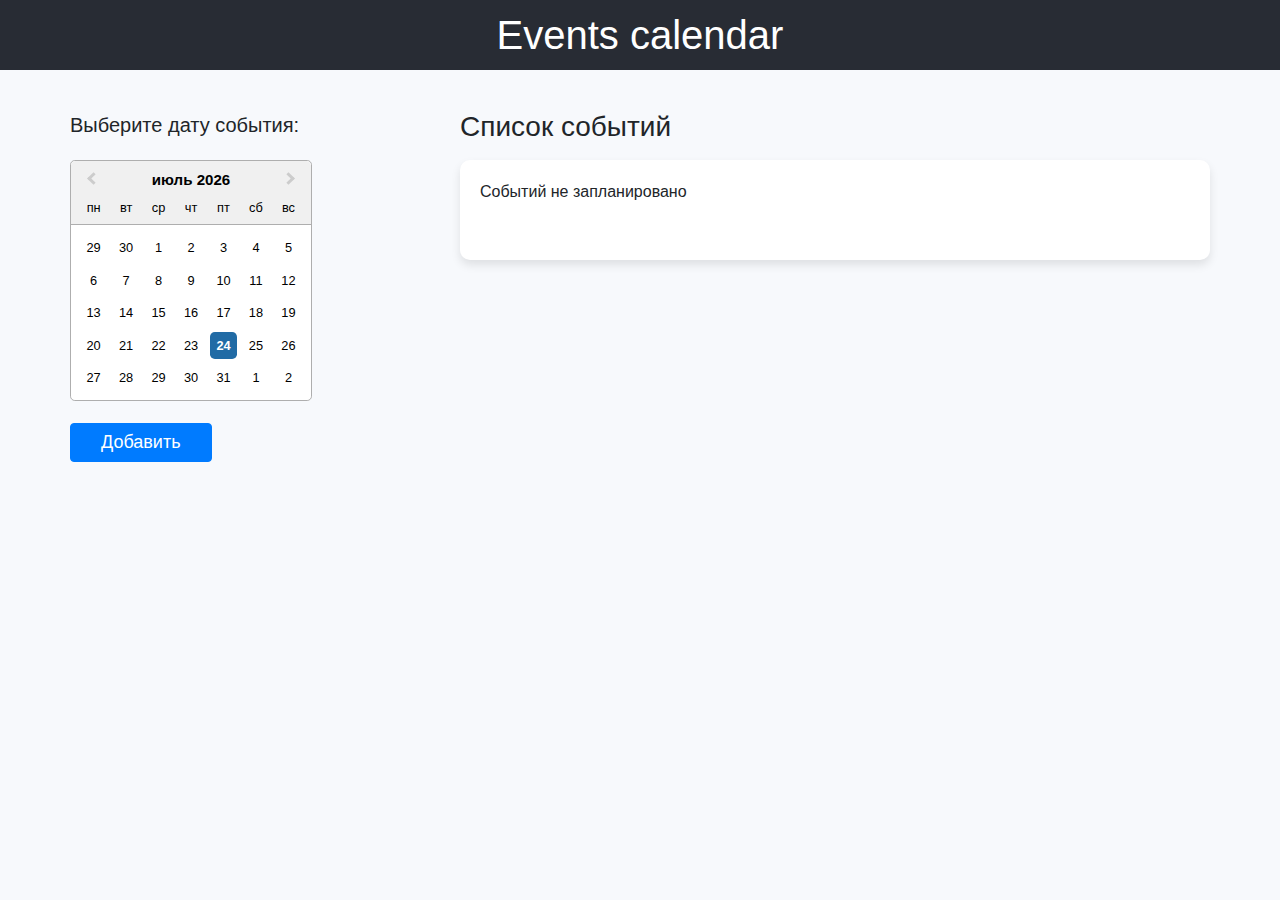
==== commit 646f0a6d: "Add files via upload" ====
--- a/events_calendar/index.html
+++ b/events_calendar/index.html
@@ -1 +1 @@
-<!doctype html><html lang="ru"><head><meta charset="utf-8"/><link rel="icon" href="/events_calendar/favicon.ico"/><meta name="viewport" content="width=device-width,initial-scale=1"/><meta name="theme-color" content="#000000"/><meta name="description" content="Web site created using create-react-app"/><link rel="manifest" href="/events_calendar/manifest.json"/><link rel="stylesheet" href="https://stackpath.bootstrapcdn.com/bootstrap/4.4.1/css/bootstrap.min.css" integrity="sha384-Vkoo8x4CGsO3+Hhxv8T/Q5PaXtkKtu6ug5TOeNV6gBiFeWPGFN9MuhOf23Q9Ifjh" crossorigin="anonymous"/><title>React App</title><link href="/events_calendar/static/css/2.f2a16891.chunk.css" rel="stylesheet"><link href="/events_calendar/static/css/main.5060f6d0.chunk.css" rel="stylesheet"></head><body><noscript>You need to enable JavaScript to run this app.</noscript><div id="root"></div><script>!function(e){function r(r){for(var n,a,l=r[0],c=r[1],f=r[2],p=0,s=[];p<l.length;p++)a=l[p],Object.prototype.hasOwnProperty.call(o,a)&&o[a]&&s.push(o[a][0]),o[a]=0;for(n in c)Object.prototype.hasOwnProperty.call(c,n)&&(e[n]=c[n]);for(i&&i(r);s.length;)s.shift()();return u.push.apply(u,f||[]),t()}function t(){for(var e,r=0;r<u.length;r++){for(var t=u[r],n=!0,l=1;l<t.length;l++){var c=t[l];0!==o[c]&&(n=!1)}n&&(u.splice(r--,1),e=a(a.s=t[0]))}return e}var n={},o={1:0},u=[];function a(r){if(n[r])return n[r].exports;var t=n[r]={i:r,l:!1,exports:{}};return e[r].call(t.exports,t,t.exports,a),t.l=!0,t.exports}a.m=e,a.c=n,a.d=function(e,r,t){a.o(e,r)||Object.defineProperty(e,r,{enumerable:!0,get:t})},a.r=function(e){"undefined"!=typeof Symbol&&Symbol.toStringTag&&Object.defineProperty(e,Symbol.toStringTag,{value:"Module"}),Object.defineProperty(e,"__esModule",{value:!0})},a.t=function(e,r){if(1&r&&(e=a(e)),8&r)return e;if(4&r&&"object"==typeof e&&e&&e.__esModule)return e;var t=Object.create(null);if(a.r(t),Object.defineProperty(t,"default",{enumerable:!0,value:e}),2&r&&"string"!=typeof e)for(var n in e)a.d(t,n,function(r){return e[r]}.bind(null,n));return t},a.n=function(e){var r=e&&e.__esModule?function(){return e.default}:function(){return e};return a.d(r,"a",r),r},a.o=function(e,r){return Object.prototype.hasOwnProperty.call(e,r)},a.p="/events_calendar/";var l=this.webpackJsonpevents_calendar=this.webpackJsonpevents_calendar||[],c=l.push.bind(l);l.push=r,l=l.slice();for(var f=0;f<l.length;f++)r(l[f]);var i=c;t()}([])</script><script src="/events_calendar/static/js/2.207ea4d4.chunk.js"></script><script src="/events_calendar/static/js/main.73722735.chunk.js"></script></body></html>+<!doctype html><html lang="ru"><head><meta charset="utf-8"/><link rel="icon" href="./favicon.ico"/><meta name="viewport" content="width=device-width,initial-scale=1"/><meta name="theme-color" content="#000000"/><meta name="description" content="Web site created using create-react-app"/><link rel="manifest" href="./manifest.json"/><link rel="stylesheet" href="https://stackpath.bootstrapcdn.com/bootstrap/4.4.1/css/bootstrap.min.css" integrity="sha384-Vkoo8x4CGsO3+Hhxv8T/Q5PaXtkKtu6ug5TOeNV6gBiFeWPGFN9MuhOf23Q9Ifjh" crossorigin="anonymous"/><title>React App</title><link href="./static/css/2.f2a16891.chunk.css" rel="stylesheet"><link href="./static/css/main.df4e725b.chunk.css" rel="stylesheet"></head><body><noscript>You need to enable JavaScript to run this app.</noscript><div id="root"></div><script>!function(e){function r(r){for(var n,l,a=r[0],f=r[1],i=r[2],p=0,s=[];p<a.length;p++)l=a[p],Object.prototype.hasOwnProperty.call(o,l)&&o[l]&&s.push(o[l][0]),o[l]=0;for(n in f)Object.prototype.hasOwnProperty.call(f,n)&&(e[n]=f[n]);for(c&&c(r);s.length;)s.shift()();return u.push.apply(u,i||[]),t()}function t(){for(var e,r=0;r<u.length;r++){for(var t=u[r],n=!0,a=1;a<t.length;a++){var f=t[a];0!==o[f]&&(n=!1)}n&&(u.splice(r--,1),e=l(l.s=t[0]))}return e}var n={},o={1:0},u=[];function l(r){if(n[r])return n[r].exports;var t=n[r]={i:r,l:!1,exports:{}};return e[r].call(t.exports,t,t.exports,l),t.l=!0,t.exports}l.m=e,l.c=n,l.d=function(e,r,t){l.o(e,r)||Object.defineProperty(e,r,{enumerable:!0,get:t})},l.r=function(e){"undefined"!=typeof Symbol&&Symbol.toStringTag&&Object.defineProperty(e,Symbol.toStringTag,{value:"Module"}),Object.defineProperty(e,"__esModule",{value:!0})},l.t=function(e,r){if(1&r&&(e=l(e)),8&r)return e;if(4&r&&"object"==typeof e&&e&&e.__esModule)return e;var t=Object.create(null);if(l.r(t),Object.defineProperty(t,"default",{enumerable:!0,value:e}),2&r&&"string"!=typeof e)for(var n in e)l.d(t,n,function(r){return e[r]}.bind(null,n));return t},l.n=function(e){var r=e&&e.__esModule?function(){return e.default}:function(){return e};return l.d(r,"a",r),r},l.o=function(e,r){return Object.prototype.hasOwnProperty.call(e,r)},l.p="./";var a=this.webpackJsonpevents_calendar=this.webpackJsonpevents_calendar||[],f=a.push.bind(a);a.push=r,a=a.slice();for(var i=0;i<a.length;i++)r(a[i]);var c=f;t()}([])</script><script src="./static/js/2.2ec07c35.chunk.js"></script><script src="./static/js/main.0a60fbc1.chunk.js"></script></body></html>--- a/events_calendar/static/css/main.df4e725b.chunk.css
+++ b/events_calendar/static/css/main.df4e725b.chunk.css
@@ -0,0 +1,2 @@
+*,:after,:before{box-sizing:border-box}body,html{font-size:16px;font-family:"Roboto",Arial,Tahoma,sans-serif}body{background-color:#f7f9fc}h1,h2,h3,h4,h5,h6{margin:0;padding:0}p,ul{margin:0}ul{list-style:none;padding:0}button{all:unset}.text-right{text-align:right}img{max-width:100%;height:auto}.btn{display:inline-block;padding:5px 30px;margin-top:15px;transition:.3s;font-size:18px;cursor:pointer}.btn:hover{background:#262f3d;border:1px solid #262f3d;color:#fff}.container{width:100%;max-width:1170px;margin:0 auto}.content{padding-bottom:30px}.choose-date__title{font-size:20px;font-weight:500;margin-bottom:20px}input.error,textarea.error{border-color:#ce0909}.error-message{color:#ce0909;font-size:14px}.btn:disabled{cursor:not-allowed}.header{background-color:#282c34;height:70px;display:-webkit-flex;display:flex;-webkit-flex-direction:column;flex-direction:column;-webkit-align-items:center;align-items:center;-webkit-justify-content:center;justify-content:center;font-size:calc(10px + 2vmin);color:#fff;margin-bottom:40px}@font-face{font-family:"Material Design Icons";src:url(../../static/media/materialdesignicons-webfont.86189175.eot);src:url(../../static/media/materialdesignicons-webfont.86189175.eot?#iefix&v=1.5.54) format("embedded-opentype"),url(../../static/media/materialdesignicons-webfont.20188d8f.woff2) format("woff2"),url(../../static/media/materialdesignicons-webfont.b3c47b04.woff) format("woff"),url(../../static/media/materialdesignicons-webfont.0d41438b.ttf) format("truetype"),url(../../static/media/materialdesignicons-webfont.c324da17.svg#materialdesigniconsregular) format("svg");font-weight:400;font-style:normal}.mdi{display:inline-block;font:normal normal normal 24px/1 "Material Design Icons";font-size:inherit;text-rendering:auto;-webkit-font-smoothing:antialiased;-moz-osx-font-smoothing:grayscale;-webkit-transform:translate(0);transform:translate(0)}.mdi-access-point:before{content:"\F002"}.mdi-access-point-network:before{content:"\F003"}.mdi-account:before{content:"\F004"}.mdi-account-alert:before{content:"\F005"}.mdi-account-box:before{content:"\F006"}.mdi-account-box-outline:before{content:"\F007"}.mdi-account-card-details:before{content:"\F5D2"}.mdi-account-check:before{content:"\F008"}.mdi-account-circle:before{content:"\F009"}.mdi-account-convert:before{content:"\F00A"}.mdi-account-key:before{content:"\F00B"}.mdi-account-location:before{content:"\F00C"}.mdi-account-minus:before{content:"\F00D"}.mdi-account-multiple:before{content:"\F00E"}.mdi-account-multiple-minus:before{content:"\F5D3"}.mdi-account-multiple-outline:before{content:"\F00F"}.mdi-account-multiple-plus:before{content:"\F010"}.mdi-account-network:before{content:"\F011"}.mdi-account-off:before{content:"\F012"}.mdi-account-outline:before{content:"\F013"}.mdi-account-plus:before{content:"\F014"}.mdi-account-remove:before{content:"\F015"}.mdi-account-search:before{content:"\F016"}.mdi-account-star:before{content:"\F017"}.mdi-account-star-variant:before{content:"\F018"}.mdi-account-switch:before{content:"\F019"}.mdi-adjust:before{content:"\F01A"}.mdi-air-conditioner:before{content:"\F01B"}.mdi-airballoon:before{content:"\F01C"}.mdi-airplane:before{content:"\F01D"}.mdi-airplane-landing:before{content:"\F5D4"}.mdi-airplane-off:before{content:"\F01E"}.mdi-airplane-takeoff:before{content:"\F5D5"}.mdi-airplay:before{content:"\F01F"}.mdi-alarm:before{content:"\F020"}.mdi-alarm-check:before{content:"\F021"}.mdi-alarm-multiple:before{content:"\F022"}.mdi-alarm-off:before{content:"\F023"}.mdi-alarm-plus:before{content:"\F024"}.mdi-album:before{content:"\F025"}.mdi-alert:before{content:"\F026"}.mdi-alert-box:before{content:"\F027"}.mdi-alert-circle:before{content:"\F028"}.mdi-alert-circle-outline:before{content:"\F5D6"}.mdi-alert-octagon:before{content:"\F029"}.mdi-alert-outline:before{content:"\F02A"}.mdi-alpha:before{content:"\F02B"}.mdi-alphabetical:before{content:"\F02C"}.mdi-altimeter:before{content:"\F5D7"}.mdi-amazon:before{content:"\F02D"}.mdi-amazon-clouddrive:before{content:"\F02E"}.mdi-ambulance:before{content:"\F02F"}.mdi-amplifier:before{content:"\F030"}.mdi-anchor:before{content:"\F031"}.mdi-android:before{content:"\F032"}.mdi-android-debug-bridge:before{content:"\F033"}.mdi-android-studio:before{content:"\F034"}.mdi-animation:before{content:"\F5D8"}.mdi-apple:before{content:"\F035"}.mdi-apple-finder:before{content:"\F036"}.mdi-apple-ios:before{content:"\F037"}.mdi-apple-mobileme:before{content:"\F038"}.mdi-apple-safari:before{content:"\F039"}.mdi-appnet:before{content:"\F03A"}.mdi-apps:before{content:"\F03B"}.mdi-archive:before{content:"\F03C"}.mdi-arrange-bring-forward:before{content:"\F03D"}.mdi-arrange-bring-to-front:before{content:"\F03E"}.mdi-arrange-send-backward:before{content:"\F03F"}.mdi-arrange-send-to-back:before{content:"\F040"}.mdi-arrow-all:before{content:"\F041"}.mdi-arrow-bottom-left:before{content:"\F042"}.mdi-arrow-bottom-right:before{content:"\F043"}.mdi-arrow-collapse:before{content:"\F044"}.mdi-arrow-down:before{content:"\F045"}.mdi-arrow-down-bold:before{content:"\F046"}.mdi-arrow-down-bold-circle:before{content:"\F047"}.mdi-arrow-down-bold-circle-outline:before{content:"\F048"}.mdi-arrow-down-bold-hexagon-outline:before{content:"\F049"}.mdi-arrow-down-drop-circle:before{content:"\F04A"}.mdi-arrow-down-drop-circle-outline:before{content:"\F04B"}.mdi-arrow-expand:before{content:"\F04C"}.mdi-arrow-left:before{content:"\F04D"}.mdi-arrow-left-bold:before{content:"\F04E"}.mdi-arrow-left-bold-circle:before{content:"\F04F"}.mdi-arrow-left-bold-circle-outline:before{content:"\F050"}.mdi-arrow-left-bold-hexagon-outline:before{content:"\F051"}.mdi-arrow-left-drop-circle:before{content:"\F052"}.mdi-arrow-left-drop-circle-outline:before{content:"\F053"}.mdi-arrow-right:before{content:"\F054"}.mdi-arrow-right-bold:before{content:"\F055"}.mdi-arrow-right-bold-circle:before{content:"\F056"}.mdi-arrow-right-bold-circle-outline:before{content:"\F057"}.mdi-arrow-right-bold-hexagon-outline:before{content:"\F058"}.mdi-arrow-right-drop-circle:before{content:"\F059"}.mdi-arrow-right-drop-circle-outline:before{content:"\F05A"}.mdi-arrow-top-left:before{content:"\F05B"}.mdi-arrow-top-right:before{content:"\F05C"}.mdi-arrow-up:before{content:"\F05D"}.mdi-arrow-up-bold:before{content:"\F05E"}.mdi-arrow-up-bold-circle:before{content:"\F05F"}.mdi-arrow-up-bold-circle-outline:before{content:"\F060"}.mdi-arrow-up-bold-hexagon-outline:before{content:"\F061"}.mdi-arrow-up-drop-circle:before{content:"\F062"}.mdi-arrow-up-drop-circle-outline:before{content:"\F063"}.mdi-assistant:before{content:"\F064"}.mdi-at:before{content:"\F065"}.mdi-attachment:before{content:"\F066"}.mdi-audiobook:before{content:"\F067"}.mdi-auto-fix:before{content:"\F068"}.mdi-auto-upload:before{content:"\F069"}.mdi-autorenew:before{content:"\F06A"}.mdi-av-timer:before{content:"\F06B"}.mdi-baby:before{content:"\F06C"}.mdi-backburger:before{content:"\F06D"}.mdi-backspace:before{content:"\F06E"}.mdi-backup-restore:before{content:"\F06F"}.mdi-bank:before{content:"\F070"}.mdi-barcode:before{content:"\F071"}.mdi-barcode-scan:before{content:"\F072"}.mdi-barley:before{content:"\F073"}.mdi-barrel:before{content:"\F074"}.mdi-basecamp:before{content:"\F075"}.mdi-basket:before{content:"\F076"}.mdi-basket-fill:before{content:"\F077"}.mdi-basket-unfill:before{content:"\F078"}.mdi-battery:before{content:"\F079"}.mdi-battery-10:before{content:"\F07A"}.mdi-battery-20:before{content:"\F07B"}.mdi-battery-30:before{content:"\F07C"}.mdi-battery-40:before{content:"\F07D"}.mdi-battery-50:before{content:"\F07E"}.mdi-battery-60:before{content:"\F07F"}.mdi-battery-70:before{content:"\F080"}.mdi-battery-80:before{content:"\F081"}.mdi-battery-90:before{content:"\F082"}.mdi-battery-alert:before{content:"\F083"}.mdi-battery-charging:before{content:"\F084"}.mdi-battery-charging-100:before{content:"\F085"}.mdi-battery-charging-20:before{content:"\F086"}.mdi-battery-charging-30:before{content:"\F087"}.mdi-battery-charging-40:before{content:"\F088"}.mdi-battery-charging-60:before{content:"\F089"}.mdi-battery-charging-80:before{content:"\F08A"}.mdi-battery-charging-90:before{content:"\F08B"}.mdi-battery-minus:before{content:"\F08C"}.mdi-battery-negative:before{content:"\F08D"}.mdi-battery-outline:before{content:"\F08E"}.mdi-battery-plus:before{content:"\F08F"}.mdi-battery-positive:before{content:"\F090"}.mdi-battery-unknown:before{content:"\F091"}.mdi-beach:before{content:"\F092"}.mdi-beats:before{content:"\F097"}.mdi-beer:before{content:"\F098"}.mdi-behance:before{content:"\F099"}.mdi-bell:before{content:"\F09A"}.mdi-bell-off:before{content:"\F09B"}.mdi-bell-outline:before{content:"\F09C"}.mdi-bell-plus:before{content:"\F09D"}.mdi-bell-ring:before{content:"\F09E"}.mdi-bell-ring-outline:before{content:"\F09F"}.mdi-bell-sleep:before{content:"\F0A0"}.mdi-beta:before{content:"\F0A1"}.mdi-bible:before{content:"\F0A2"}.mdi-bike:before{content:"\F0A3"}.mdi-bing:before{content:"\F0A4"}.mdi-binoculars:before{content:"\F0A5"}.mdi-bio:before{content:"\F0A6"}.mdi-biohazard:before{content:"\F0A7"}.mdi-bitbucket:before{content:"\F0A8"}.mdi-black-mesa:before{content:"\F0A9"}.mdi-blackberry:before{content:"\F0AA"}.mdi-blender:before{content:"\F0AB"}.mdi-blinds:before{content:"\F0AC"}.mdi-block-helper:before{content:"\F0AD"}.mdi-blogger:before{content:"\F0AE"}.mdi-bluetooth:before{content:"\F0AF"}.mdi-bluetooth-audio:before{content:"\F0B0"}.mdi-bluetooth-connect:before{content:"\F0B1"}.mdi-bluetooth-off:before{content:"\F0B2"}.mdi-bluetooth-settings:before{content:"\F0B3"}.mdi-bluetooth-transfer:before{content:"\F0B4"}.mdi-blur:before{content:"\F0B5"}.mdi-blur-linear:before{content:"\F0B6"}.mdi-blur-off:before{content:"\F0B7"}.mdi-blur-radial:before{content:"\F0B8"}.mdi-bone:before{content:"\F0B9"}.mdi-book:before{content:"\F0BA"}.mdi-book-minus:before{content:"\F5D9"}.mdi-book-multiple:before{content:"\F0BB"}.mdi-book-multiple-variant:before{content:"\F0BC"}.mdi-book-open:before{content:"\F0BD"}.mdi-book-open-page-variant:before{content:"\F5DA"}.mdi-book-open-variant:before{content:"\F0BE"}.mdi-book-plus:before{content:"\F5DB"}.mdi-book-variant:before{content:"\F0BF"}.mdi-bookmark:before{content:"\F0C0"}.mdi-bookmark-check:before{content:"\F0C1"}.mdi-bookmark-music:before{content:"\F0C2"}.mdi-bookmark-outline:before{content:"\F0C3"}.mdi-bookmark-plus:before{content:"\F0C5"}.mdi-bookmark-plus-outline:before{content:"\F0C4"}.mdi-bookmark-remove:before{content:"\F0C6"}.mdi-boombox:before{content:"\F5DC"}.mdi-border-all:before{content:"\F0C7"}.mdi-border-bottom:before{content:"\F0C8"}.mdi-border-color:before{content:"\F0C9"}.mdi-border-horizontal:before{content:"\F0CA"}.mdi-border-inside:before{content:"\F0CB"}.mdi-border-left:before{content:"\F0CC"}.mdi-border-none:before{content:"\F0CD"}.mdi-border-outside:before{content:"\F0CE"}.mdi-border-right:before{content:"\F0CF"}.mdi-border-style:before{content:"\F0D0"}.mdi-border-top:before{content:"\F0D1"}.mdi-border-vertical:before{content:"\F0D2"}.mdi-bowling:before{content:"\F0D3"}.mdi-box:before{content:"\F0D4"}.mdi-box-cutter:before{content:"\F0D5"}.mdi-briefcase:before{content:"\F0D6"}.mdi-briefcase-check:before{content:"\F0D7"}.mdi-briefcase-download:before{content:"\F0D8"}.mdi-briefcase-upload:before{content:"\F0D9"}.mdi-brightness-1:before{content:"\F0DA"}.mdi-brightness-2:before{content:"\F0DB"}.mdi-brightness-3:before{content:"\F0DC"}.mdi-brightness-4:before{content:"\F0DD"}.mdi-brightness-5:before{content:"\F0DE"}.mdi-brightness-6:before{content:"\F0DF"}.mdi-brightness-7:before{content:"\F0E0"}.mdi-brightness-auto:before{content:"\F0E1"}.mdi-broom:before{content:"\F0E2"}.mdi-brush:before{content:"\F0E3"}.mdi-bug:before{content:"\F0E4"}.mdi-bulletin-board:before{content:"\F0E5"}.mdi-bullhorn:before{content:"\F0E6"}.mdi-bullseye:before{content:"\F5DD"}.mdi-burst-mode:before{content:"\F5DE"}.mdi-bus:before{content:"\F0E7"}.mdi-cached:before{content:"\F0E8"}.mdi-cake:before{content:"\F0E9"}.mdi-cake-layered:before{content:"\F0EA"}.mdi-cake-variant:before{content:"\F0EB"}.mdi-calculator:before{content:"\F0EC"}.mdi-calendar:before{content:"\F0ED"}.mdi-calendar-blank:before{content:"\F0EE"}.mdi-calendar-check:before{content:"\F0EF"}.mdi-calendar-clock:before{content:"\F0F0"}.mdi-calendar-multiple:before{content:"\F0F1"}.mdi-calendar-multiple-check:before{content:"\F0F2"}.mdi-calendar-plus:before{content:"\F0F3"}.mdi-calendar-remove:before{content:"\F0F4"}.mdi-calendar-text:before{content:"\F0F5"}.mdi-calendar-today:before{content:"\F0F6"}.mdi-call-made:before{content:"\F0F7"}.mdi-call-merge:before{content:"\F0F8"}.mdi-call-missed:before{content:"\F0F9"}.mdi-call-received:before{content:"\F0FA"}.mdi-call-split:before{content:"\F0FB"}.mdi-camcorder:before{content:"\F0FC"}.mdi-camcorder-box:before{content:"\F0FD"}.mdi-camcorder-box-off:before{content:"\F0FE"}.mdi-camcorder-off:before{content:"\F0FF"}.mdi-camera:before{content:"\F100"}.mdi-camera-enhance:before{content:"\F101"}.mdi-camera-front:before{content:"\F102"}.mdi-camera-front-variant:before{content:"\F103"}.mdi-camera-iris:before{content:"\F104"}.mdi-camera-off:before{content:"\F5DF"}.mdi-camera-party-mode:before{content:"\F105"}.mdi-camera-rear:before{content:"\F106"}.mdi-camera-rear-variant:before{content:"\F107"}.mdi-camera-switch:before{content:"\F108"}.mdi-camera-timer:before{content:"\F109"}.mdi-candle:before{content:"\F5E2"}.mdi-candycane:before{content:"\F10A"}.mdi-car:before{content:"\F10B"}.mdi-car-battery:before{content:"\F10C"}.mdi-car-connected:before{content:"\F10D"}.mdi-car-wash:before{content:"\F10E"}.mdi-carrot:before{content:"\F10F"}.mdi-cart:before{content:"\F110"}.mdi-cart-outline:before{content:"\F111"}.mdi-cart-plus:before{content:"\F112"}.mdi-case-sensitive-alt:before{content:"\F113"}.mdi-cash:before{content:"\F114"}.mdi-cash-100:before{content:"\F115"}.mdi-cash-multiple:before{content:"\F116"}.mdi-cash-usd:before{content:"\F117"}.mdi-cast:before{content:"\F118"}.mdi-cast-connected:before{content:"\F119"}.mdi-castle:before{content:"\F11A"}.mdi-cat:before{content:"\F11B"}.mdi-cellphone:before{content:"\F11C"}.mdi-cellphone-android:before{content:"\F11D"}.mdi-cellphone-basic:before{content:"\F11E"}.mdi-cellphone-dock:before{content:"\F11F"}.mdi-cellphone-iphone:before{content:"\F120"}.mdi-cellphone-link:before{content:"\F121"}.mdi-cellphone-link-off:before{content:"\F122"}.mdi-cellphone-settings:before{content:"\F123"}.mdi-certificate:before{content:"\F124"}.mdi-chair-school:before{content:"\F125"}.mdi-chart-arc:before{content:"\F126"}.mdi-chart-areaspline:before{content:"\F127"}.mdi-chart-bar:before{content:"\F128"}.mdi-chart-bubble:before{content:"\F5E3"}.mdi-chart-histogram:before{content:"\F129"}.mdi-chart-line:before{content:"\F12A"}.mdi-chart-pie:before{content:"\F12B"}.mdi-check:before{content:"\F12C"}.mdi-check-all:before{content:"\F12D"}.mdi-check-circle:before{content:"\F5E0"}.mdi-check-circle-outline:before{content:"\F5E1"}.mdi-checkbox-blank:before{content:"\F12E"}.mdi-checkbox-blank-circle:before{content:"\F12F"}.mdi-checkbox-blank-circle-outline:before{content:"\F130"}.mdi-checkbox-blank-outline:before{content:"\F131"}.mdi-checkbox-marked:before{content:"\F132"}.mdi-checkbox-marked-circle:before{content:"\F133"}.mdi-checkbox-marked-circle-outline:before{content:"\F134"}.mdi-checkbox-marked-outline:before{content:"\F135"}.mdi-checkbox-multiple-blank:before{content:"\F136"}.mdi-checkbox-multiple-blank-outline:before{content:"\F137"}.mdi-checkbox-multiple-marked:before{content:"\F138"}.mdi-checkbox-multiple-marked-outline:before{content:"\F139"}.mdi-checkerboard:before{content:"\F13A"}.mdi-chemical-weapon:before{content:"\F13B"}.mdi-chevron-double-down:before{content:"\F13C"}.mdi-chevron-double-left:before{content:"\F13D"}.mdi-chevron-double-right:before{content:"\F13E"}.mdi-chevron-double-up:before{content:"\F13F"}.mdi-chevron-down:before{content:"\F140"}.mdi-chevron-left:before{content:"\F141"}.mdi-chevron-right:before{content:"\F142"}.mdi-chevron-up:before{content:"\F143"}.mdi-church:before{content:"\F144"}.mdi-cisco-webex:before{content:"\F145"}.mdi-city:before{content:"\F146"}.mdi-clipboard:before{content:"\F147"}.mdi-clipboard-account:before{content:"\F148"}.mdi-clipboard-alert:before{content:"\F149"}.mdi-clipboard-arrow-down:before{content:"\F14A"}.mdi-clipboard-arrow-left:before{content:"\F14B"}.mdi-clipboard-check:before{content:"\F14C"}.mdi-clipboard-outline:before{content:"\F14D"}.mdi-clipboard-text:before{content:"\F14E"}.mdi-clippy:before{content:"\F14F"}.mdi-clock:before{content:"\F150"}.mdi-clock-alert:before{content:"\F5CE"}.mdi-clock-end:before{content:"\F151"}.mdi-clock-fast:before{content:"\F152"}.mdi-clock-in:before{content:"\F153"}.mdi-clock-out:before{content:"\F154"}.mdi-clock-start:before{content:"\F155"}.mdi-close:before{content:"\F156"}.mdi-close-box:before{content:"\F157"}.mdi-close-box-outline:before{content:"\F158"}.mdi-close-circle:before{content:"\F159"}.mdi-close-circle-outline:before{content:"\F15A"}.mdi-close-network:before{content:"\F15B"}.mdi-close-octagon:before{content:"\F15C"}.mdi-close-octagon-outline:before{content:"\F15D"}.mdi-closed-caption:before{content:"\F15E"}.mdi-cloud:before{content:"\F15F"}.mdi-cloud-check:before{content:"\F160"}.mdi-cloud-circle:before{content:"\F161"}.mdi-cloud-download:before{content:"\F162"}.mdi-cloud-outline:before{content:"\F163"}.mdi-cloud-outline-off:before{content:"\F164"}.mdi-cloud-print:before{content:"\F165"}.mdi-cloud-print-outline:before{content:"\F166"}.mdi-cloud-upload:before{content:"\F167"}.mdi-code-array:before{content:"\F168"}.mdi-code-braces:before{content:"\F169"}.mdi-code-brackets:before{content:"\F16A"}.mdi-code-equal:before{content:"\F16B"}.mdi-code-greater-than:before{content:"\F16C"}.mdi-code-greater-than-or-equal:before{content:"\F16D"}.mdi-code-less-than:before{content:"\F16E"}.mdi-code-less-than-or-equal:before{content:"\F16F"}.mdi-code-not-equal:before{content:"\F170"}.mdi-code-not-equal-variant:before{content:"\F171"}.mdi-code-parentheses:before{content:"\F172"}.mdi-code-string:before{content:"\F173"}.mdi-code-tags:before{content:"\F174"}.mdi-codepen:before{content:"\F175"}.mdi-coffee:before{content:"\F176"}.mdi-coffee-to-go:before{content:"\F177"}.mdi-coin:before{content:"\F178"}.mdi-color-helper:before{content:"\F179"}.mdi-comment:before{content:"\F17A"}.mdi-comment-account:before{content:"\F17B"}.mdi-comment-account-outline:before{content:"\F17C"}.mdi-comment-alert:before{content:"\F17D"}.mdi-comment-alert-outline:before{content:"\F17E"}.mdi-comment-check:before{content:"\F17F"}.mdi-comment-check-outline:before{content:"\F180"}.mdi-comment-multiple-outline:before{content:"\F181"}.mdi-comment-outline:before{content:"\F182"}.mdi-comment-plus-outline:before{content:"\F183"}.mdi-comment-processing:before{content:"\F184"}.mdi-comment-processing-outline:before{content:"\F185"}.mdi-comment-question-outline:before{content:"\F186"}.mdi-comment-remove-outline:before{content:"\F187"}.mdi-comment-text:before{content:"\F188"}.mdi-comment-text-outline:before{content:"\F189"}.mdi-compare:before{content:"\F18A"}.mdi-compass:before{content:"\F18B"}.mdi-compass-outline:before{content:"\F18C"}.mdi-console:before{content:"\F18D"}.mdi-contact-mail:before{content:"\F18E"}.mdi-content-copy:before{content:"\F18F"}.mdi-content-cut:before{content:"\F190"}.mdi-content-duplicate:before{content:"\F191"}.mdi-content-paste:before{content:"\F192"}.mdi-content-save:before{content:"\F193"}.mdi-content-save-all:before{content:"\F194"}.mdi-contrast:before{content:"\F195"}.mdi-contrast-box:before{content:"\F196"}.mdi-contrast-circle:before{content:"\F197"}.mdi-cookie:before{content:"\F198"}.mdi-copyright:before{content:"\F5E6"}.mdi-counter:before{content:"\F199"}.mdi-cow:before{content:"\F19A"}.mdi-credit-card:before{content:"\F19B"}.mdi-credit-card-multiple:before{content:"\F19C"}.mdi-credit-card-off:before{content:"\F5E4"}.mdi-credit-card-scan:before{content:"\F19D"}.mdi-crop:before{content:"\F19E"}.mdi-crop-free:before{content:"\F19F"}.mdi-crop-landscape:before{content:"\F1A0"}.mdi-crop-portrait:before{content:"\F1A1"}.mdi-crop-square:before{content:"\F1A2"}.mdi-crosshairs:before{content:"\F1A3"}.mdi-crosshairs-gps:before{content:"\F1A4"}.mdi-crown:before{content:"\F1A5"}.mdi-cube:before{content:"\F1A6"}.mdi-cube-outline:before{content:"\F1A7"}.mdi-cube-send:before{content:"\F1A8"}.mdi-cube-unfolded:before{content:"\F1A9"}.mdi-cup:before{content:"\F1AA"}.mdi-cup-off:before{content:"\F5E5"}.mdi-cup-water:before{content:"\F1AB"}.mdi-currency-btc:before{content:"\F1AC"}.mdi-currency-eur:before{content:"\F1AD"}.mdi-currency-gbp:before{content:"\F1AE"}.mdi-currency-inr:before{content:"\F1AF"}.mdi-currency-ngn:before{content:"\F1B0"}.mdi-currency-rub:before{content:"\F1B1"}.mdi-currency-try:before{content:"\F1B2"}.mdi-currency-usd:before{content:"\F1B3"}.mdi-cursor-default:before{content:"\F1B4"}.mdi-cursor-default-outline:before{content:"\F1B5"}.mdi-cursor-move:before{content:"\F1B6"}.mdi-cursor-pointer:before{content:"\F1B7"}.mdi-cursor-text:before{content:"\F5E7"}.mdi-database:before{content:"\F1B8"}.mdi-database-minus:before{content:"\F1B9"}.mdi-database-plus:before{content:"\F1BA"}.mdi-debug-step-into:before{content:"\F1BB"}.mdi-debug-step-out:before{content:"\F1BC"}.mdi-debug-step-over:before{content:"\F1BD"}.mdi-decimal-decrease:before{content:"\F1BE"}.mdi-decimal-increase:before{content:"\F1BF"}.mdi-delete:before{content:"\F1C0"}.mdi-delete-forever:before{content:"\F5E8"}.mdi-delete-sweep:before{content:"\F5E9"}.mdi-delete-variant:before{content:"\F1C1"}.mdi-delta:before{content:"\F1C2"}.mdi-deskphone:before{content:"\F1C3"}.mdi-desktop-mac:before{content:"\F1C4"}.mdi-desktop-tower:before{content:"\F1C5"}.mdi-details:before{content:"\F1C6"}.mdi-deviantart:before{content:"\F1C7"}.mdi-diamond:before{content:"\F1C8"}.mdi-dice-1:before{content:"\F1CA"}.mdi-dice-2:before{content:"\F1CB"}.mdi-dice-3:before{content:"\F1CC"}.mdi-dice-4:before{content:"\F1CD"}.mdi-dice-5:before{content:"\F1CE"}.mdi-dice-6:before{content:"\F1CF"}.mdi-dice-d20:before{content:"\F5EA"}.mdi-dice-d4:before{content:"\F5EB"}.mdi-dice-d6:before{content:"\F5EC"}.mdi-dice-d8:before{content:"\F5ED"}.mdi-directions:before{content:"\F1D0"}.mdi-disk:before{content:"\F5EE"}.mdi-disk-alert:before{content:"\F1D1"}.mdi-disqus:before{content:"\F1D2"}.mdi-disqus-outline:before{content:"\F1D3"}.mdi-division:before{content:"\F1D4"}.mdi-division-box:before{content:"\F1D5"}.mdi-dns:before{content:"\F1D6"}.mdi-domain:before{content:"\F1D7"}.mdi-dots-horizontal:before{content:"\F1D8"}.mdi-dots-vertical:before{content:"\F1D9"}.mdi-download:before{content:"\F1DA"}.mdi-drag:before{content:"\F1DB"}.mdi-drag-horizontal:before{content:"\F1DC"}.mdi-drag-vertical:before{content:"\F1DD"}.mdi-drawing:before{content:"\F1DE"}.mdi-drawing-box:before{content:"\F1DF"}.mdi-dribbble:before{content:"\F1E0"}.mdi-dribbble-box:before{content:"\F1E1"}.mdi-drone:before{content:"\F1E2"}.mdi-dropbox:before{content:"\F1E3"}.mdi-drupal:before{content:"\F1E4"}.mdi-duck:before{content:"\F1E5"}.mdi-dumbbell:before{content:"\F1E6"}.mdi-earth:before{content:"\F1E7"}.mdi-earth-off:before{content:"\F1E8"}.mdi-edge:before{content:"\F1E9"}.mdi-eject:before{content:"\F1EA"}.mdi-elevation-decline:before{content:"\F1EB"}.mdi-elevation-rise:before{content:"\F1EC"}.mdi-elevator:before{content:"\F1ED"}.mdi-email:before{content:"\F1EE"}.mdi-email-open:before{content:"\F1EF"}.mdi-email-open-outline:before{content:"\F5EF"}.mdi-email-outline:before{content:"\F1F0"}.mdi-email-secure:before{content:"\F1F1"}.mdi-email-variant:before{content:"\F5F0"}.mdi-emoticon:before{content:"\F1F2"}.mdi-emoticon-cool:before{content:"\F1F3"}.mdi-emoticon-devil:before{content:"\F1F4"}.mdi-emoticon-happy:before{content:"\F1F5"}.mdi-emoticon-neutral:before{content:"\F1F6"}.mdi-emoticon-poop:before{content:"\F1F7"}.mdi-emoticon-sad:before{content:"\F1F8"}.mdi-emoticon-tongue:before{content:"\F1F9"}.mdi-engine:before{content:"\F1FA"}.mdi-engine-outline:before{content:"\F1FB"}.mdi-equal:before{content:"\F1FC"}.mdi-equal-box:before{content:"\F1FD"}.mdi-eraser:before{content:"\F1FE"}.mdi-escalator:before{content:"\F1FF"}.mdi-ethernet:before{content:"\F200"}.mdi-ethernet-cable:before{content:"\F201"}.mdi-ethernet-cable-off:before{content:"\F202"}.mdi-etsy:before{content:"\F203"}.mdi-ev-station:before{content:"\F5F1"}.mdi-evernote:before{content:"\F204"}.mdi-exclamation:before{content:"\F205"}.mdi-exit-to-app:before{content:"\F206"}.mdi-export:before{content:"\F207"}.mdi-eye:before{content:"\F208"}.mdi-eye-off:before{content:"\F209"}.mdi-eyedropper:before{content:"\F20A"}.mdi-eyedropper-variant:before{content:"\F20B"}.mdi-facebook:before{content:"\F20C"}.mdi-facebook-box:before{content:"\F20D"}.mdi-facebook-messenger:before{content:"\F20E"}.mdi-factory:before{content:"\F20F"}.mdi-fan:before{content:"\F210"}.mdi-fast-forward:before{content:"\F211"}.mdi-fax:before{content:"\F212"}.mdi-ferry:before{content:"\F213"}.mdi-file:before{content:"\F214"}.mdi-file-chart:before{content:"\F215"}.mdi-file-check:before{content:"\F216"}.mdi-file-cloud:before{content:"\F217"}.mdi-file-delimited:before{content:"\F218"}.mdi-file-document:before{content:"\F219"}.mdi-file-document-box:before{content:"\F21A"}.mdi-file-excel:before{content:"\F21B"}.mdi-file-excel-box:before{content:"\F21C"}.mdi-file-export:before{content:"\F21D"}.mdi-file-find:before{content:"\F21E"}.mdi-file-hidden:before{content:"\F613"}.mdi-file-image:before{content:"\F21F"}.mdi-file-import:before{content:"\F220"}.mdi-file-lock:before{content:"\F221"}.mdi-file-multiple:before{content:"\F222"}.mdi-file-music:before{content:"\F223"}.mdi-file-outline:before{content:"\F224"}.mdi-file-pdf:before{content:"\F225"}.mdi-file-pdf-box:before{content:"\F226"}.mdi-file-powerpoint:before{content:"\F227"}.mdi-file-powerpoint-box:before{content:"\F228"}.mdi-file-presentation-box:before{content:"\F229"}.mdi-file-send:before{content:"\F22A"}.mdi-file-video:before{content:"\F22B"}.mdi-file-word:before{content:"\F22C"}.mdi-file-word-box:before{content:"\F22D"}.mdi-file-xml:before{content:"\F22E"}.mdi-film:before{content:"\F22F"}.mdi-filmstrip:before{content:"\F230"}.mdi-filmstrip-off:before{content:"\F231"}.mdi-filter:before{content:"\F232"}.mdi-filter-outline:before{content:"\F233"}.mdi-filter-remove:before{content:"\F234"}.mdi-filter-remove-outline:before{content:"\F235"}.mdi-filter-variant:before{content:"\F236"}.mdi-fingerprint:before{content:"\F237"}.mdi-fire:before{content:"\F238"}.mdi-firefox:before{content:"\F239"}.mdi-fish:before{content:"\F23A"}.mdi-flag:before{content:"\F23B"}.mdi-flag-checkered:before{content:"\F23C"}.mdi-flag-outline:before{content:"\F23D"}.mdi-flag-outline-variant:before{content:"\F23E"}.mdi-flag-triangle:before{content:"\F23F"}.mdi-flag-variant:before{content:"\F240"}.mdi-flash:before{content:"\F241"}.mdi-flash-auto:before{content:"\F242"}.mdi-flash-off:before{content:"\F243"}.mdi-flashlight:before{content:"\F244"}.mdi-flashlight-off:before{content:"\F245"}.mdi-flask:before{content:"\F093"}.mdi-flask-empty:before{content:"\F094"}.mdi-flask-empty-outline:before{content:"\F095"}.mdi-flask-outline:before{content:"\F096"}.mdi-flattr:before{content:"\F246"}.mdi-flip-to-back:before{content:"\F247"}.mdi-flip-to-front:before{content:"\F248"}.mdi-floppy:before{content:"\F249"}.mdi-flower:before{content:"\F24A"}.mdi-folder:before{content:"\F24B"}.mdi-folder-account:before{content:"\F24C"}.mdi-folder-download:before{content:"\F24D"}.mdi-folder-google-drive:before{content:"\F24E"}.mdi-folder-image:before{content:"\F24F"}.mdi-folder-lock:before{content:"\F250"}.mdi-folder-lock-open:before{content:"\F251"}.mdi-folder-move:before{content:"\F252"}.mdi-folder-multiple:before{content:"\F253"}.mdi-folder-multiple-image:before{content:"\F254"}.mdi-folder-multiple-outline:before{content:"\F255"}.mdi-folder-outline:before{content:"\F256"}.mdi-folder-plus:before{content:"\F257"}.mdi-folder-remove:before{content:"\F258"}.mdi-folder-upload:before{content:"\F259"}.mdi-food:before{content:"\F25A"}.mdi-food-apple:before{content:"\F25B"}.mdi-food-fork-drink:before{content:"\F5F2"}.mdi-food-off:before{content:"\F5F3"}.mdi-food-variant:before{content:"\F25C"}.mdi-football:before{content:"\F25D"}.mdi-football-australian:before{content:"\F25E"}.mdi-football-helmet:before{content:"\F25F"}.mdi-format-align-center:before{content:"\F260"}.mdi-format-align-justify:before{content:"\F261"}.mdi-format-align-left:before{content:"\F262"}.mdi-format-align-right:before{content:"\F263"}.mdi-format-bold:before{content:"\F264"}.mdi-format-clear:before{content:"\F265"}.mdi-format-color-fill:before{content:"\F266"}.mdi-format-float-center:before{content:"\F267"}.mdi-format-float-left:before{content:"\F268"}.mdi-format-float-none:before{content:"\F269"}.mdi-format-float-right:before{content:"\F26A"}.mdi-format-header-1:before{content:"\F26B"}.mdi-format-header-2:before{content:"\F26C"}.mdi-format-header-3:before{content:"\F26D"}.mdi-format-header-4:before{content:"\F26E"}.mdi-format-header-5:before{content:"\F26F"}.mdi-format-header-6:before{content:"\F270"}.mdi-format-header-decrease:before{content:"\F271"}.mdi-format-header-equal:before{content:"\F272"}.mdi-format-header-increase:before{content:"\F273"}.mdi-format-header-pound:before{content:"\F274"}.mdi-format-indent-decrease:before{content:"\F275"}.mdi-format-indent-increase:before{content:"\F276"}.mdi-format-italic:before{content:"\F277"}.mdi-format-line-spacing:before{content:"\F278"}.mdi-format-line-style:before{content:"\F5C8"}.mdi-format-line-weight:before{content:"\F5C9"}.mdi-format-list-bulleted:before{content:"\F279"}.mdi-format-list-bulleted-type:before{content:"\F27A"}.mdi-format-list-numbers:before{content:"\F27B"}.mdi-format-paint:before{content:"\F27C"}.mdi-format-paragraph:before{content:"\F27D"}.mdi-format-quote:before{content:"\F27E"}.mdi-format-size:before{content:"\F27F"}.mdi-format-strikethrough:before{content:"\F280"}.mdi-format-strikethrough-variant:before{content:"\F281"}.mdi-format-subscript:before{content:"\F282"}.mdi-format-superscript:before{content:"\F283"}.mdi-format-text:before{content:"\F284"}.mdi-format-textdirection-l-to-r:before{content:"\F285"}.mdi-format-textdirection-r-to-l:before{content:"\F286"}.mdi-format-title:before{content:"\F5F4"}.mdi-format-underline:before{content:"\F287"}.mdi-format-wrap-inline:before{content:"\F288"}.mdi-format-wrap-square:before{content:"\F289"}.mdi-format-wrap-tight:before{content:"\F28A"}.mdi-format-wrap-top-bottom:before{content:"\F28B"}.mdi-forum:before{content:"\F28C"}.mdi-forward:before{content:"\F28D"}.mdi-foursquare:before{content:"\F28E"}.mdi-fridge:before{content:"\F28F"}.mdi-fridge-filled:before{content:"\F290"}.mdi-fridge-filled-bottom:before{content:"\F291"}.mdi-fridge-filled-top:before{content:"\F292"}.mdi-fullscreen:before{content:"\F293"}.mdi-fullscreen-exit:before{content:"\F294"}.mdi-function:before{content:"\F295"}.mdi-gamepad:before{content:"\F296"}.mdi-gamepad-variant:before{content:"\F297"}.mdi-gas-station:before{content:"\F298"}.mdi-gate:before{content:"\F299"}.mdi-gauge:before{content:"\F29A"}.mdi-gavel:before{content:"\F29B"}.mdi-gender-female:before{content:"\F29C"}.mdi-gender-male:before{content:"\F29D"}.mdi-gender-male-female:before{content:"\F29E"}.mdi-gender-transgender:before{content:"\F29F"}.mdi-ghost:before{content:"\F2A0"}.mdi-gift:before{content:"\F2A1"}.mdi-git:before{content:"\F2A2"}.mdi-github-box:before{content:"\F2A3"}.mdi-github-circle:before{content:"\F2A4"}.mdi-glass-flute:before{content:"\F2A5"}.mdi-glass-mug:before{content:"\F2A6"}.mdi-glass-stange:before{content:"\F2A7"}.mdi-glass-tulip:before{content:"\F2A8"}.mdi-glassdoor:before{content:"\F2A9"}.mdi-glasses:before{content:"\F2AA"}.mdi-gmail:before{content:"\F2AB"}.mdi-gnome:before{content:"\F2AC"}.mdi-google:before{content:"\F2AD"}.mdi-google-cardboard:before{content:"\F2AE"}.mdi-google-chrome:before{content:"\F2AF"}.mdi-google-circles:before{content:"\F2B0"}.mdi-google-circles-communities:before{content:"\F2B1"}.mdi-google-circles-extended:before{content:"\F2B2"}.mdi-google-circles-group:before{content:"\F2B3"}.mdi-google-controller:before{content:"\F2B4"}.mdi-google-controller-off:before{content:"\F2B5"}.mdi-google-drive:before{content:"\F2B6"}.mdi-google-earth:before{content:"\F2B7"}.mdi-google-glass:before{content:"\F2B8"}.mdi-google-maps:before{content:"\F5F5"}.mdi-google-nearby:before{content:"\F2B9"}.mdi-google-pages:before{content:"\F2BA"}.mdi-google-physical-web:before{content:"\F2BB"}.mdi-google-play:before{content:"\F2BC"}.mdi-google-plus:before{content:"\F2BD"}.mdi-google-plus-box:before{content:"\F2BE"}.mdi-google-translate:before{content:"\F2BF"}.mdi-google-wallet:before{content:"\F2C0"}.mdi-grid:before{content:"\F2C1"}.mdi-grid-off:before{content:"\F2C2"}.mdi-group:before{content:"\F2C3"}.mdi-guitar-electric:before{content:"\F2C4"}.mdi-guitar-pick:before{content:"\F2C5"}.mdi-guitar-pick-outline:before{content:"\F2C6"}.mdi-hand-pointing-right:before{content:"\F2C7"}.mdi-hanger:before{content:"\F2C8"}.mdi-hangouts:before{content:"\F2C9"}.mdi-harddisk:before{content:"\F2CA"}.mdi-headphones:before{content:"\F2CB"}.mdi-headphones-box:before{content:"\F2CC"}.mdi-headphones-settings:before{content:"\F2CD"}.mdi-headset:before{content:"\F2CE"}.mdi-headset-dock:before{content:"\F2CF"}.mdi-headset-off:before{content:"\F2D0"}.mdi-heart:before{content:"\F2D1"}.mdi-heart-box:before{content:"\F2D2"}.mdi-heart-box-outline:before{content:"\F2D3"}.mdi-heart-broken:before{content:"\F2D4"}.mdi-heart-outline:before{content:"\F2D5"}.mdi-heart-pulse:before{content:"\F5F6"}.mdi-help:before{content:"\F2D6"}.mdi-help-circle:before{content:"\F2D7"}.mdi-hexagon:before{content:"\F2D8"}.mdi-hexagon-outline:before{content:"\F2D9"}.mdi-highway:before{content:"\F5F7"}.mdi-history:before{content:"\F2DA"}.mdi-hololens:before{content:"\F2DB"}.mdi-home:before{content:"\F2DC"}.mdi-home-map-marker:before{content:"\F5F8"}.mdi-home-modern:before{content:"\F2DD"}.mdi-home-variant:before{content:"\F2DE"}.mdi-hops:before{content:"\F2DF"}.mdi-hospital:before{content:"\F2E0"}.mdi-hospital-building:before{content:"\F2E1"}.mdi-hospital-marker:before{content:"\F2E2"}.mdi-hotel:before{content:"\F2E3"}.mdi-houzz:before{content:"\F2E4"}.mdi-houzz-box:before{content:"\F2E5"}.mdi-human:before{content:"\F2E6"}.mdi-human-child:before{content:"\F2E7"}.mdi-human-male-female:before{content:"\F2E8"}.mdi-human-pregnant:before{content:"\F5CF"}.mdi-image:before{content:"\F2E9"}.mdi-image-album:before{content:"\F2EA"}.mdi-image-area:before{content:"\F2EB"}.mdi-image-area-close:before{content:"\F2EC"}.mdi-image-broken:before{content:"\F2ED"}.mdi-image-broken-variant:before{content:"\F2EE"}.mdi-image-filter:before{content:"\F2EF"}.mdi-image-filter-black-white:before{content:"\F2F0"}.mdi-image-filter-center-focus:before{content:"\F2F1"}.mdi-image-filter-center-focus-weak:before{content:"\F2F2"}.mdi-image-filter-drama:before{content:"\F2F3"}.mdi-image-filter-frames:before{content:"\F2F4"}.mdi-image-filter-hdr:before{content:"\F2F5"}.mdi-image-filter-none:before{content:"\F2F6"}.mdi-image-filter-tilt-shift:before{content:"\F2F7"}.mdi-image-filter-vintage:before{content:"\F2F8"}.mdi-image-multiple:before{content:"\F2F9"}.mdi-import:before{content:"\F2FA"}.mdi-inbox:before{content:"\F2FB"}.mdi-incognito:before{content:"\F5F9"}.mdi-information:before{content:"\F2FC"}.mdi-information-outline:before{content:"\F2FD"}.mdi-instagram:before{content:"\F2FE"}.mdi-instapaper:before{content:"\F2FF"}.mdi-internet-explorer:before{content:"\F300"}.mdi-invert-colors:before{content:"\F301"}.mdi-jeepney:before{content:"\F302"}.mdi-jira:before{content:"\F303"}.mdi-jsfiddle:before{content:"\F304"}.mdi-keg:before{content:"\F305"}.mdi-kettle:before{content:"\F5FA"}.mdi-key:before{content:"\F306"}.mdi-key-change:before{content:"\F307"}.mdi-key-minus:before{content:"\F308"}.mdi-key-plus:before{content:"\F309"}.mdi-key-remove:before{content:"\F30A"}.mdi-key-variant:before{content:"\F30B"}.mdi-keyboard:before{content:"\F30C"}.mdi-keyboard-backspace:before{content:"\F30D"}.mdi-keyboard-caps:before{content:"\F30E"}.mdi-keyboard-close:before{content:"\F30F"}.mdi-keyboard-off:before{content:"\F310"}.mdi-keyboard-return:before{content:"\F311"}.mdi-keyboard-tab:before{content:"\F312"}.mdi-keyboard-variant:before{content:"\F313"}.mdi-kodi:before{content:"\F314"}.mdi-label:before{content:"\F315"}.mdi-label-outline:before{content:"\F316"}.mdi-lan:before{content:"\F317"}.mdi-lan-connect:before{content:"\F318"}.mdi-lan-disconnect:before{content:"\F319"}.mdi-lan-pending:before{content:"\F31A"}.mdi-language-csharp:before{content:"\F31B"}.mdi-language-css3:before{content:"\F31C"}.mdi-language-html5:before{content:"\F31D"}.mdi-language-javascript:before{content:"\F31E"}.mdi-language-php:before{content:"\F31F"}.mdi-language-python:before{content:"\F320"}.mdi-language-python-text:before{content:"\F321"}.mdi-laptop:before{content:"\F322"}.mdi-laptop-chromebook:before{content:"\F323"}.mdi-laptop-mac:before{content:"\F324"}.mdi-laptop-windows:before{content:"\F325"}.mdi-lastfm:before{content:"\F326"}.mdi-launch:before{content:"\F327"}.mdi-layers:before{content:"\F328"}.mdi-layers-off:before{content:"\F329"}.mdi-leaf:before{content:"\F32A"}.mdi-led-off:before{content:"\F32B"}.mdi-led-on:before{content:"\F32C"}.mdi-led-outline:before{content:"\F32D"}.mdi-led-variant-off:before{content:"\F32E"}.mdi-led-variant-on:before{content:"\F32F"}.mdi-led-variant-outline:before{content:"\F330"}.mdi-library:before{content:"\F331"}.mdi-library-books:before{content:"\F332"}.mdi-library-music:before{content:"\F333"}.mdi-library-plus:before{content:"\F334"}.mdi-lightbulb:before{content:"\F335"}.mdi-lightbulb-outline:before{content:"\F336"}.mdi-link:before{content:"\F337"}.mdi-link-off:before{content:"\F338"}.mdi-link-variant:before{content:"\F339"}.mdi-link-variant-off:before{content:"\F33A"}.mdi-linkedin:before{content:"\F33B"}.mdi-linkedin-box:before{content:"\F33C"}.mdi-linux:before{content:"\F33D"}.mdi-lock:before{content:"\F33E"}.mdi-lock-open:before{content:"\F33F"}.mdi-lock-open-outline:before{content:"\F340"}.mdi-lock-outline:before{content:"\F341"}.mdi-lock-plus:before{content:"\F5FB"}.mdi-login:before{content:"\F342"}.mdi-login-variant:before{content:"\F5FC"}.mdi-logout:before{content:"\F343"}.mdi-logout-variant:before{content:"\F5FD"}.mdi-looks:before{content:"\F344"}.mdi-loupe:before{content:"\F345"}.mdi-lumx:before{content:"\F346"}.mdi-magnet:before{content:"\F347"}.mdi-magnet-on:before{content:"\F348"}.mdi-magnify:before{content:"\F349"}.mdi-magnify-minus:before{content:"\F34A"}.mdi-magnify-plus:before{content:"\F34B"}.mdi-mail-ru:before{content:"\F34C"}.mdi-map:before{content:"\F34D"}.mdi-map-marker:before{content:"\F34E"}.mdi-map-marker-circle:before{content:"\F34F"}.mdi-map-marker-multiple:before{content:"\F350"}.mdi-map-marker-off:before{content:"\F351"}.mdi-map-marker-radius:before{content:"\F352"}.mdi-margin:before{content:"\F353"}.mdi-markdown:before{content:"\F354"}.mdi-marker-check:before{content:"\F355"}.mdi-martini:before{content:"\F356"}.mdi-material-ui:before{content:"\F357"}.mdi-math-compass:before{content:"\F358"}.mdi-maxcdn:before{content:"\F359"}.mdi-medium:before{content:"\F35A"}.mdi-memory:before{content:"\F35B"}.mdi-menu:before{content:"\F35C"}.mdi-menu-down:before{content:"\F35D"}.mdi-menu-left:before{content:"\F35E"}.mdi-menu-right:before{content:"\F35F"}.mdi-menu-up:before{content:"\F360"}.mdi-message:before{content:"\F361"}.mdi-message-alert:before{content:"\F362"}.mdi-message-draw:before{content:"\F363"}.mdi-message-image:before{content:"\F364"}.mdi-message-outline:before{content:"\F365"}.mdi-message-processing:before{content:"\F366"}.mdi-message-reply:before{content:"\F367"}.mdi-message-reply-text:before{content:"\F368"}.mdi-message-text:before{content:"\F369"}.mdi-message-text-outline:before{content:"\F36A"}.mdi-message-video:before{content:"\F36B"}.mdi-microphone:before{content:"\F36C"}.mdi-microphone-off:before{content:"\F36D"}.mdi-microphone-outline:before{content:"\F36E"}.mdi-microphone-settings:before{content:"\F36F"}.mdi-microphone-variant:before{content:"\F370"}.mdi-microphone-variant-off:before{content:"\F371"}.mdi-microsoft:before{content:"\F372"}.mdi-minecraft:before{content:"\F373"}.mdi-minus:before{content:"\F374"}.mdi-minus-box:before{content:"\F375"}.mdi-minus-circle:before{content:"\F376"}.mdi-minus-circle-outline:before{content:"\F377"}.mdi-minus-network:before{content:"\F378"}.mdi-monitor:before{content:"\F379"}.mdi-monitor-multiple:before{content:"\F37A"}.mdi-more:before{content:"\F37B"}.mdi-motorbike:before{content:"\F37C"}.mdi-mouse:before{content:"\F37D"}.mdi-mouse-off:before{content:"\F37E"}.mdi-mouse-variant:before{content:"\F37F"}.mdi-mouse-variant-off:before{content:"\F380"}.mdi-movie:before{content:"\F381"}.mdi-multiplication:before{content:"\F382"}.mdi-multiplication-box:before{content:"\F383"}.mdi-music-box:before{content:"\F384"}.mdi-music-box-outline:before{content:"\F385"}.mdi-music-circle:before{content:"\F386"}.mdi-music-note:before{content:"\F387"}.mdi-music-note-bluetooth:before{content:"\F5FE"}.mdi-music-note-bluetooth-off:before{content:"\F5FF"}.mdi-music-note-eighth:before{content:"\F388"}.mdi-music-note-half:before{content:"\F389"}.mdi-music-note-off:before{content:"\F38A"}.mdi-music-note-quarter:before{content:"\F38B"}.mdi-music-note-sixteenth:before{content:"\F38C"}.mdi-music-note-whole:before{content:"\F38D"}.mdi-nature:before{content:"\F38E"}.mdi-nature-people:before{content:"\F38F"}.mdi-navigation:before{content:"\F390"}.mdi-near-me:before{content:"\F5CD"}.mdi-needle:before{content:"\F391"}.mdi-nest-protect:before{content:"\F392"}.mdi-nest-thermostat:before{content:"\F393"}.mdi-new-box:before{content:"\F394"}.mdi-newspaper:before{content:"\F395"}.mdi-nfc:before{content:"\F396"}.mdi-nfc-tap:before{content:"\F397"}.mdi-nfc-variant:before{content:"\F398"}.mdi-nodejs:before{content:"\F399"}.mdi-note:before{content:"\F39A"}.mdi-note-outline:before{content:"\F39B"}.mdi-note-plus:before{content:"\F39C"}.mdi-note-plus-outline:before{content:"\F39D"}.mdi-note-text:before{content:"\F39E"}.mdi-notification-clear-all:before{content:"\F39F"}.mdi-numeric:before{content:"\F3A0"}.mdi-numeric-0-box:before{content:"\F3A1"}.mdi-numeric-0-box-multiple-outline:before{content:"\F3A2"}.mdi-numeric-0-box-outline:before{content:"\F3A3"}.mdi-numeric-1-box:before{content:"\F3A4"}.mdi-numeric-1-box-multiple-outline:before{content:"\F3A5"}.mdi-numeric-1-box-outline:before{content:"\F3A6"}.mdi-numeric-2-box:before{content:"\F3A7"}.mdi-numeric-2-box-multiple-outline:before{content:"\F3A8"}.mdi-numeric-2-box-outline:before{content:"\F3A9"}.mdi-numeric-3-box:before{content:"\F3AA"}.mdi-numeric-3-box-multiple-outline:before{content:"\F3AB"}.mdi-numeric-3-box-outline:before{content:"\F3AC"}.mdi-numeric-4-box:before{content:"\F3AD"}.mdi-numeric-4-box-multiple-outline:before{content:"\F3AE"}.mdi-numeric-4-box-outline:before{content:"\F3AF"}.mdi-numeric-5-box:before{content:"\F3B0"}.mdi-numeric-5-box-multiple-outline:before{content:"\F3B1"}.mdi-numeric-5-box-outline:before{content:"\F3B2"}.mdi-numeric-6-box:before{content:"\F3B3"}.mdi-numeric-6-box-multiple-outline:before{content:"\F3B4"}.mdi-numeric-6-box-outline:before{content:"\F3B5"}.mdi-numeric-7-box:before{content:"\F3B6"}.mdi-numeric-7-box-multiple-outline:before{content:"\F3B7"}.mdi-numeric-7-box-outline:before{content:"\F3B8"}.mdi-numeric-8-box:before{content:"\F3B9"}.mdi-numeric-8-box-multiple-outline:before{content:"\F3BA"}.mdi-numeric-8-box-outline:before{content:"\F3BB"}.mdi-numeric-9-box:before{content:"\F3BC"}.mdi-numeric-9-box-multiple-outline:before{content:"\F3BD"}.mdi-numeric-9-box-outline:before{content:"\F3BE"}.mdi-numeric-9-plus-box:before{content:"\F3BF"}.mdi-numeric-9-plus-box-multiple-outline:before{content:"\F3C0"}.mdi-numeric-9-plus-box-outline:before{content:"\F3C1"}.mdi-nutrition:before{content:"\F3C2"}.mdi-octagon:before{content:"\F3C3"}.mdi-octagon-outline:before{content:"\F3C4"}.mdi-odnoklassniki:before{content:"\F3C5"}.mdi-office:before{content:"\F3C6"}.mdi-oil:before{content:"\F3C7"}.mdi-oil-temperature:before{content:"\F3C8"}.mdi-omega:before{content:"\F3C9"}.mdi-onedrive:before{content:"\F3CA"}.mdi-opacity:before{content:"\F5CC"}.mdi-open-in-app:before{content:"\F3CB"}.mdi-open-in-new:before{content:"\F3CC"}.mdi-openid:before{content:"\F3CD"}.mdi-opera:before{content:"\F3CE"}.mdi-ornament:before{content:"\F3CF"}.mdi-ornament-variant:before{content:"\F3D0"}.mdi-outbox:before{content:"\F3D1"}.mdi-owl:before{content:"\F3D2"}.mdi-package:before{content:"\F3D3"}.mdi-package-down:before{content:"\F3D4"}.mdi-package-up:before{content:"\F3D5"}.mdi-package-variant:before{content:"\F3D6"}.mdi-package-variant-closed:before{content:"\F3D7"}.mdi-page-first:before{content:"\F600"}.mdi-page-last:before{content:"\F601"}.mdi-palette:before{content:"\F3D8"}.mdi-palette-advanced:before{content:"\F3D9"}.mdi-panda:before{content:"\F3DA"}.mdi-pandora:before{content:"\F3DB"}.mdi-panorama:before{content:"\F3DC"}.mdi-panorama-fisheye:before{content:"\F3DD"}.mdi-panorama-horizontal:before{content:"\F3DE"}.mdi-panorama-vertical:before{content:"\F3DF"}.mdi-panorama-wide-angle:before{content:"\F3E0"}.mdi-paper-cut-vertical:before{content:"\F3E1"}.mdi-paperclip:before{content:"\F3E2"}.mdi-parking:before{content:"\F3E3"}.mdi-pause:before{content:"\F3E4"}.mdi-pause-circle:before{content:"\F3E5"}.mdi-pause-circle-outline:before{content:"\F3E6"}.mdi-pause-octagon:before{content:"\F3E7"}.mdi-pause-octagon-outline:before{content:"\F3E8"}.mdi-paw:before{content:"\F3E9"}.mdi-pen:before{content:"\F3EA"}.mdi-pencil:before{content:"\F3EB"}.mdi-pencil-box:before{content:"\F3EC"}.mdi-pencil-box-outline:before{content:"\F3ED"}.mdi-pencil-lock:before{content:"\F3EE"}.mdi-pencil-off:before{content:"\F3EF"}.mdi-percent:before{content:"\F3F0"}.mdi-pharmacy:before{content:"\F3F1"}.mdi-phone:before{content:"\F3F2"}.mdi-phone-bluetooth:before{content:"\F3F3"}.mdi-phone-classic:before{content:"\F602"}.mdi-phone-forward:before{content:"\F3F4"}.mdi-phone-hangup:before{content:"\F3F5"}.mdi-phone-in-talk:before{content:"\F3F6"}.mdi-phone-incoming:before{content:"\F3F7"}.mdi-phone-locked:before{content:"\F3F8"}.mdi-phone-log:before{content:"\F3F9"}.mdi-phone-missed:before{content:"\F3FA"}.mdi-phone-outgoing:before{content:"\F3FB"}.mdi-phone-paused:before{content:"\F3FC"}.mdi-phone-settings:before{content:"\F3FD"}.mdi-phone-voip:before{content:"\F3FE"}.mdi-pi:before{content:"\F3FF"}.mdi-pi-box:before{content:"\F400"}.mdi-pig:before{content:"\F401"}.mdi-pill:before{content:"\F402"}.mdi-pin:before{content:"\F403"}.mdi-pin-off:before{content:"\F404"}.mdi-pine-tree:before{content:"\F405"}.mdi-pine-tree-box:before{content:"\F406"}.mdi-pinterest:before{content:"\F407"}.mdi-pinterest-box:before{content:"\F408"}.mdi-pizza:before{content:"\F409"}.mdi-play:before{content:"\F40A"}.mdi-play-box-outline:before{content:"\F40B"}.mdi-play-circle:before{content:"\F40C"}.mdi-play-circle-outline:before{content:"\F40D"}.mdi-play-pause:before{content:"\F40E"}.mdi-play-protected-content:before{content:"\F40F"}.mdi-playlist-check:before{content:"\F5C7"}.mdi-playlist-minus:before{content:"\F410"}.mdi-playlist-play:before{content:"\F411"}.mdi-playlist-plus:before{content:"\F412"}.mdi-playlist-remove:before{content:"\F413"}.mdi-playstation:before{content:"\F414"}.mdi-plus:before{content:"\F415"}.mdi-plus-box:before{content:"\F416"}.mdi-plus-circle:before{content:"\F417"}.mdi-plus-circle-multiple-outline:before{content:"\F418"}.mdi-plus-circle-outline:before{content:"\F419"}.mdi-plus-network:before{content:"\F41A"}.mdi-plus-one:before{content:"\F41B"}.mdi-pocket:before{content:"\F41C"}.mdi-pokeball:before{content:"\F41D"}.mdi-polaroid:before{content:"\F41E"}.mdi-poll:before{content:"\F41F"}.mdi-poll-box:before{content:"\F420"}.mdi-polymer:before{content:"\F421"}.mdi-pool:before{content:"\F606"}.mdi-popcorn:before{content:"\F422"}.mdi-pound:before{content:"\F423"}.mdi-pound-box:before{content:"\F424"}.mdi-power:before{content:"\F425"}.mdi-power-settings:before{content:"\F426"}.mdi-power-socket:before{content:"\F427"}.mdi-presentation:before{content:"\F428"}.mdi-presentation-play:before{content:"\F429"}.mdi-printer:before{content:"\F42A"}.mdi-printer-3d:before{content:"\F42B"}.mdi-printer-alert:before{content:"\F42C"}.mdi-priority-high:before{content:"\F603"}.mdi-priority-low:before{content:"\F604"}.mdi-professional-hexagon:before{content:"\F42D"}.mdi-projector:before{content:"\F42E"}.mdi-projector-screen:before{content:"\F42F"}.mdi-pulse:before{content:"\F430"}.mdi-puzzle:before{content:"\F431"}.mdi-qqchat:before{content:"\F605"}.mdi-qrcode:before{content:"\F432"}.mdi-qrcode-scan:before{content:"\F433"}.mdi-quadcopter:before{content:"\F434"}.mdi-quality-high:before{content:"\F435"}.mdi-quicktime:before{content:"\F436"}.mdi-radar:before{content:"\F437"}.mdi-radiator:before{content:"\F438"}.mdi-radio:before{content:"\F439"}.mdi-radio-handheld:before{content:"\F43A"}.mdi-radio-tower:before{content:"\F43B"}.mdi-radioactive:before{content:"\F43C"}.mdi-radiobox-blank:before{content:"\F43D"}.mdi-radiobox-marked:before{content:"\F43E"}.mdi-raspberrypi:before{content:"\F43F"}.mdi-ray-end:before{content:"\F440"}.mdi-ray-end-arrow:before{content:"\F441"}.mdi-ray-start:before{content:"\F442"}.mdi-ray-start-arrow:before{content:"\F443"}.mdi-ray-start-end:before{content:"\F444"}.mdi-ray-vertex:before{content:"\F445"}.mdi-rdio:before{content:"\F446"}.mdi-read:before{content:"\F447"}.mdi-readability:before{content:"\F448"}.mdi-receipt:before{content:"\F449"}.mdi-record:before{content:"\F44A"}.mdi-record-rec:before{content:"\F44B"}.mdi-recycle:before{content:"\F44C"}.mdi-reddit:before{content:"\F44D"}.mdi-redo:before{content:"\F44E"}.mdi-redo-variant:before{content:"\F44F"}.mdi-refresh:before{content:"\F450"}.mdi-regex:before{content:"\F451"}.mdi-relative-scale:before{content:"\F452"}.mdi-reload:before{content:"\F453"}.mdi-remote:before{content:"\F454"}.mdi-rename-box:before{content:"\F455"}.mdi-repeat:before{content:"\F456"}.mdi-repeat-off:before{content:"\F457"}.mdi-repeat-once:before{content:"\F458"}.mdi-replay:before{content:"\F459"}.mdi-reply:before{content:"\F45A"}.mdi-reply-all:before{content:"\F45B"}.mdi-reproduction:before{content:"\F45C"}.mdi-resize-bottom-right:before{content:"\F45D"}.mdi-responsive:before{content:"\F45E"}.mdi-rewind:before{content:"\F45F"}.mdi-ribbon:before{content:"\F460"}.mdi-road:before{content:"\F461"}.mdi-road-variant:before{content:"\F462"}.mdi-rocket:before{content:"\F463"}.mdi-rotate-3d:before{content:"\F464"}.mdi-rotate-left:before{content:"\F465"}.mdi-rotate-left-variant:before{content:"\F466"}.mdi-rotate-right:before{content:"\F467"}.mdi-rotate-right-variant:before{content:"\F468"}.mdi-rounded-corner:before{content:"\F607"}.mdi-router-wireless:before{content:"\F469"}.mdi-routes:before{content:"\F46A"}.mdi-rowing:before{content:"\F608"}.mdi-rss:before{content:"\F46B"}.mdi-rss-box:before{content:"\F46C"}.mdi-ruler:before{content:"\F46D"}.mdi-run:before{content:"\F46E"}.mdi-sale:before{content:"\F46F"}.mdi-satellite:before{content:"\F470"}.mdi-satellite-variant:before{content:"\F471"}.mdi-saxophone:before{content:"\F609"}.mdi-scale:before{content:"\F472"}.mdi-scale-balance:before{content:"\F5D1"}.mdi-scale-bathroom:before{content:"\F473"}.mdi-school:before{content:"\F474"}.mdi-screen-rotation:before{content:"\F475"}.mdi-screen-rotation-lock:before{content:"\F476"}.mdi-screwdriver:before{content:"\F477"}.mdi-script:before{content:"\F478"}.mdi-sd:before{content:"\F479"}.mdi-seal:before{content:"\F47A"}.mdi-seat-flat:before{content:"\F47B"}.mdi-seat-flat-angled:before{content:"\F47C"}.mdi-seat-individual-suite:before{content:"\F47D"}.mdi-seat-legroom-extra:before{content:"\F47E"}.mdi-seat-legroom-normal:before{content:"\F47F"}.mdi-seat-legroom-reduced:before{content:"\F480"}.mdi-seat-recline-extra:before{content:"\F481"}.mdi-seat-recline-normal:before{content:"\F482"}.mdi-security:before{content:"\F483"}.mdi-security-network:before{content:"\F484"}.mdi-select:before{content:"\F485"}.mdi-select-all:before{content:"\F486"}.mdi-select-inverse:before{content:"\F487"}.mdi-select-off:before{content:"\F488"}.mdi-selection:before{content:"\F489"}.mdi-send:before{content:"\F48A"}.mdi-server:before{content:"\F48B"}.mdi-server-minus:before{content:"\F48C"}.mdi-server-network:before{content:"\F48D"}.mdi-server-network-off:before{content:"\F48E"}.mdi-server-off:before{content:"\F48F"}.mdi-server-plus:before{content:"\F490"}.mdi-server-remove:before{content:"\F491"}.mdi-server-security:before{content:"\F492"}.mdi-settings:before{content:"\F493"}.mdi-settings-box:before{content:"\F494"}.mdi-shape-plus:before{content:"\F495"}.mdi-share:before{content:"\F496"}.mdi-share-variant:before{content:"\F497"}.mdi-shield:before{content:"\F498"}.mdi-shield-outline:before{content:"\F499"}.mdi-shopping:before{content:"\F49A"}.mdi-shopping-music:before{content:"\F49B"}.mdi-shredder:before{content:"\F49C"}.mdi-shuffle:before{content:"\F49D"}.mdi-shuffle-disabled:before{content:"\F49E"}.mdi-shuffle-variant:before{content:"\F49F"}.mdi-sigma:before{content:"\F4A0"}.mdi-sign-caution:before{content:"\F4A1"}.mdi-signal:before{content:"\F4A2"}.mdi-signal-variant:before{content:"\F60A"}.mdi-silverware:before{content:"\F4A3"}.mdi-silverware-fork:before{content:"\F4A4"}.mdi-silverware-spoon:before{content:"\F4A5"}.mdi-silverware-variant:before{content:"\F4A6"}.mdi-sim:before{content:"\F4A7"}.mdi-sim-alert:before{content:"\F4A8"}.mdi-sim-off:before{content:"\F4A9"}.mdi-sitemap:before{content:"\F4AA"}.mdi-skip-backward:before{content:"\F4AB"}.mdi-skip-forward:before{content:"\F4AC"}.mdi-skip-next:before{content:"\F4AD"}.mdi-skip-previous:before{content:"\F4AE"}.mdi-skype:before{content:"\F4AF"}.mdi-skype-business:before{content:"\F4B0"}.mdi-slack:before{content:"\F4B1"}.mdi-sleep:before{content:"\F4B2"}.mdi-sleep-off:before{content:"\F4B3"}.mdi-smoking:before{content:"\F4B4"}.mdi-smoking-off:before{content:"\F4B5"}.mdi-snapchat:before{content:"\F4B6"}.mdi-snowman:before{content:"\F4B7"}.mdi-soccer:before{content:"\F4B8"}.mdi-sofa:before{content:"\F4B9"}.mdi-sort:before{content:"\F4BA"}.mdi-sort-alphabetical:before{content:"\F4BB"}.mdi-sort-ascending:before{content:"\F4BC"}.mdi-sort-descending:before{content:"\F4BD"}.mdi-sort-numeric:before{content:"\F4BE"}.mdi-sort-variant:before{content:"\F4BF"}.mdi-soundcloud:before{content:"\F4C0"}.mdi-source-fork:before{content:"\F4C1"}.mdi-source-pull:before{content:"\F4C2"}.mdi-speaker:before{content:"\F4C3"}.mdi-speaker-off:before{content:"\F4C4"}.mdi-speedometer:before{content:"\F4C5"}.mdi-spellcheck:before{content:"\F4C6"}.mdi-spotify:before{content:"\F4C7"}.mdi-spotlight:before{content:"\F4C8"}.mdi-spotlight-beam:before{content:"\F4C9"}.mdi-square-inc:before{content:"\F4CA"}.mdi-square-inc-cash:before{content:"\F4CB"}.mdi-stackexchange:before{content:"\F60B"}.mdi-stackoverflow:before{content:"\F4CC"}.mdi-stairs:before{content:"\F4CD"}.mdi-star:before{content:"\F4CE"}.mdi-star-circle:before{content:"\F4CF"}.mdi-star-half:before{content:"\F4D0"}.mdi-star-off:before{content:"\F4D1"}.mdi-star-outline:before{content:"\F4D2"}.mdi-steam:before{content:"\F4D3"}.mdi-steering:before{content:"\F4D4"}.mdi-step-backward:before{content:"\F4D5"}.mdi-step-backward-2:before{content:"\F4D6"}.mdi-step-forward:before{content:"\F4D7"}.mdi-step-forward-2:before{content:"\F4D8"}.mdi-stethoscope:before{content:"\F4D9"}.mdi-sticker:before{content:"\F5D0"}.mdi-stocking:before{content:"\F4DA"}.mdi-stop:before{content:"\F4DB"}.mdi-store:before{content:"\F4DC"}.mdi-store-24-hour:before{content:"\F4DD"}.mdi-stove:before{content:"\F4DE"}.mdi-subdirectory-arrow-left:before{content:"\F60C"}.mdi-subdirectory-arrow-right:before{content:"\F60D"}.mdi-subway:before{content:"\F4DF"}.mdi-sunglasses:before{content:"\F4E0"}.mdi-surround-sound:before{content:"\F5C5"}.mdi-swap-horizontal:before{content:"\F4E1"}.mdi-swap-vertical:before{content:"\F4E2"}.mdi-swim:before{content:"\F4E3"}.mdi-switch:before{content:"\F4E4"}.mdi-sword:before{content:"\F4E5"}.mdi-sync:before{content:"\F4E6"}.mdi-sync-alert:before{content:"\F4E7"}.mdi-sync-off:before{content:"\F4E8"}.mdi-tab:before{content:"\F4E9"}.mdi-tab-unselected:before{content:"\F4EA"}.mdi-table:before{content:"\F4EB"}.mdi-table-column-plus-after:before{content:"\F4EC"}.mdi-table-column-plus-before:before{content:"\F4ED"}.mdi-table-column-remove:before{content:"\F4EE"}.mdi-table-column-width:before{content:"\F4EF"}.mdi-table-edit:before{content:"\F4F0"}.mdi-table-large:before{content:"\F4F1"}.mdi-table-row-height:before{content:"\F4F2"}.mdi-table-row-plus-after:before{content:"\F4F3"}.mdi-table-row-plus-before:before{content:"\F4F4"}.mdi-table-row-remove:before{content:"\F4F5"}.mdi-tablet:before{content:"\F4F6"}.mdi-tablet-android:before{content:"\F4F7"}.mdi-tablet-ipad:before{content:"\F4F8"}.mdi-tag:before{content:"\F4F9"}.mdi-tag-faces:before{content:"\F4FA"}.mdi-tag-multiple:before{content:"\F4FB"}.mdi-tag-outline:before{content:"\F4FC"}.mdi-tag-text-outline:before{content:"\F4FD"}.mdi-target:before{content:"\F4FE"}.mdi-taxi:before{content:"\F4FF"}.mdi-teamviewer:before{content:"\F500"}.mdi-telegram:before{content:"\F501"}.mdi-television:before{content:"\F502"}.mdi-television-guide:before{content:"\F503"}.mdi-temperature-celsius:before{content:"\F504"}.mdi-temperature-fahrenheit:before{content:"\F505"}.mdi-temperature-kelvin:before{content:"\F506"}.mdi-tennis:before{content:"\F507"}.mdi-tent:before{content:"\F508"}.mdi-terrain:before{content:"\F509"}.mdi-text-to-speech:before{content:"\F50A"}.mdi-text-to-speech-off:before{content:"\F50B"}.mdi-textbox:before{content:"\F60E"}.mdi-texture:before{content:"\F50C"}.mdi-theater:before{content:"\F50D"}.mdi-theme-light-dark:before{content:"\F50E"}.mdi-thermometer:before{content:"\F50F"}.mdi-thermometer-lines:before{content:"\F510"}.mdi-thumb-down:before{content:"\F511"}.mdi-thumb-down-outline:before{content:"\F512"}.mdi-thumb-up:before{content:"\F513"}.mdi-thumb-up-outline:before{content:"\F514"}.mdi-thumbs-up-down:before{content:"\F515"}.mdi-ticket:before{content:"\F516"}.mdi-ticket-account:before{content:"\F517"}.mdi-ticket-confirmation:before{content:"\F518"}.mdi-tie:before{content:"\F519"}.mdi-timelapse:before{content:"\F51A"}.mdi-timer:before{content:"\F51B"}.mdi-timer-10:before{content:"\F51C"}.mdi-timer-3:before{content:"\F51D"}.mdi-timer-off:before{content:"\F51E"}.mdi-timer-sand:before{content:"\F51F"}.mdi-timetable:before{content:"\F520"}.mdi-toggle-switch:before{content:"\F521"}.mdi-toggle-switch-off:before{content:"\F522"}.mdi-tooltip:before{content:"\F523"}.mdi-tooltip-edit:before{content:"\F524"}.mdi-tooltip-image:before{content:"\F525"}.mdi-tooltip-outline:before{content:"\F526"}.mdi-tooltip-outline-plus:before{content:"\F527"}.mdi-tooltip-text:before{content:"\F528"}.mdi-tooth:before{content:"\F529"}.mdi-tor:before{content:"\F52A"}.mdi-traffic-light:before{content:"\F52B"}.mdi-train:before{content:"\F52C"}.mdi-tram:before{content:"\F52D"}.mdi-transcribe:before{content:"\F52E"}.mdi-transcribe-close:before{content:"\F52F"}.mdi-transfer:before{content:"\F530"}.mdi-translate:before{content:"\F5CA"}.mdi-tree:before{content:"\F531"}.mdi-trello:before{content:"\F532"}.mdi-trending-down:before{content:"\F533"}.mdi-trending-neutral:before{content:"\F534"}.mdi-trending-up:before{content:"\F535"}.mdi-triangle:before{content:"\F536"}.mdi-triangle-outline:before{content:"\F537"}.mdi-trophy:before{content:"\F538"}.mdi-trophy-award:before{content:"\F539"}.mdi-trophy-outline:before{content:"\F53A"}.mdi-trophy-variant:before{content:"\F53B"}.mdi-trophy-variant-outline:before{content:"\F53C"}.mdi-truck:before{content:"\F53D"}.mdi-truck-delivery:before{content:"\F53E"}.mdi-tshirt-crew:before{content:"\F53F"}.mdi-tshirt-v:before{content:"\F540"}.mdi-tumblr:before{content:"\F541"}.mdi-tumblr-reblog:before{content:"\F542"}.mdi-twitch:before{content:"\F543"}.mdi-twitter:before{content:"\F544"}.mdi-twitter-box:before{content:"\F545"}.mdi-twitter-circle:before{content:"\F546"}.mdi-twitter-retweet:before{content:"\F547"}.mdi-ubuntu:before{content:"\F548"}.mdi-umbraco:before{content:"\F549"}.mdi-umbrella:before{content:"\F54A"}.mdi-umbrella-outline:before{content:"\F54B"}.mdi-undo:before{content:"\F54C"}.mdi-undo-variant:before{content:"\F54D"}.mdi-unfold-less:before{content:"\F54E"}.mdi-unfold-more:before{content:"\F54F"}.mdi-ungroup:before{content:"\F550"}.mdi-untappd:before{content:"\F551"}.mdi-upload:before{content:"\F552"}.mdi-usb:before{content:"\F553"}.mdi-vector-arrange-above:before{content:"\F554"}.mdi-vector-arrange-below:before{content:"\F555"}.mdi-vector-circle:before{content:"\F556"}.mdi-vector-circle-variant:before{content:"\F557"}.mdi-vector-combine:before{content:"\F558"}.mdi-vector-curve:before{content:"\F559"}.mdi-vector-difference:before{content:"\F55A"}.mdi-vector-difference-ab:before{content:"\F55B"}.mdi-vector-difference-ba:before{content:"\F55C"}.mdi-vector-intersection:before{content:"\F55D"}.mdi-vector-line:before{content:"\F55E"}.mdi-vector-point:before{content:"\F55F"}.mdi-vector-polygon:before{content:"\F560"}.mdi-vector-polyline:before{content:"\F561"}.mdi-vector-rectangle:before{content:"\F5C6"}.mdi-vector-selection:before{content:"\F562"}.mdi-vector-square:before{content:"\F001"}.mdi-vector-triangle:before{content:"\F563"}.mdi-vector-union:before{content:"\F564"}.mdi-verified:before{content:"\F565"}.mdi-vibrate:before{content:"\F566"}.mdi-video:before{content:"\F567"}.mdi-video-off:before{content:"\F568"}.mdi-video-switch:before{content:"\F569"}.mdi-view-agenda:before{content:"\F56A"}.mdi-view-array:before{content:"\F56B"}.mdi-view-carousel:before{content:"\F56C"}.mdi-view-column:before{content:"\F56D"}.mdi-view-dashboard:before{content:"\F56E"}.mdi-view-day:before{content:"\F56F"}.mdi-view-grid:before{content:"\F570"}.mdi-view-headline:before{content:"\F571"}.mdi-view-list:before{content:"\F572"}.mdi-view-module:before{content:"\F573"}.mdi-view-quilt:before{content:"\F574"}.mdi-view-stream:before{content:"\F575"}.mdi-view-week:before{content:"\F576"}.mdi-vimeo:before{content:"\F577"}.mdi-vine:before{content:"\F578"}.mdi-violin:before{content:"\F60F"}.mdi-visualstudio:before{content:"\F610"}.mdi-vk:before{content:"\F579"}.mdi-vk-box:before{content:"\F57A"}.mdi-vk-circle:before{content:"\F57B"}.mdi-vlc:before{content:"\F57C"}.mdi-voice:before{content:"\F5CB"}.mdi-voicemail:before{content:"\F57D"}.mdi-volume-high:before{content:"\F57E"}.mdi-volume-low:before{content:"\F57F"}.mdi-volume-medium:before{content:"\F580"}.mdi-volume-off:before{content:"\F581"}.mdi-vpn:before{content:"\F582"}.mdi-walk:before{content:"\F583"}.mdi-wallet:before{content:"\F584"}.mdi-wallet-giftcard:before{content:"\F585"}.mdi-wallet-membership:before{content:"\F586"}.mdi-wallet-travel:before{content:"\F587"}.mdi-wan:before{content:"\F588"}.mdi-watch:before{content:"\F589"}.mdi-watch-export:before{content:"\F58A"}.mdi-watch-import:before{content:"\F58B"}.mdi-water:before{content:"\F58C"}.mdi-water-off:before{content:"\F58D"}.mdi-water-percent:before{content:"\F58E"}.mdi-water-pump:before{content:"\F58F"}.mdi-watermark:before{content:"\F612"}.mdi-weather-cloudy:before{content:"\F590"}.mdi-weather-fog:before{content:"\F591"}.mdi-weather-hail:before{content:"\F592"}.mdi-weather-lightning:before{content:"\F593"}.mdi-weather-night:before{content:"\F594"}.mdi-weather-partlycloudy:before{content:"\F595"}.mdi-weather-pouring:before{content:"\F596"}.mdi-weather-rainy:before{content:"\F597"}.mdi-weather-snowy:before{content:"\F598"}.mdi-weather-sunny:before{content:"\F599"}.mdi-weather-sunset:before{content:"\F59A"}.mdi-weather-sunset-down:before{content:"\F59B"}.mdi-weather-sunset-up:before{content:"\F59C"}.mdi-weather-windy:before{content:"\F59D"}.mdi-weather-windy-variant:before{content:"\F59E"}.mdi-web:before{content:"\F59F"}.mdi-webcam:before{content:"\F5A0"}.mdi-wechat:before{content:"\F611"}.mdi-weight:before{content:"\F5A1"}.mdi-weight-kilogram:before{content:"\F5A2"}.mdi-whatsapp:before{content:"\F5A3"}.mdi-wheelchair-accessibility:before{content:"\F5A4"}.mdi-white-balance-auto:before{content:"\F5A5"}.mdi-white-balance-incandescent:before{content:"\F5A6"}.mdi-white-balance-irradescent:before{content:"\F5A7"}.mdi-white-balance-sunny:before{content:"\F5A8"}.mdi-wifi:before{content:"\F5A9"}.mdi-wifi-off:before{content:"\F5AA"}.mdi-wii:before{content:"\F5AB"}.mdi-wikipedia:before{content:"\F5AC"}.mdi-window-close:before{content:"\F5AD"}.mdi-window-closed:before{content:"\F5AE"}.mdi-window-maximize:before{content:"\F5AF"}.mdi-window-minimize:before{content:"\F5B0"}.mdi-window-open:before{content:"\F5B1"}.mdi-window-restore:before{content:"\F5B2"}.mdi-windows:before{content:"\F5B3"}.mdi-wordpress:before{content:"\F5B4"}.mdi-worker:before{content:"\F5B5"}.mdi-wrap:before{content:"\F5B6"}.mdi-wrench:before{content:"\F5B7"}.mdi-wunderlist:before{content:"\F5B8"}.mdi-xbox:before{content:"\F5B9"}.mdi-xbox-controller:before{content:"\F5BA"}.mdi-xbox-controller-off:before{content:"\F5BB"}.mdi-xda:before{content:"\F5BC"}.mdi-xing:before{content:"\F5BD"}.mdi-xing-box:before{content:"\F5BE"}.mdi-xing-circle:before{content:"\F5BF"}.mdi-xml:before{content:"\F5C0"}.mdi-yeast:before{content:"\F5C1"}.mdi-yelp:before{content:"\F5C2"}.mdi-youtube-play:before{content:"\F5C3"}.mdi-zip-box:before{content:"\F5C4"}.mdi-18px{font-size:18px}.mdi-24px{font-size:24px}.mdi-36px{font-size:36px}.mdi-48px{font-size:48px}.mdi-dark{color:rgba(0,0,0,.54)}.mdi-dark.mdi-inactive{color:rgba(0,0,0,.26)}.mdi-light{color:#fff}.mdi-light.mdi-inactive{color:hsla(0,0%,100%,.3)}.events{min-height:100px;background:#fff;padding:20px;border-radius:10px;box-shadow:0 5px 10px rgba(0,0,0,.1)}.events__list-item{position:relative;padding-right:100px}.events__list-item:not(:last-child){margin-bottom:20px;padding-bottom:15px;border-bottom:1px solid #eee}.events__list-item{min-height:70px}.event__name{font-size:18px;font-weight:500;color:#464646;margin-bottom:10px;line-height:1.2}.event__actions-btns{display:-webkit-flex;display:flex;-webkit-flex-wrap:wrap;flex-wrap:wrap;position:absolute;top:5px;right:5px}.event__actions-btns .mdi{font-size:20px}.event__action-btn{display:-webkit-flex;display:flex;-webkit-flex-wrap:wrap;flex-wrap:wrap;-webkit-justify-content:center;justify-content:center;-webkit-align-items:center;align-items:center;width:40px;height:40px;border:1px solid #eee;border-radius:50%;box-shadow:0 0 5px rgba(0,0,0,.1);color:#ccc;transition:.3s}.event__action-btn+.event__action-btn{margin-left:10px}.event__action-btn:hover{cursor:pointer;color:#464646;background:#eee}*{font-family:"Roboto",Arial,Helvetica,sans-serif}body{margin:0;font-family:"Roboto",-apple-system,BlinkMacSystemFont,"Segoe UI","Oxygen","Ubuntu","Cantarell","Fira Sans","Droid Sans","Helvetica Neue",sans-serif;-webkit-font-smoothing:antialiased;-moz-osx-font-smoothing:grayscale}code{font-family:source-code-pro,Menlo,Monaco,Consolas,"Courier New",monospace}
+/*# sourceMappingURL=main.df4e725b.chunk.css.map */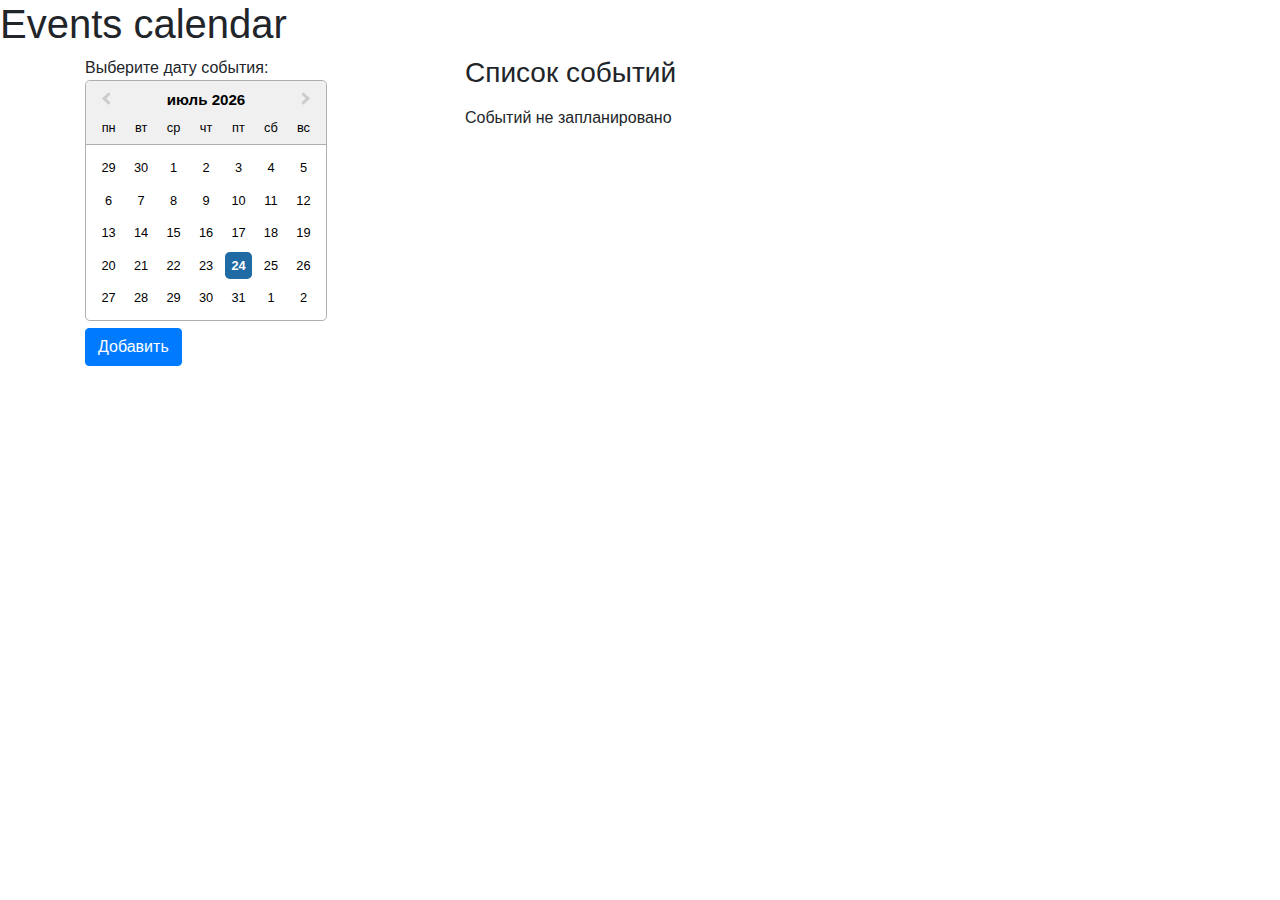
==== commit a19dac84: "Add files via upload" ====
--- a/events_calendar/index.html
+++ b/events_calendar/index.html
@@ -1 +1 @@
-<!doctype html><html lang="ru"><head><meta charset="utf-8"/><link rel="icon" href="./favicon.ico"/><meta name="viewport" content="width=device-width,initial-scale=1"/><meta name="theme-color" content="#000000"/><meta name="description" content="Web site created using create-react-app"/><link rel="manifest" href="./manifest.json"/><link rel="stylesheet" href="https://stackpath.bootstrapcdn.com/bootstrap/4.4.1/css/bootstrap.min.css" integrity="sha384-Vkoo8x4CGsO3+Hhxv8T/Q5PaXtkKtu6ug5TOeNV6gBiFeWPGFN9MuhOf23Q9Ifjh" crossorigin="anonymous"/><title>React App</title><link href="./static/css/2.f2a16891.chunk.css" rel="stylesheet"><link href="./static/css/main.df4e725b.chunk.css" rel="stylesheet"></head><body><noscript>You need to enable JavaScript to run this app.</noscript><div id="root"></div><script>!function(e){function r(r){for(var n,l,a=r[0],f=r[1],i=r[2],p=0,s=[];p<a.length;p++)l=a[p],Object.prototype.hasOwnProperty.call(o,l)&&o[l]&&s.push(o[l][0]),o[l]=0;for(n in f)Object.prototype.hasOwnProperty.call(f,n)&&(e[n]=f[n]);for(c&&c(r);s.length;)s.shift()();return u.push.apply(u,i||[]),t()}function t(){for(var e,r=0;r<u.length;r++){for(var t=u[r],n=!0,a=1;a<t.length;a++){var f=t[a];0!==o[f]&&(n=!1)}n&&(u.splice(r--,1),e=l(l.s=t[0]))}return e}var n={},o={1:0},u=[];function l(r){if(n[r])return n[r].exports;var t=n[r]={i:r,l:!1,exports:{}};return e[r].call(t.exports,t,t.exports,l),t.l=!0,t.exports}l.m=e,l.c=n,l.d=function(e,r,t){l.o(e,r)||Object.defineProperty(e,r,{enumerable:!0,get:t})},l.r=function(e){"undefined"!=typeof Symbol&&Symbol.toStringTag&&Object.defineProperty(e,Symbol.toStringTag,{value:"Module"}),Object.defineProperty(e,"__esModule",{value:!0})},l.t=function(e,r){if(1&r&&(e=l(e)),8&r)return e;if(4&r&&"object"==typeof e&&e&&e.__esModule)return e;var t=Object.create(null);if(l.r(t),Object.defineProperty(t,"default",{enumerable:!0,value:e}),2&r&&"string"!=typeof e)for(var n in e)l.d(t,n,function(r){return e[r]}.bind(null,n));return t},l.n=function(e){var r=e&&e.__esModule?function(){return e.default}:function(){return e};return l.d(r,"a",r),r},l.o=function(e,r){return Object.prototype.hasOwnProperty.call(e,r)},l.p="./";var a=this.webpackJsonpevents_calendar=this.webpackJsonpevents_calendar||[],f=a.push.bind(a);a.push=r,a=a.slice();for(var i=0;i<a.length;i++)r(a[i]);var c=f;t()}([])</script><script src="./static/js/2.2ec07c35.chunk.js"></script><script src="./static/js/main.0a60fbc1.chunk.js"></script></body></html>+<!doctype html><html lang="ru"><head><meta charset="utf-8"/><link rel="icon" href="./favicon.ico"/><meta name="viewport" content="width=device-width,initial-scale=1"/><meta name="theme-color" content="#000000"/><meta name="description" content="Web site created using create-react-app"/><link rel="manifest" href="./manifest.json"/><link rel="stylesheet" href="https://stackpath.bootstrapcdn.com/bootstrap/4.4.1/css/bootstrap.min.css" integrity="sha384-Vkoo8x4CGsO3+Hhxv8T/Q5PaXtkKtu6ug5TOeNV6gBiFeWPGFN9MuhOf23Q9Ifjh" crossorigin="anonymous"/><title>React App - Events calendar</title><link href="./static/css/2.f2a16891.chunk.css" rel="stylesheet"><link href="./static/css/main.ab4d9d89.chunk.css" rel="stylesheet"></head><body><noscript>You need to enable JavaScript to run this app.</noscript><div id="root"></div><script>!function(e){function r(r){for(var n,l,a=r[0],f=r[1],i=r[2],p=0,s=[];p<a.length;p++)l=a[p],Object.prototype.hasOwnProperty.call(o,l)&&o[l]&&s.push(o[l][0]),o[l]=0;for(n in f)Object.prototype.hasOwnProperty.call(f,n)&&(e[n]=f[n]);for(c&&c(r);s.length;)s.shift()();return u.push.apply(u,i||[]),t()}function t(){for(var e,r=0;r<u.length;r++){for(var t=u[r],n=!0,a=1;a<t.length;a++){var f=t[a];0!==o[f]&&(n=!1)}n&&(u.splice(r--,1),e=l(l.s=t[0]))}return e}var n={},o={1:0},u=[];function l(r){if(n[r])return n[r].exports;var t=n[r]={i:r,l:!1,exports:{}};return e[r].call(t.exports,t,t.exports,l),t.l=!0,t.exports}l.m=e,l.c=n,l.d=function(e,r,t){l.o(e,r)||Object.defineProperty(e,r,{enumerable:!0,get:t})},l.r=function(e){"undefined"!=typeof Symbol&&Symbol.toStringTag&&Object.defineProperty(e,Symbol.toStringTag,{value:"Module"}),Object.defineProperty(e,"__esModule",{value:!0})},l.t=function(e,r){if(1&r&&(e=l(e)),8&r)return e;if(4&r&&"object"==typeof e&&e&&e.__esModule)return e;var t=Object.create(null);if(l.r(t),Object.defineProperty(t,"default",{enumerable:!0,value:e}),2&r&&"string"!=typeof e)for(var n in e)l.d(t,n,function(r){return e[r]}.bind(null,n));return t},l.n=function(e){var r=e&&e.__esModule?function(){return e.default}:function(){return e};return l.d(r,"a",r),r},l.o=function(e,r){return Object.prototype.hasOwnProperty.call(e,r)},l.p="./";var a=this.webpackJsonpevents_calendar=this.webpackJsonpevents_calendar||[],f=a.push.bind(a);a.push=r,a=a.slice();for(var i=0;i<a.length;i++)r(a[i]);var c=f;t()}([])</script><script src="./static/js/2.2ec07c35.chunk.js"></script><script src="./static/js/main.720d7b3d.chunk.js"></script></body></html>